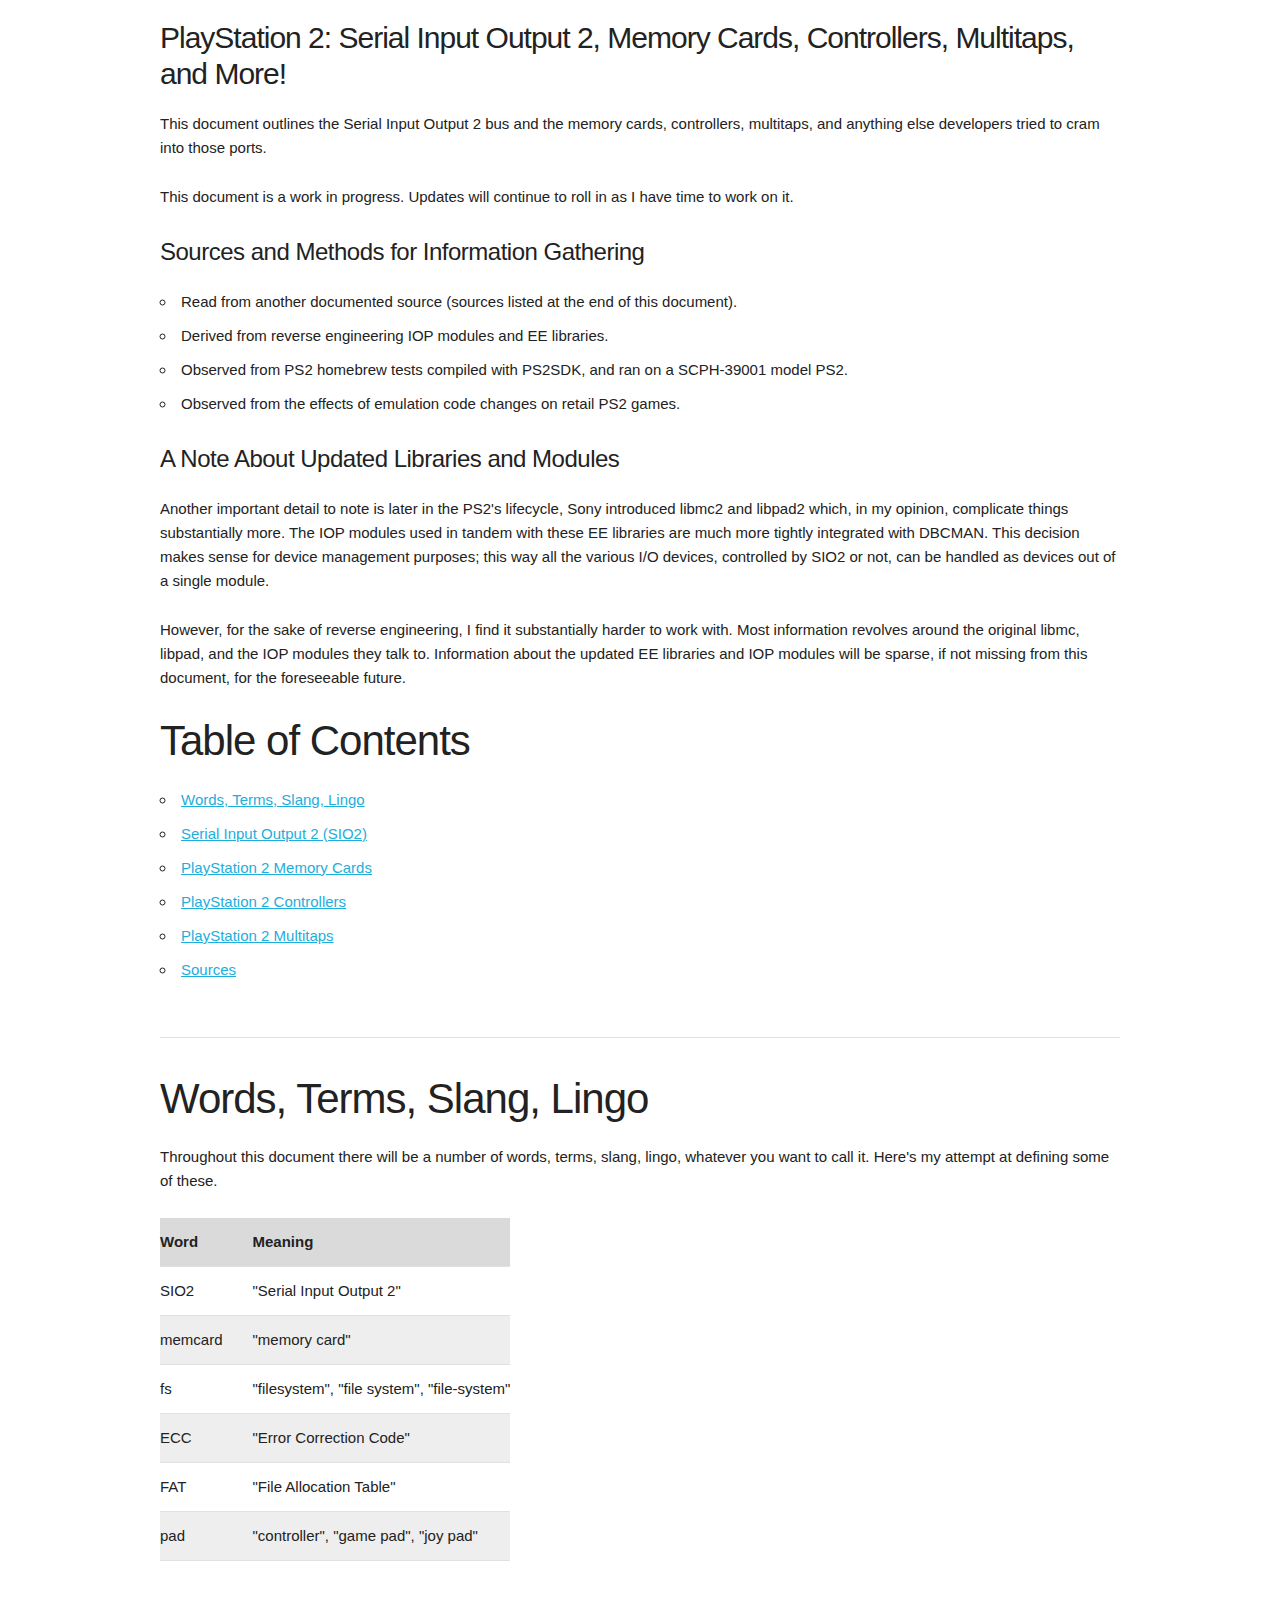
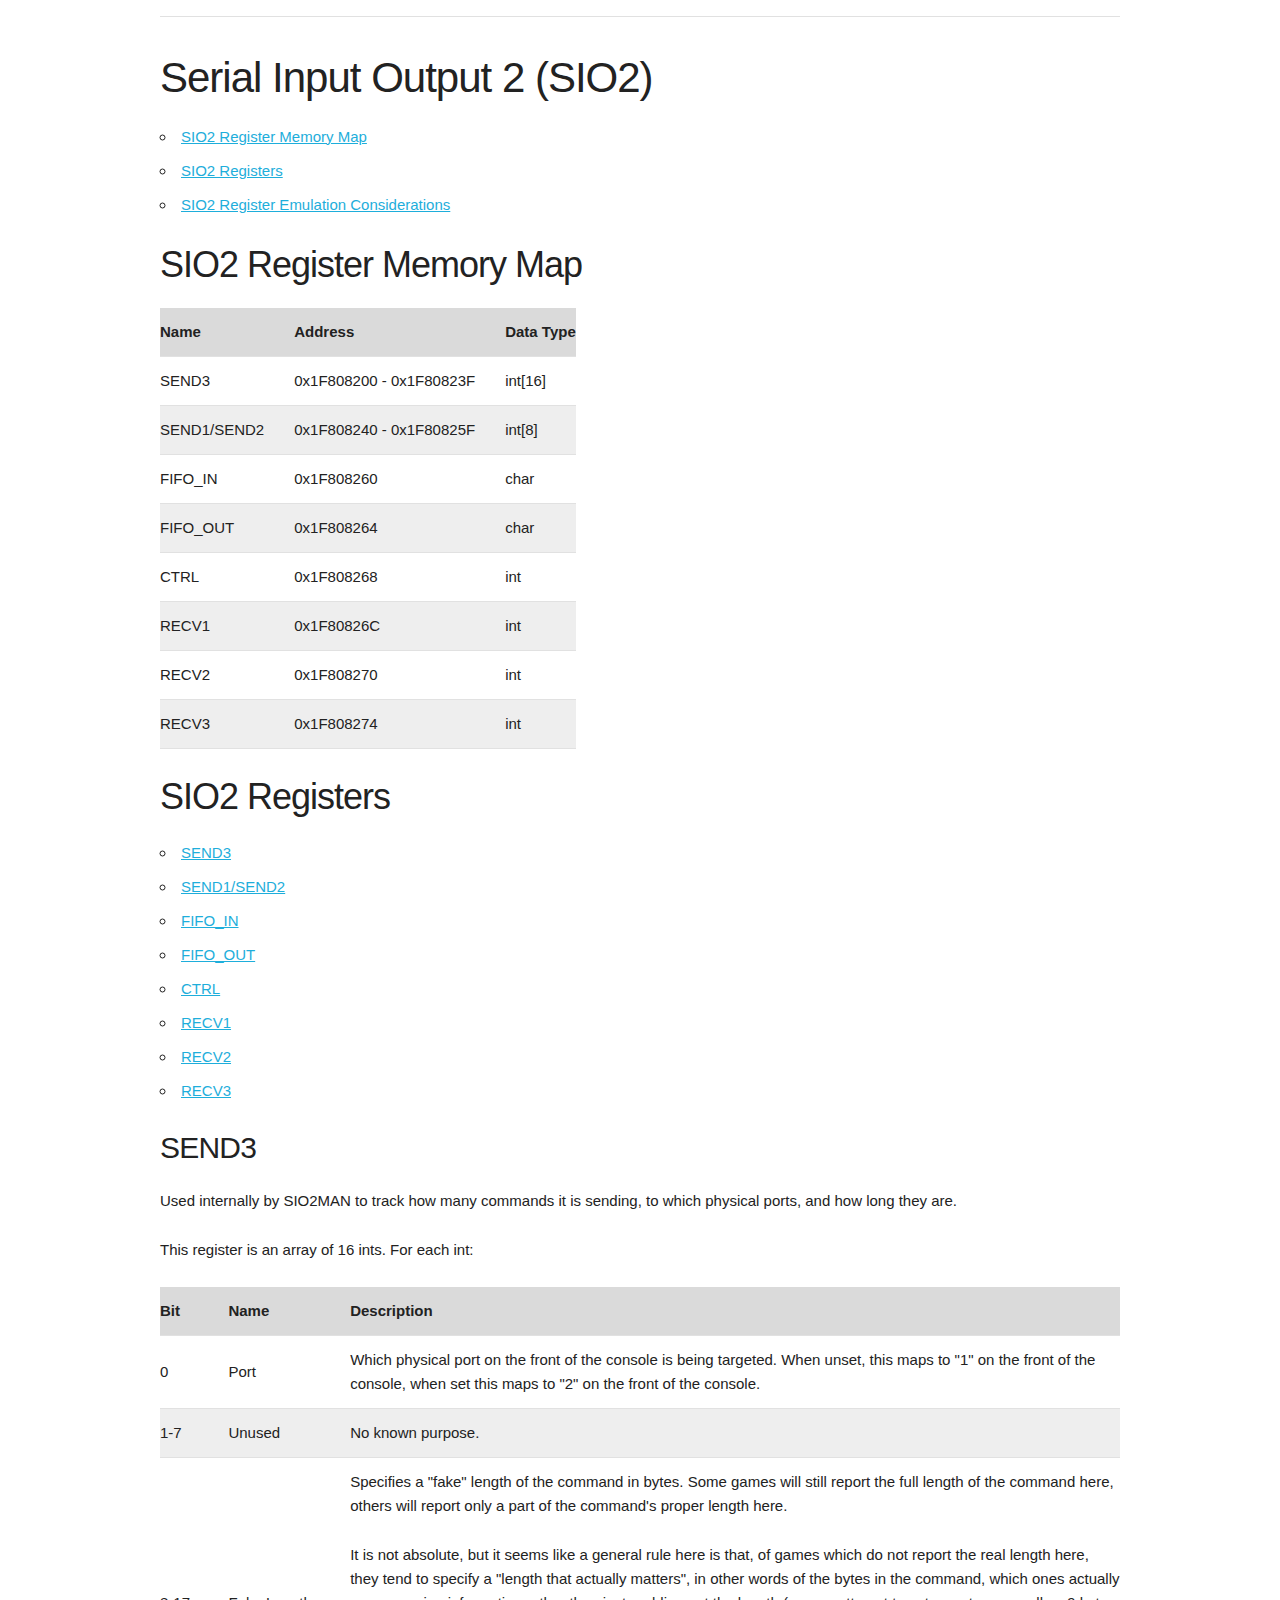
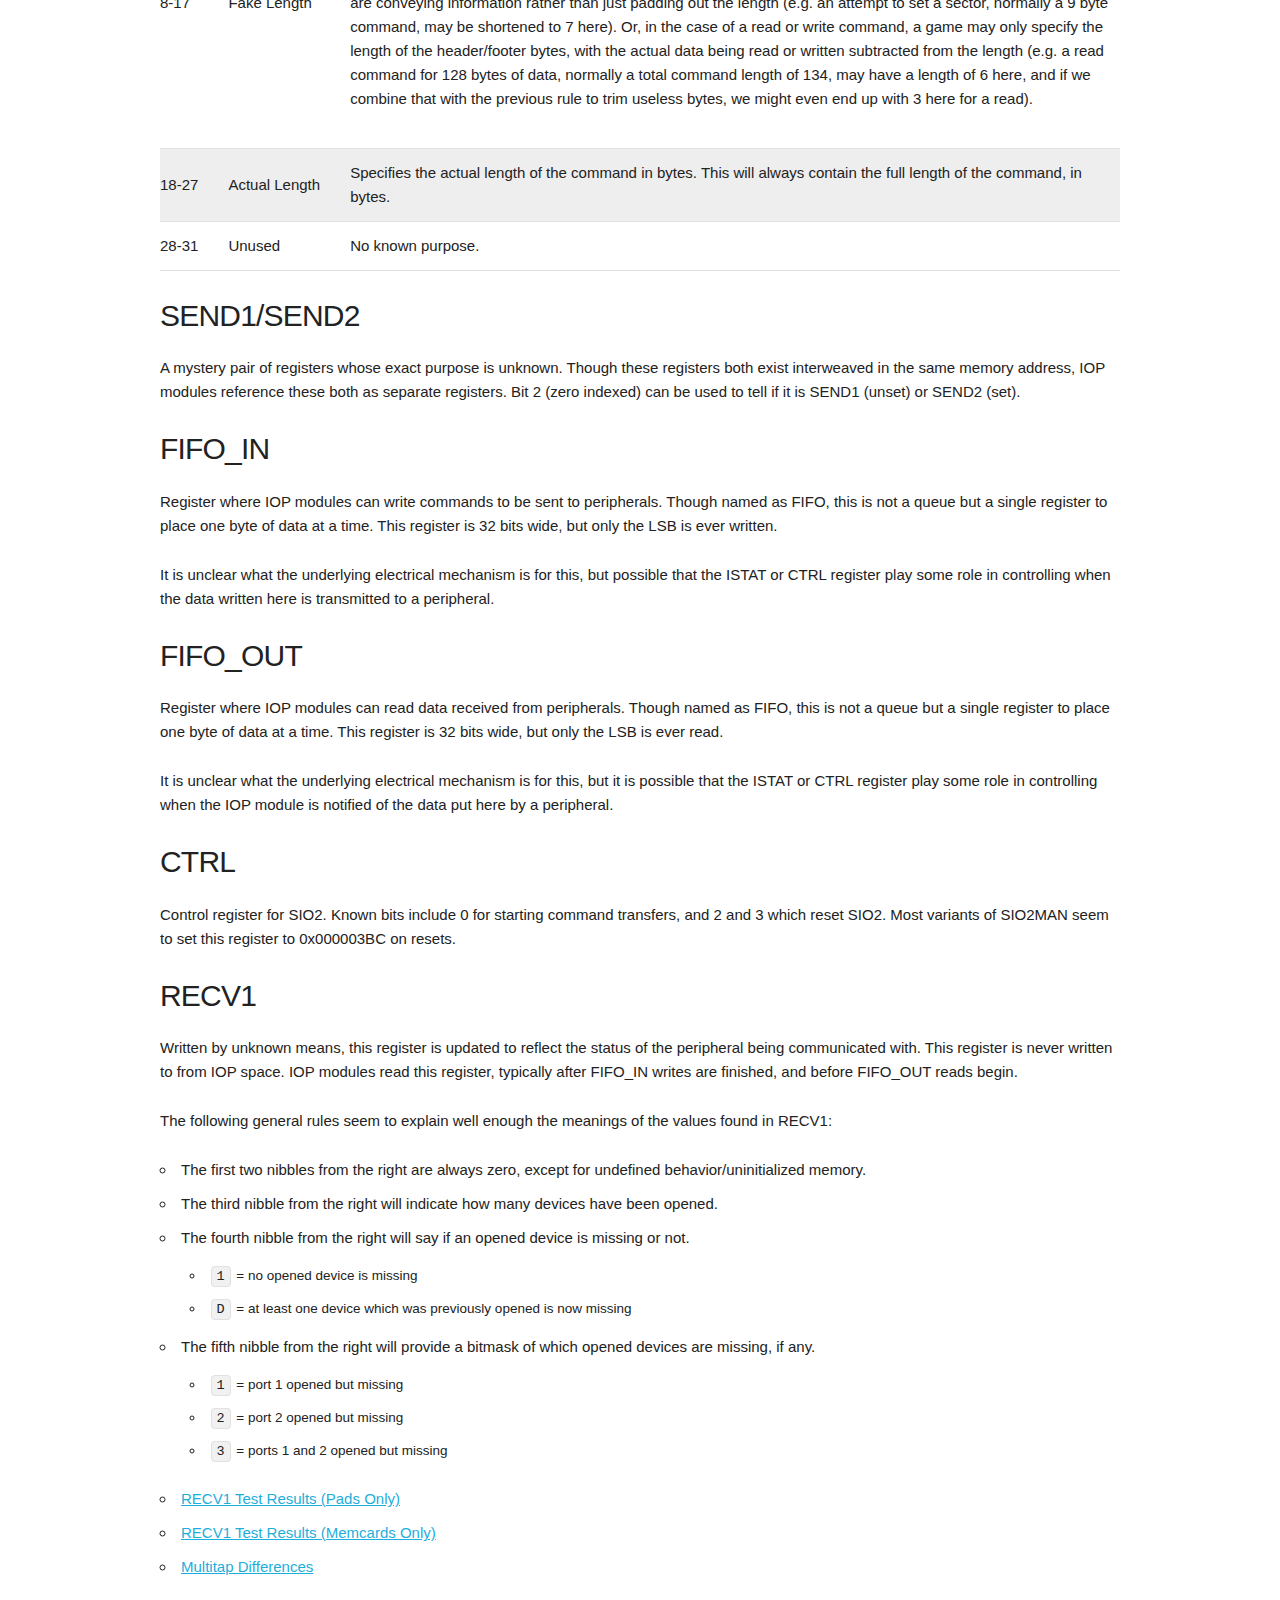
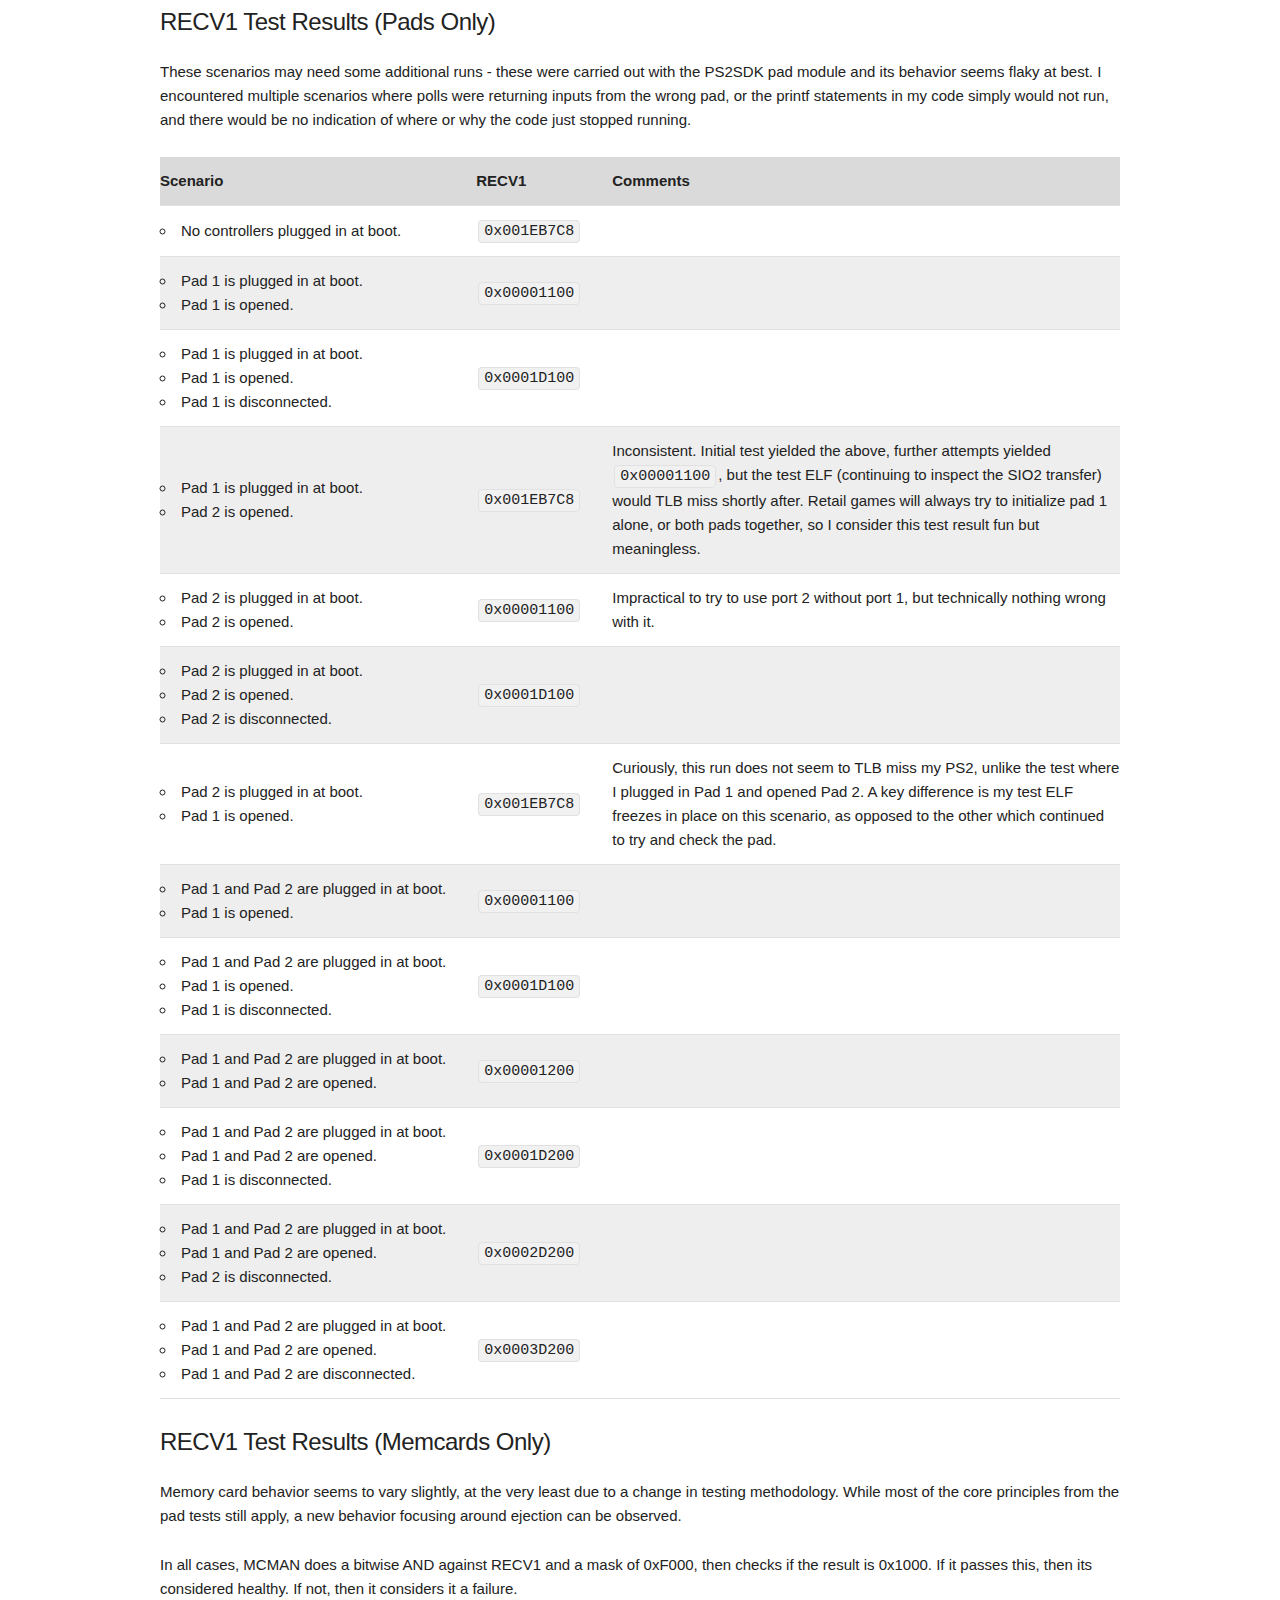
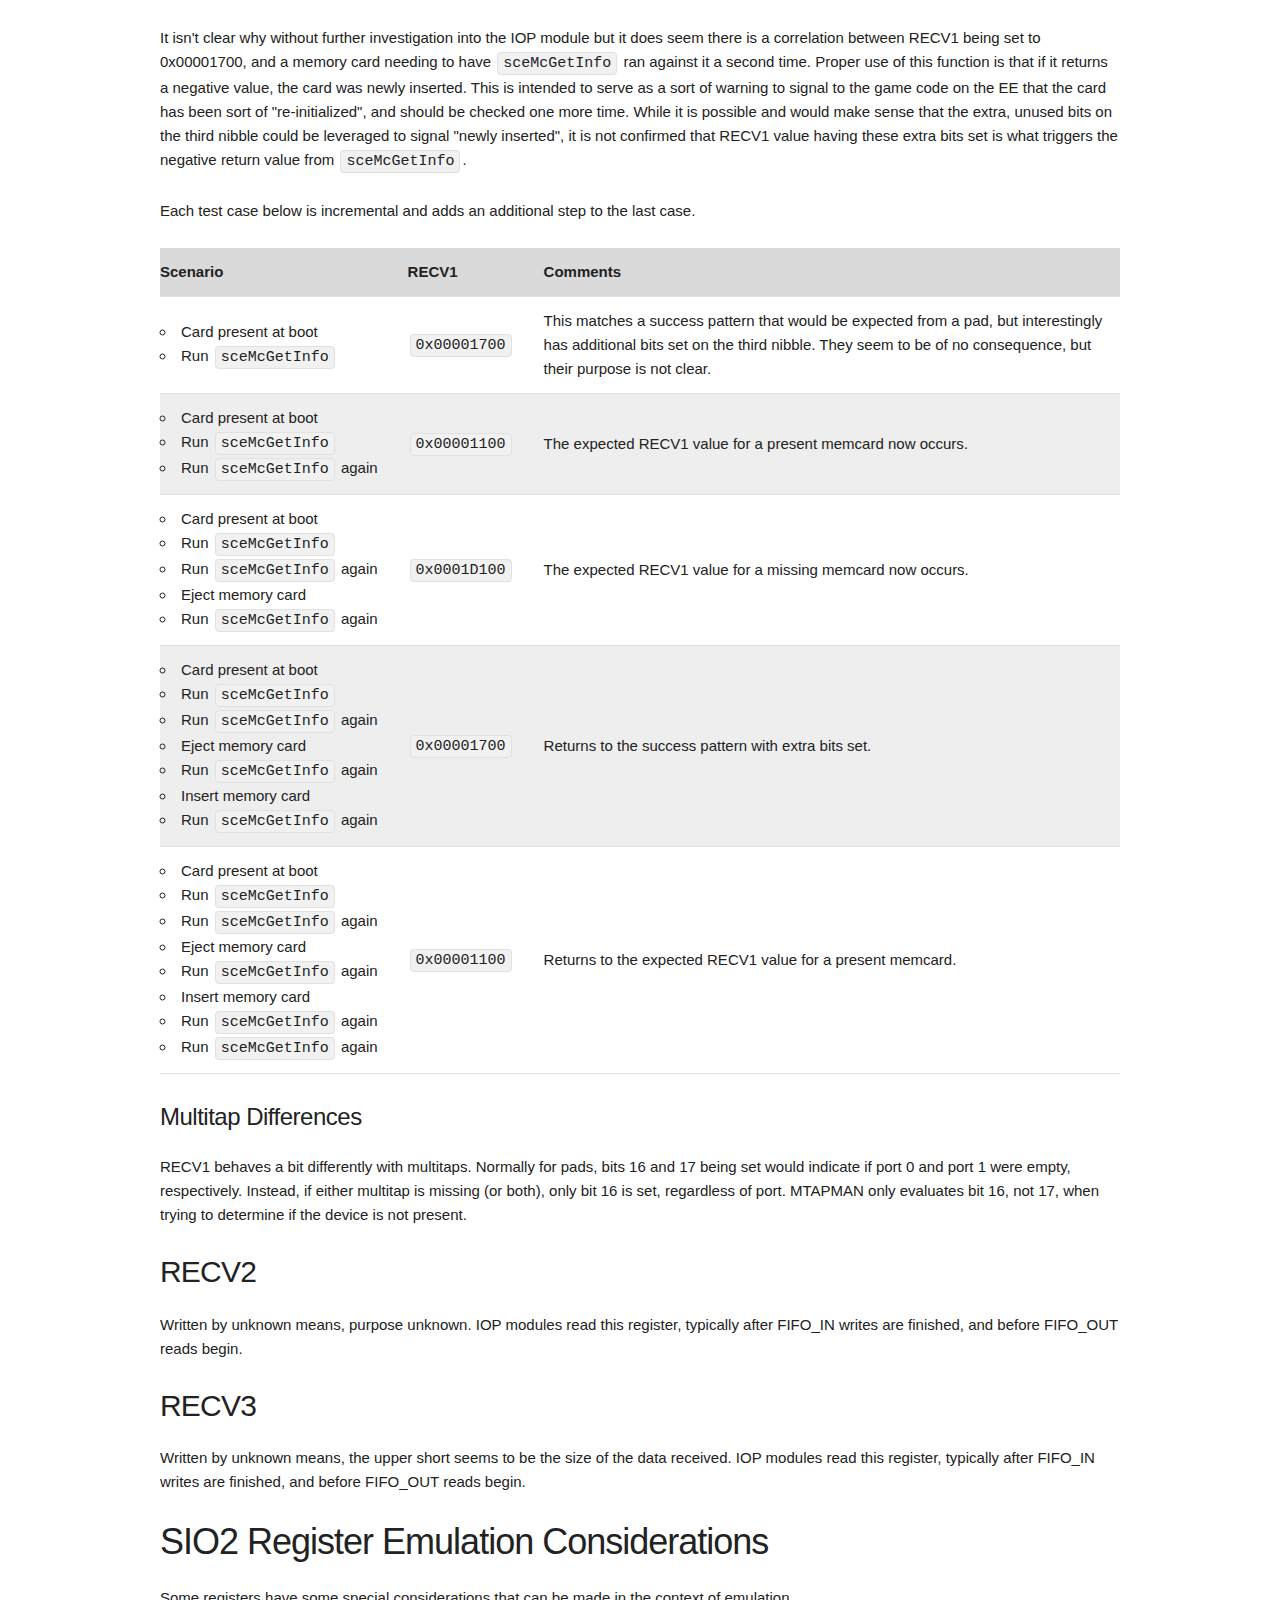
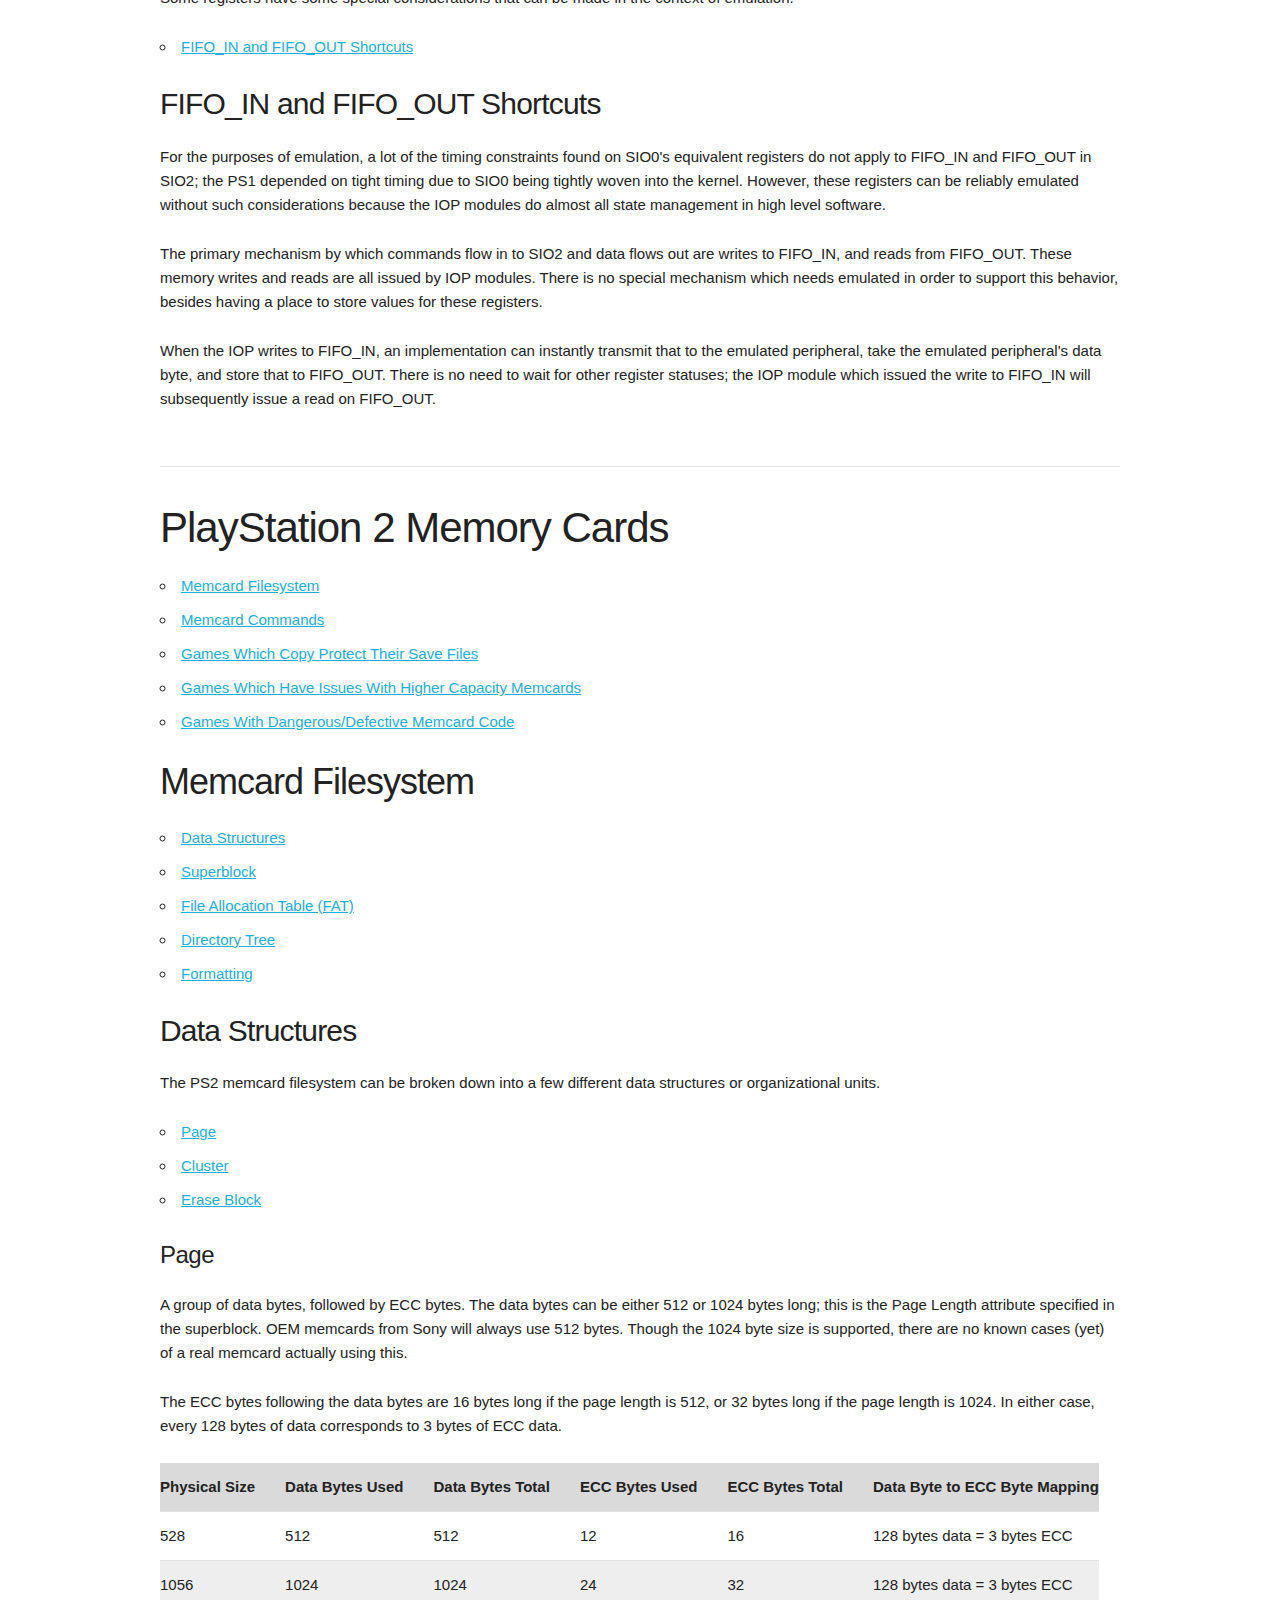
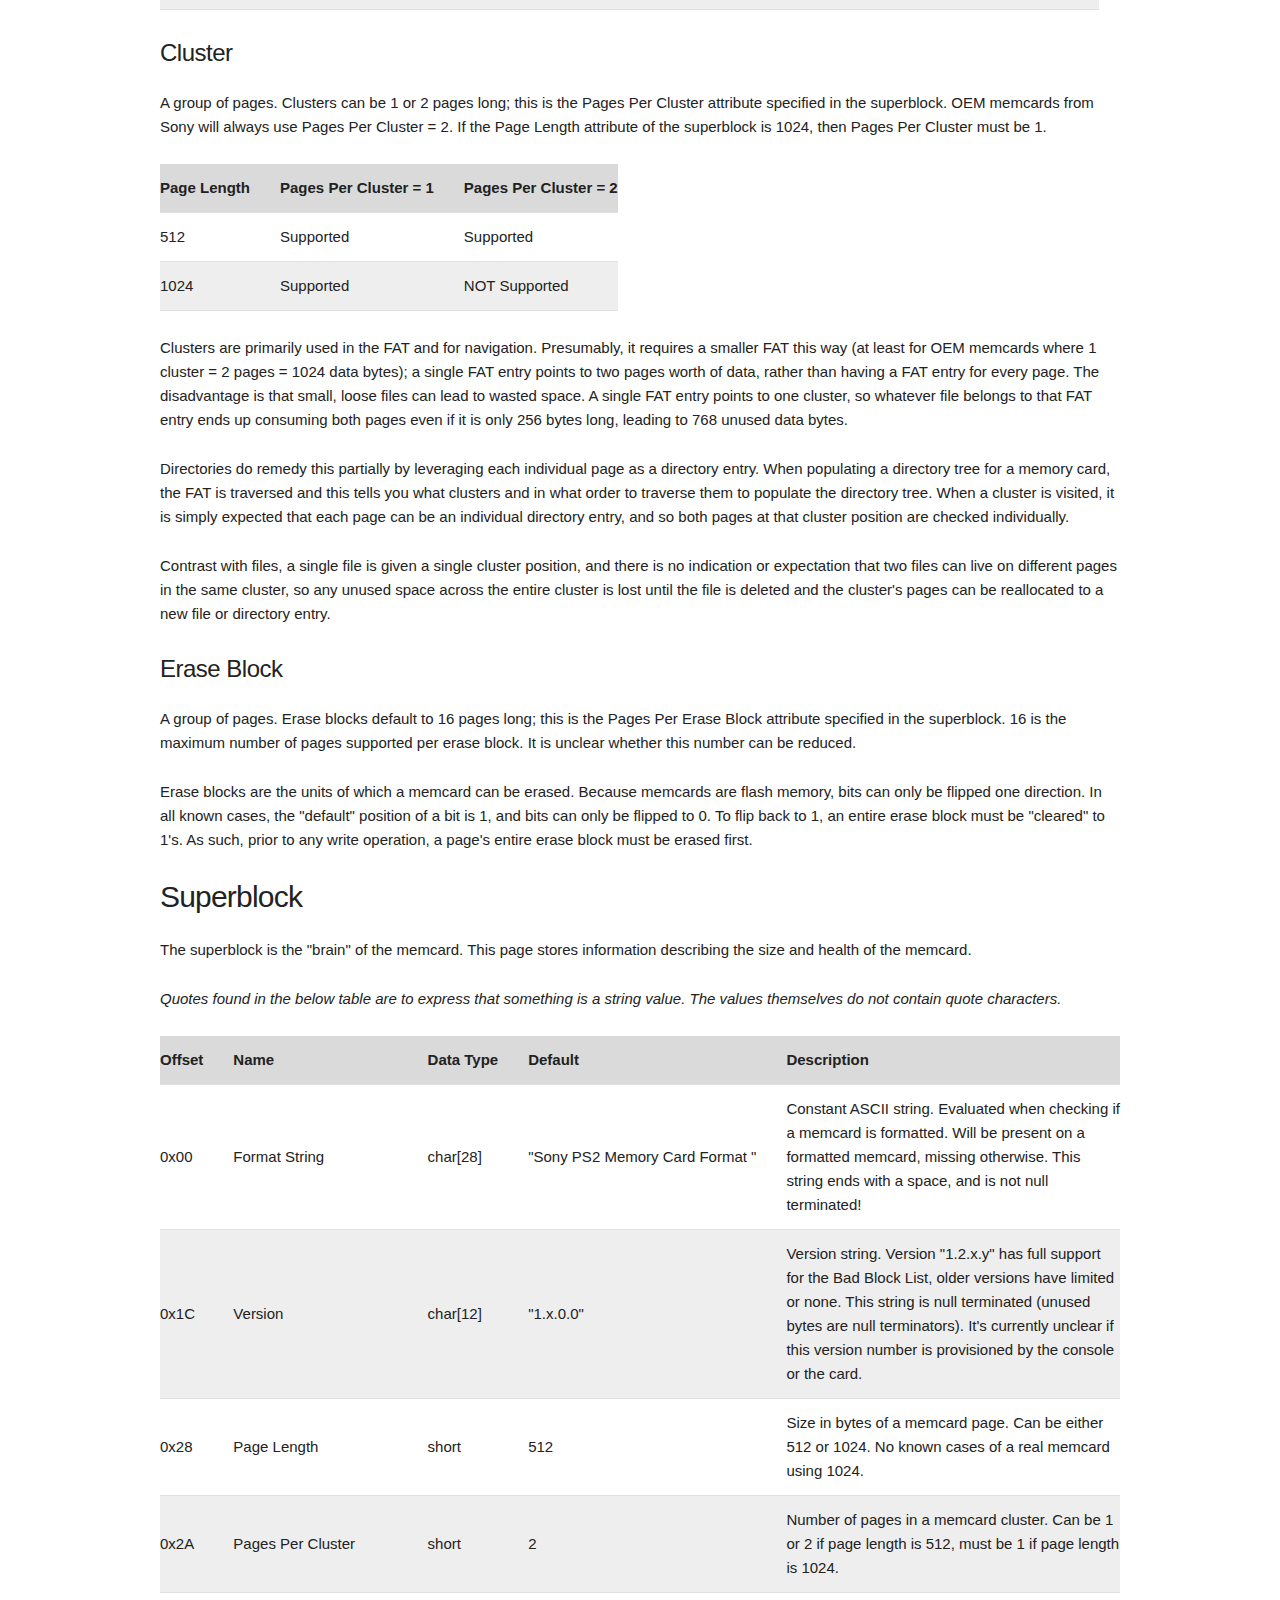
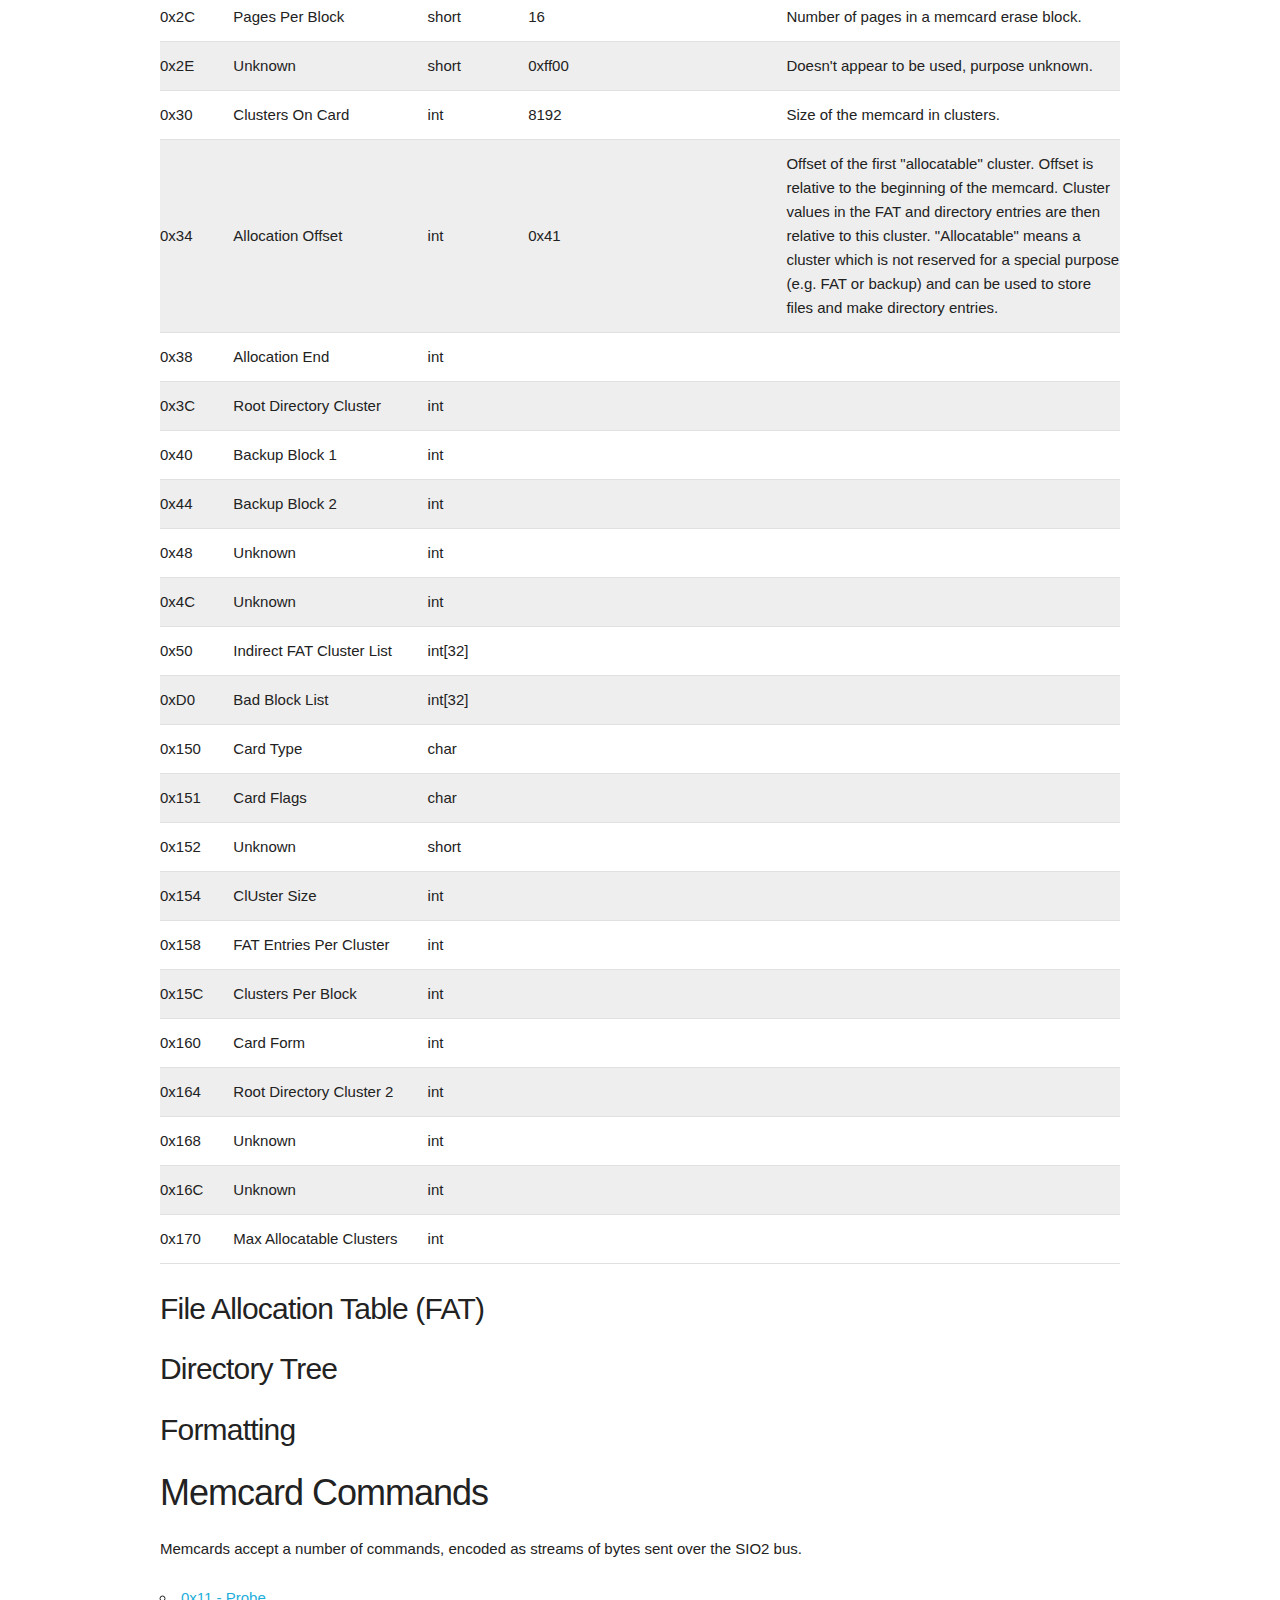
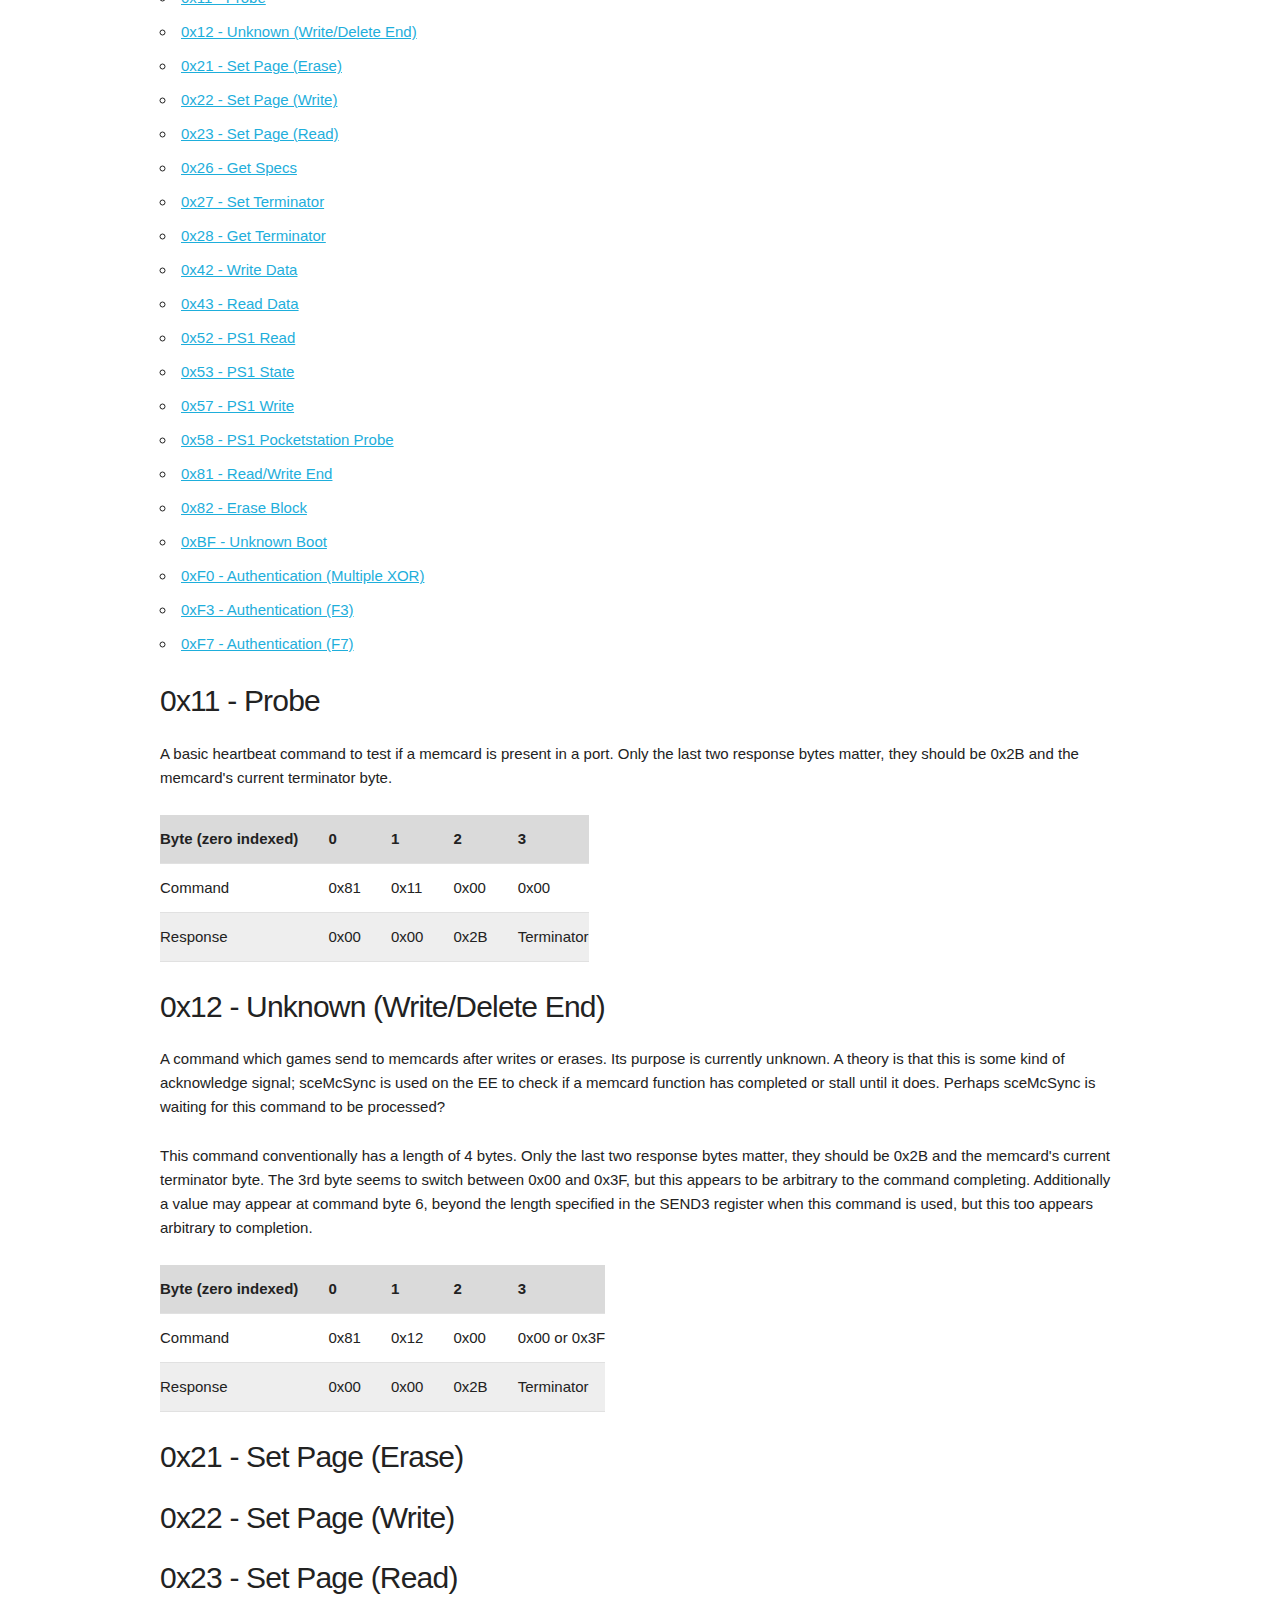
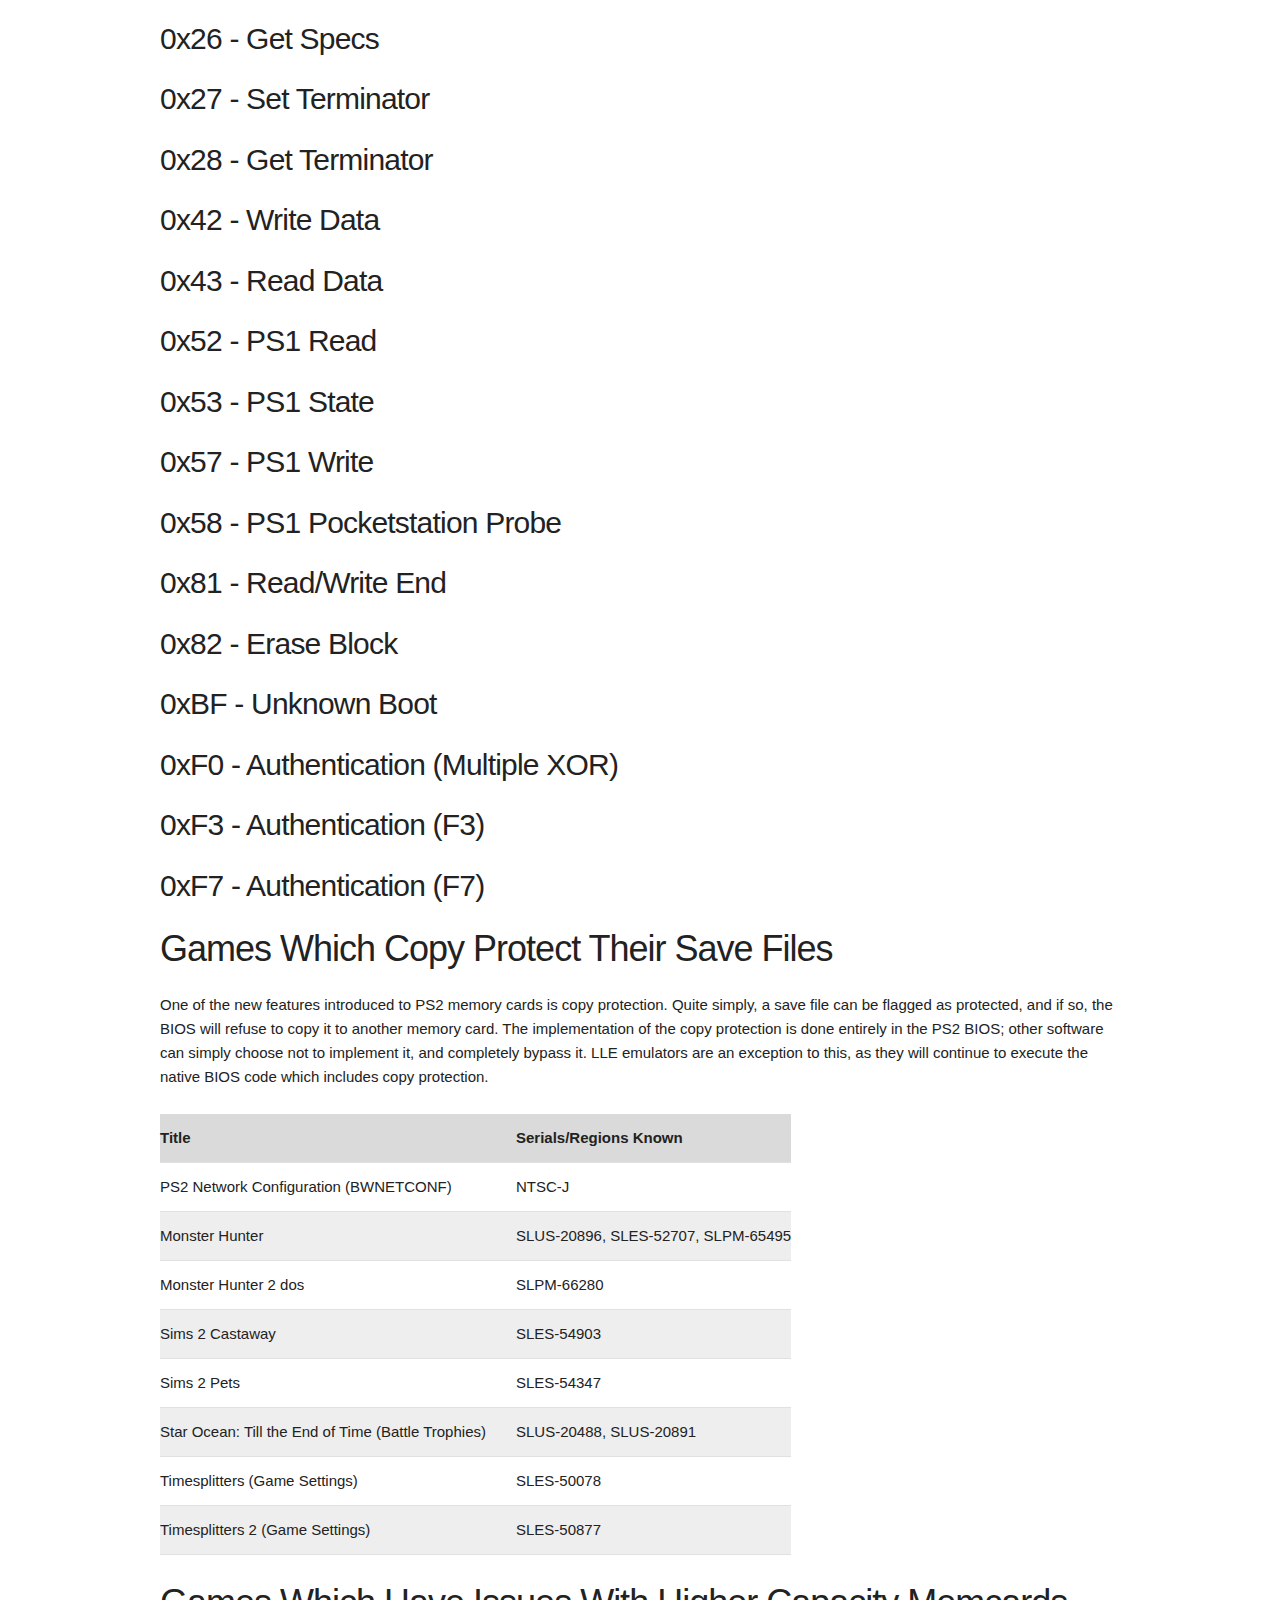
==== ps2-sio2-docs/index.html @ 2c69cf8d "Add analog behavior section" ====
<!DOCTYPE html>
<html lang="en">
    <head>
        <title>PlayStation 2 SIO2 Docs</title>
        <meta charset="utf-8">
        <meta name="viewport" content="width=device-width, initial-scale=1">
        <meta property="og:title" content="PlayStation 2 SIO2 Docs">
        <meta property="og:description" content="This document outlines the Serial Input Output 2 bus and the memory cards and controllers it is used to communicate with">
        <meta property="og:url" content="https://redpanda4552.github.io/ps2-sio2-docs/index.html">
        <meta property="og:image" content="https://redpanda4552.github.io/!assets/favicon.png">
        <meta name="theme-color" content="#006FC5">

        <link rel="stylesheet" href="/!css/main.css">
        <link rel="stylesheet" href="/!css/skeleton.css">
        <link rel="stylesheet" href="/!css/normalize.css">

        <link rel="icon" type="image/png" href="/!assets/favicon.png">
    </head>
    <body>
        <div class="container">
            <div class="row">
                <div class="twelve columns">
                    <h1>PlayStation 2: Serial Input Output 2, Memory Cards, Controllers, Multitaps, and More!</h1>
                    <p>
                        This document outlines the Serial Input Output 2 bus and the memory cards, controllers, multitaps, and anything else developers tried to cram into those ports.
                    </p>
                    <p>
                        This document is a work in progress. Updates will continue to roll in as I have time to work on it.
                    </p>
                    <h5>Sources and Methods for Information Gathering</h5>
                    <ul>
                        <li>Read from another documented source (sources listed at the end of this document).</li>
                        <li>Derived from reverse engineering IOP modules and EE libraries.</li>
                        <li>Observed from PS2 homebrew tests compiled with PS2SDK, and ran on a SCPH-39001 model PS2.</li>
                        <li>Observed from the effects of emulation code changes on retail PS2 games.</li>
                    </ul>
                    <h5>A Note About Updated Libraries and Modules</h5>
                    <p>
                        Another important detail to note is later in the PS2's lifecycle, Sony introduced libmc2 and libpad2 which, in my opinion, complicate things substantially more.
                        The IOP modules used in tandem with these EE libraries are much more tightly integrated with DBCMAN. This decision makes sense for device management purposes;
                        this way all the various I/O devices, controlled by SIO2 or not, can be handled as devices out of a single module.
                    </p>
                    <p>
                        However, for the sake of reverse engineering, I find it substantially harder to work with.
                        Most information revolves around the original libmc, libpad, and the IOP modules they talk to.
                        Information about the updated EE libraries and IOP modules will be sparse, if not missing from this document, for the foreseeable future.
                    </p>
                </div>
            </div>
            <div class="row">
                <div class="twelve columns">
                    <h2>Table of Contents</h2>
                    <ul>
                        <li>
                            <a href="#terms">Words, Terms, Slang, Lingo</a>
                        </li>
                        <li>
                            <a href="#sio2">Serial Input Output 2 (SIO2)</a>
                        </li>
                        <li>
                            <a href="#memcard">PlayStation 2 Memory Cards</a>
                        </li>
                        <li>
                            <a href="#pad">PlayStation 2 Controllers</a>
                        </li>
                        <li>
                            <a href="#multitap">PlayStation 2 Multitaps</a>
                        </li>
                        <li>
                            <a href="#src">Sources</a>
                        </li>
                    </ul>
                </div>
            </div>
            <hr/>
            <div class="row">
                <div class="twelve columns">
                    <h2 id="terms">Words, Terms, Slang, Lingo</h2>
                    <p>Throughout this document there will be a number of words, terms, slang, lingo, whatever you want to call it. Here's my attempt at defining some of these.</p>
                    <table>
                        <thead>
                            <th>Word</th>
                            <th>Meaning</th>
                        </thead>
                        <tbody>
                            <tr>
                                <td>SIO2</td>
                                <td>"Serial Input Output 2"</td>
                            </tr>
                            <tr>
                                <td>memcard</td>
                                <td>"memory card"</td>
                            </tr>
                            <tr>
                                <td>fs</td>
                                <td>"filesystem", "file system", "file-system"</td>
                            </tr>
                            <tr>
                                <td>ECC</td>
                                <td>"Error Correction Code"</td>
                            </tr>
                            <tr>
                                <td>FAT</td>
                                <td>"File Allocation Table"</td>
                            </tr>
                            <tr>
                                <td>pad</td>
                                <td>"controller", "game pad", "joy pad"</td>
                            </tr>
                        </tbody>
                    </table>
                </div>
            </div>
            <hr/>
            <div class="row">
                <div class="twelve columns">
                    <h2 id="sio2">Serial Input Output 2 (SIO2)</h2>
                    <ul>
                        <li>
                            <a href="#sio2regmap">SIO2 Register Memory Map</a>
                        </li>
                        <li>
                            <a href="#sio2regs">SIO2 Registers</a>
                        </li>
                        <li>
                            <a href="#sio2-register-emulation">SIO2 Register Emulation Considerations</a>
                        </li>
                    </ul>
                    <h3 id="sio2regmap">SIO2 Register Memory Map</h3>
                    <table class="shrink-last">
                        <thead>
                            <th>Name</th>
                            <th>Address</th>
                            <th>Data Type</th>
                        </thead>
                        <tbody>
                            <tr>
                                <td>SEND3</td>
                                <td>0x1F808200 - 0x1F80823F</td>
                                <td>int[16]</td>
                            </tr>
                            <tr>
                                <td>SEND1/SEND2</td>
                                <td>0x1F808240 - 0x1F80825F</td>
                                <td>int[8]</td>
                            </tr>
                            <tr>
                                <td>FIFO_IN</td>
                                <td>0x1F808260</td>
                                <td>char</td>
                            </tr>
                            <tr>
                                <td>FIFO_OUT</td>
                                <td>0x1F808264</td>
                                <td>char</td>
                            </tr>
                            <tr>
                                <td>CTRL</td>
                                <td>0x1F808268</td>
                                <td>int</td>
                            </tr>
                            <tr>
                                <td>RECV1</td>
                                <td>0x1F80826C</td>
                                <td>int</td>
                            </tr>
                            <tr>
                                <td>RECV2</td>
                                <td>0x1F808270</td>
                                <td>int</td>
                            </tr>
                            <tr>
                                <td>RECV3</td>
                                <td>0x1F808274</td>
                                <td>int</td>
                            </tr>
                        </tbody>
                    </table>
                    <h3 id="sio2regs">SIO2 Registers</h3>
                    <ul>
                        <li>
                            <a href="#send3">SEND3</a>
                        </li>
                        <li>
                            <a href="#send1send2">SEND1/SEND2</a>
                        </li>
                        <li>
                            <a href="#fifoin">FIFO_IN</a>
                        </li>
                        <li>
                            <a href="#fifoout">FIFO_OUT</a>
                        </li>
                        <li>
                            <a href="#ctrl">CTRL</a>
                        </li>
                        <li>
                            <a href="#recv1">RECV1</a>
                        </li>
                        <li>
                            <a href="#recv2">RECV2</a>
                        </li>
                        <li>
                            <a href="#recv3">RECV3</a>
                        </li>
                    </ul>
                    <h4 id="send3">SEND3</h4>
                    <p>
                        Used internally by SIO2MAN to track how many commands it is sending, to which physical ports, and how long they are.
                    </p>
                    <p>
                        This register is an array of 16 ints. For each int:
                    </p>
                    <table class="shrink-last">
                        <thead>
                            <th>Bit</th>
                            <th>Name</th>
                            <th>Description</th>
                        </thead>
                        <tbody>
                            <tr>
                                <td>0</td>
                                <td>Port</td>
                                <td>Which physical port on the front of the console is being targeted. When unset, this maps to "1" on the front of the console, when set this maps to "2" on the front of the console.</td>
                            </tr>
                            <tr>
                                <td>1-7</td>
                                <td>Unused</td>
                                <td>No known purpose.</td>
                            </tr>
                            <tr>
                                <td>8-17</td>
                                <td>Fake Length</td>
                                <td>
                                    <p>Specifies a "fake" length of the command in bytes. Some games will still report the full length of the command here, others will report only a part of the command's proper length here.</p>
                                    <p>It is not absolute, but it seems like a general rule here is that, of games which do not report the real length here, they tend to specify a "length that actually matters", in other words of the bytes in the command, which ones actually are conveying information rather than just padding out the length (e.g. an attempt to set a sector, normally a 9 byte command, may be shortened to 7 here). Or, in the case of a read or write command, a game may only specify the length of the header/footer bytes, with the actual data being read or written subtracted from the length (e.g. a read command for 128 bytes of data, normally a total command length of 134, may have a length of 6 here, and if we combine that with the previous rule to trim useless bytes, we might even end up with 3 here for a read).</p>
                                </td>
                            </tr>
                            <tr>
                                <td>18-27</td>
                                <td>Actual Length</td>
                                <td>Specifies the actual length of the command in bytes. This will always contain the full length of the command, in bytes.</td>
                            </tr>
                            <tr>
                                <td>28-31</td>
                                <td>Unused</td>
                                <td>No known purpose.</td>
                            </tr>
                        </tbody>
                    </table>
                    <h4 id="send1send2">SEND1/SEND2</h4>
                    <p>
                        A mystery pair of registers whose exact purpose is unknown. Though these registers both exist interweaved in the same memory address, IOP modules reference these both as separate registers.
                        Bit 2 (zero indexed) can be used to tell if it is SEND1 (unset) or SEND2 (set).
                    </p>
                    <h4 id="fifoin">FIFO_IN</h4>
                    <p>
                        Register where IOP modules can write commands to be sent to peripherals. Though named as FIFO, this is not a queue but a single register to place one byte of data at a time.
                        This register is 32 bits wide, but only the LSB is ever written.
                    </p>
                    <p>
                        It is unclear what the underlying electrical mechanism is for this, but possible that the ISTAT or CTRL register play some role in controlling when the data written here is transmitted to a peripheral.
                    </p>
                    <h4 id="fifoout">FIFO_OUT</h4>
                    <p>
                        Register where IOP modules can read data received from peripherals. Though named as FIFO, this is not a queue but a single register to place one byte of data at a time.
                        This register is 32 bits wide, but only the LSB is ever read.
                    </p>
                    <p>
                        It is unclear what the underlying electrical mechanism is for this, but it is possible that the ISTAT or CTRL register play some role in controlling when the IOP module is notified of the data put here by a peripheral.
                    </p>
                    <h4 id="ctrl">CTRL</h4>
                    <p>
                        Control register for SIO2. Known bits include 0 for starting command transfers, and 2 and 3 which reset SIO2. Most variants of SIO2MAN seem to set this register to 0x000003BC on resets.
                    </p>
                    <h4 id="recv1">RECV1</h4>
                    <p>
                        Written by unknown means, this register is updated to reflect the status of the peripheral being communicated with. This register is never written to from IOP space.
                        IOP modules read this register, typically after FIFO_IN writes are finished, and before FIFO_OUT reads begin.
                    </p>
                    <p>
                        The following general rules seem to explain well enough the meanings of the values found in RECV1:
                    </p>
                    <ul>
                        <li>
                            The first two nibbles from the right are always zero, except for undefined behavior/uninitialized memory.
                        </li>
                        <li>
                            The third nibble from the right will indicate how many devices have been opened.
                        </li>
                        <li>
                            The fourth nibble from the right will say if an opened device is missing or not.
                            <ul>
                                <li><code>1</code> = no opened device is missing</li>
                                <li><code>D</code> = at least one device which was previously opened is now missing</li>
                            </ul>
                        </li>
                        <li>
                            The fifth nibble from the right will provide a bitmask of which opened devices are missing, if any.
                            <ul>
                                <li><code>1</code> = port 1 opened but missing</li>
                                <li><code>2</code> = port 2 opened but missing</li>
                                <li><code>3</code> = ports 1 and 2 opened but missing</li>
                            </ul>
                        </li>
                    </ul>
                    <ul>
                        <li>
                            <a href="#recv1-pad-tests">RECV1 Test Results (Pads Only)</a>
                        </li>
                        <li>
                            <a href="#recv1-mc-tests">RECV1 Test Results (Memcards Only)</a>
                        </li>
                        <li>
                            <a href="#recv1-mtap">Multitap Differences</a>
                        </li>
                    </ul>
                    <h5 id="recv1-pad-tests">RECV1 Test Results (Pads Only)</h5>
                    <p>
                        These scenarios may need some additional runs - these were carried out with the PS2SDK pad module and its behavior seems flaky at best. I encountered multiple scenarios where polls were returning inputs from the wrong pad,
                        or the printf statements in my code simply would not run, and there would be no indication of where or why the code just stopped running.
                    </p>
                    <table class="shrink-last">
                        <thead>
                            <th>Scenario</th>
                            <th>RECV1</th>
                            <th>Comments</th>
                        </thead>
                        <tbody>
                            <tr>
                                <td>
                                    <ul>
                                        <li>No controllers plugged in at boot.</li>
                                    </ul>
                                </td>
                                <td><code>0x001EB7C8</code></td>
                                <td></td>
                            </tr>
                            <tr>
                                <td>
                                    <ul>
                                        <li>Pad 1 is plugged in at boot.</li>
                                        <li>Pad 1 is opened.</li>
                                    </ul>
                                </td>
                                <td><code>0x00001100</code></td>
                                <td></td>
                            </tr>
                            <tr>
                                <td>
                                    <ul>
                                        <li>
                                            Pad 1 is plugged in at boot.
                                        </li>
                                        <li>
                                            Pad 1 is opened.
                                        </li>
                                        <li>
                                            Pad 1 is disconnected.
                                        </li>
                                    </ul>
                                </td>
                                <td><code>0x0001D100</code></td>
                                <td></td>
                            </tr>
                            <tr>
                                <td>
                                    <ul>
                                        <li>
                                            Pad 1 is plugged in at boot.
                                        </li>
                                        <li>
                                            Pad 2 is opened.
                                        </li>
                                    </ul>
                                </td>
                                <td><code>0x001EB7C8</code></td>
                                <td>
                                    Inconsistent. Initial test yielded the above, further attempts yielded <code>0x00001100</code>, but the test ELF (continuing to inspect the SIO2 transfer) would TLB miss shortly after. Retail games will always try to initialize pad 1 alone, or both pads together, so I consider this test result fun but meaningless.
                                </td>
                            </tr>
                            <tr>
                                <td>
                                    <ul>
                                        <li>
                                            Pad 2 is plugged in at boot.
                                        </li>
                                        <li>
                                            Pad 2 is opened.
                                        </li>
                                    </ul>
                                </td>
                                <td><code>0x00001100</code></td>
                                <td>Impractical to try to use port 2 without port 1, but technically nothing wrong with it.</td>
                            </tr>
                            <tr>
                                <td>
                                    <ul>
                                        <li>
                                            Pad 2 is plugged in at boot.
                                        </li>
                                        <li>
                                            Pad 2 is opened.
                                        </li>
                                        <li>
                                            Pad 2 is disconnected.
                                        </li>
                                    </ul>
                                </td>
                                <td><code>0x0001D100</code></td>
                                <td></td>
                            </tr>
                            <tr>
                                <td>
                                    <ul>
                                        <li>
                                            Pad 2 is plugged in at boot.
                                        </li>
                                        <li>
                                            Pad 1 is opened.
                                        </li>
                                    </ul>
                                </td>
                                <td><code>0x001EB7C8</code></td>
                                <td>Curiously, this run does not seem to TLB miss my PS2, unlike the test where I plugged in Pad 1 and opened Pad 2. A key difference is my test ELF freezes in place on this scenario, as opposed to the other which continued to try and check the pad.</td>
                            </tr>
                            <tr>
                                <td>
                                    <ul>
                                        <li>
                                            Pad 1 and Pad 2 are plugged in at boot.
                                        </li>
                                        <li>
                                            Pad 1 is opened.
                                        </li>
                                    </ul>
                                </td>
                                <td><code>0x00001100</code></td>
                                <td></td>
                            </tr>
                            <tr>
                                <td>
                                    <ul>
                                        <li>
                                            Pad 1 and Pad 2 are plugged in at boot.
                                        </li>
                                        <li>
                                            Pad 1 is opened.
                                        </li>
                                        <li>
                                            Pad 1 is disconnected.
                                        </li>
                                    </ul>
                                </td>
                                <td><code>0x0001D100</code></td>
                                <td></td>
                            </tr>
                            <tr>
                                <td>
                                    <ul>
                                        <li>
                                            Pad 1 and Pad 2 are plugged in at boot.
                                        </li>
                                        <li>
                                            Pad 1 and Pad 2 are opened.
                                        </li>
                                    </ul>
                                </td>
                                <td><code>0x00001200</code></td>
                                <td></td>
                            </tr>
                            <tr>
                                <td>
                                    <ul>
                                        <li>
                                            Pad 1 and Pad 2 are plugged in at boot.
                                        </li>
                                        <li>
                                            Pad 1 and Pad 2 are opened.
                                        </li>
                                        <li>
                                            Pad 1 is disconnected.
                                        </li>
                                    </ul>
                                </td>
                                <td><code>0x0001D200</code></td>
                                <td></td>
                            </tr>
                            <tr>
                                <td>
                                    <ul>
                                        <li>
                                            Pad 1 and Pad 2 are plugged in at boot.
                                        </li>
                                        <li>
                                            Pad 1 and Pad 2 are opened.
                                        </li>
                                        <li>
                                            Pad 2 is disconnected.
                                        </li>
                                    </ul>
                                </td>
                                <td><code>0x0002D200</code></td>
                                <td></td>
                            </tr>
                            <tr>
                                <td>
                                    <ul>
                                        <li>
                                            Pad 1 and Pad 2 are plugged in at boot.
                                        </li>
                                        <li>
                                            Pad 1 and Pad 2 are opened.
                                        </li>
                                        <li>
                                            Pad 1 and Pad 2 are disconnected.
                                        </li>
                                    </ul>
                                </td>
                                <td><code>0x0003D200</code></td>
                                <td></td>
                            </tr>
                        </tbody>
                    </table>
                    <h5 id="recv1-mc-tests">RECV1 Test Results (Memcards Only)</h5>
                    <p>
                        Memory card behavior seems to vary slightly, at the very least due to a change in testing methodology. While most of the core principles from the pad tests still apply,
                        a new behavior focusing around ejection can be observed.
                    </p>
                    <p>
                        In all cases, MCMAN does a bitwise AND against RECV1 and a mask of 0xF000, then checks if the result is 0x1000. If it passes this, then its considered healthy. If not, then it considers it a failure.
                    </p>
                    <p>
                        It isn't clear why without further investigation into the IOP module but it does seem there is a correlation between RECV1 being set to 0x00001700, and a memory card needing to have <code>sceMcGetInfo</code>
                        ran against it a second time. Proper use of this function is that if it returns a negative value, the card was newly inserted. This is intended to serve as a sort of warning to signal to the game
                        code on the EE that the card has been sort of "re-initialized", and should be checked one more time. While it is possible and would make sense that the extra, unused bits on the third nibble could be leveraged
                        to signal "newly inserted", it is not confirmed that RECV1 value having these extra bits set is what triggers the negative return value from <code>sceMcGetInfo</code>.
                    </p>
                    <p>
                        Each test case below is incremental and adds an additional step to the last case.
                    </p>
                    <table class="shrink-last">
                        <thead>
                            <th>Scenario</th>
                            <th>RECV1</th>
                            <th>Comments</th>
                        </thead>
                        <tbody>
                            <tr>
                                <td>
                                    <ul>
                                        <li>Card present at boot</li>
                                        <li>Run <code>sceMcGetInfo</code></li>
                                    </ul>
                                </td>
                                <td><code>0x00001700</code></td>
                                <td>This matches a success pattern that would be expected from a pad, but interestingly has additional bits set on the third nibble. They seem to be of no consequence, but their purpose is not clear.</td>
                            </tr>
                            <tr>
                                <td>
                                    <ul>
                                        <li>Card present at boot</li>
                                        <li>Run <code>sceMcGetInfo</code></li>
                                        <li>Run <code>sceMcGetInfo</code> again</li>
                                    </ul>
                                </td>
                                <td><code>0x00001100</code></td>
                                <td>The expected RECV1 value for a present memcard now occurs.</td>
                            </tr>
                            <tr>
                                <td>
                                    <ul>
                                        <li>Card present at boot</li>
                                        <li>Run <code>sceMcGetInfo</code></li>
                                        <li>Run <code>sceMcGetInfo</code> again</li>
                                        <li>Eject memory card</li>
                                        <li>Run <code>sceMcGetInfo</code> again</li>
                                    </ul>
                                </td>
                                <td><code>0x0001D100</code></td>
                                <td>The expected RECV1 value for a missing memcard now occurs.</td>
                            </tr>
                            <tr>
                                <td>
                                    <ul>
                                        <li>Card present at boot</li>
                                        <li>Run <code>sceMcGetInfo</code></li>
                                        <li>Run <code>sceMcGetInfo</code> again</li>
                                        <li>Eject memory card</li>
                                        <li>Run <code>sceMcGetInfo</code> again</li>
                                        <li>Insert memory card</li>
                                        <li>Run <code>sceMcGetInfo</code> again</li>
                                    </ul>
                                </td>
                                <td><code>0x00001700</code></td>
                                <td>Returns to the success pattern with extra bits set.</td>
                            </tr>
                            <tr>
                                <td>
                                    <ul>
                                        <li>Card present at boot</li>
                                        <li>Run <code>sceMcGetInfo</code></li>
                                        <li>Run <code>sceMcGetInfo</code> again</li>
                                        <li>Eject memory card</li>
                                        <li>Run <code>sceMcGetInfo</code> again</li>
                                        <li>Insert memory card</li>
                                        <li>Run <code>sceMcGetInfo</code> again</li>
                                        <li>Run <code>sceMcGetInfo</code> again</li>
                                    </ul>
                                </td>
                                <td><code>0x00001100</code></td>
                                <td>Returns to the expected RECV1 value for a present memcard.</td>
                            </tr>
                        </tbody>
                    </table>
                    <h5 id="recv1-mtap">Multitap Differences</h5>
                    <p>
                        RECV1 behaves a bit differently with multitaps. Normally for pads, bits 16 and 17 being set would indicate if port 0 and port 1 were empty, respectively. Instead, if either multitap is missing (or both),
                        only bit 16 is set, regardless of port. MTAPMAN only evaluates bit 16, not 17, when trying to determine if the device is not present. 
                    </p>
                    <h4 id="recv2">RECV2</h4>
                    <p>
                        Written by unknown means, purpose unknown. IOP modules read this register, typically after FIFO_IN writes are finished, and before FIFO_OUT reads begin.
                    </p>
                    <h4 id="recv3">RECV3</h4>
                    <p>
                        Written by unknown means, the upper short seems to be the size of the data received. IOP modules read this register, typically after FIFO_IN writes are finished, and before FIFO_OUT reads begin.
                    </p>
                    <h3 id="sio2-register-emulation">SIO2 Register Emulation Considerations</h3>
                    <p>Some registers have some special considerations that can be made in the context of emulation.</p>
                    <ul>
                        <li>
                            <a href="#sio2-fifo-shortcuts">FIFO_IN and FIFO_OUT Shortcuts</a>
                        </li>
                    </ul>
                    <h4 id="sio2-fifo-shortcuts">FIFO_IN and FIFO_OUT Shortcuts</h4>
                    <p>
                        For the purposes of emulation, a lot of the timing constraints found on SIO0's equivalent registers do not apply to FIFO_IN and FIFO_OUT in SIO2;
                        the PS1 depended on tight timing due to SIO0 being tightly woven into the kernel.
                        However, these registers can be reliably emulated without such considerations because the IOP modules do almost all state management in high level software.
                    </p>
                    <p>
                        The primary mechanism by which commands flow in to SIO2 and data flows out are writes to FIFO_IN, and reads from FIFO_OUT. These memory writes and reads are all issued by IOP modules.
                        There is no special mechanism which needs emulated in order to support this behavior, besides having a place to store values for these registers.
                    </p>
                    <p>
                        When the IOP writes to FIFO_IN, an implementation can instantly transmit that to the emulated peripheral, take the emulated peripheral's data byte, and store that to FIFO_OUT.
                        There is no need to wait for other register statuses; the IOP module which issued the write to FIFO_IN will subsequently issue a read on FIFO_OUT.
                    </p>
                </div>
            </div>
            <hr/>
            <div class="row">
                <div class="twelve columns">
                    <h2 id="memcard">PlayStation 2 Memory Cards</h2>
                    <ul>
                        <li>
                            <a href="#mcfs">Memcard Filesystem</a>
                        </li>
                        <li>
                            <a href="#cmds">Memcard Commands</a>
                        </li>
                        <li>
                            <a href="#copy-protected">Games Which Copy Protect Their Save Files</a>
                        </li>
                        <li>
                            <a href="#capacity-compat">Games Which Have Issues With Higher Capacity Memcards</a>
                        </li>
                        <li>
                            <a href="#defective-games">Games With Dangerous/Defective Memcard Code</a>
                        </li>
                    </ul>
                    <h3 id="mcfs">Memcard Filesystem</h3>
                    <ul>
                        <li>
                            <a href="#structs">Data Structures</a>
                        </li>
                        <li>
                            <a href="#superblock">Superblock</a>
                        </li>
                        <li>
                            <a href="#fat">File Allocation Table (FAT)</a>
                        </li>
                        <li>
                            <a href="#dir">Directory Tree</a>
                        </li>
                        <li>
                            <a href="#format">Formatting</a>
                        </li>
                    </ul>
                    <h4 id="structs">Data Structures</h4>
                    <p>The PS2 memcard filesystem can be broken down into a few different data structures or organizational units.</p>
                    <ul>
                        <li>
                            <a href="#page">Page</a>
                        </li>
                        <li>
                            <a href="#cluster">Cluster</a>
                        </li>
                        <li>
                            <a href="#eraseblock">Erase Block</a>
                        </li>
                    </ul>
                    <h5 id="page">Page</h5>
                    <p>A group of data bytes, followed by ECC bytes. The data bytes can be either 512 or 1024 bytes long; this is the Page Length attribute specified in the superblock. OEM memcards from Sony will always use 512 bytes. Though the 1024 byte size is supported, there are no known cases (yet) of a real memcard actually using this.</p>
                    <p>The ECC bytes following the data bytes are 16 bytes long if the page length is 512, or 32 bytes long if the page length is 1024. In either case, every 128 bytes of data corresponds to 3 bytes of ECC data.</p>
                    <table>
                        <thead>
                            <th>Physical Size</th>
                            <th>Data Bytes Used</th>
                            <th>Data Bytes Total</th>
                            <th>ECC Bytes Used</th>
                            <th>ECC Bytes Total</th>
                            <th>Data Byte to ECC Byte Mapping</th>
                        </thead>
                        <tbody>
                            <tr>
                                <td>528</td>
                                <td>512</td>
                                <td>512</td>
                                <td>12</td>
                                <td>16</td>
                                <td>128 bytes data = 3 bytes ECC</td>
                            </tr>
                            <tr>
                                <td>1056</td>
                                <td>1024</td>
                                <td>1024</td>
                                <td>24</td>
                                <td>32</td>
                                <td>128 bytes data = 3 bytes ECC</td>
                            </tr>
                        </tbody>
                    </table>
                    <h5 id="cluster">Cluster</h5>
                    <p>A group of pages. Clusters can be 1 or 2 pages long; this is the Pages Per Cluster attribute specified in the superblock. OEM memcards from Sony will always use Pages Per Cluster = 2. If the Page Length attribute of the superblock is 1024, then Pages Per Cluster must be 1.</p>
                    <table>
                        <thead>
                            <th>Page Length</th>
                            <th>Pages Per Cluster = 1</th>
                            <th>Pages Per Cluster = 2</th>
                        </thead>
                        <tbody>
                            <tr>
                                <td>512</td>
                                <td>Supported</td>
                                <td>Supported</td>
                            </tr>
                            <tr>
                                <td>1024</td>
                                <td>Supported</td>
                                <td>NOT Supported</td>
                            </tr>
                        </tbody>
                    </table>
                    <p>Clusters are primarily used in the FAT and for navigation. Presumably, it requires a smaller FAT this way (at least for OEM memcards where 1 cluster = 2 pages = 1024 data bytes); a single FAT entry points to two pages worth of data, rather than having a FAT entry for every page. The disadvantage is that small, loose files can lead to wasted space. A single FAT entry points to one cluster, so whatever file belongs to that FAT entry ends up consuming both pages even if it is only 256 bytes long, leading to 768 unused data bytes.</p>
                    <p>Directories do remedy this partially by leveraging each individual page as a directory entry. When populating a directory tree for a memory card, the FAT is traversed and this tells you what clusters and in what order to traverse them to populate the directory tree. When a cluster is visited, it is simply expected that each page can be an individual directory entry, and so both pages at that cluster position are checked individually.</p>
                    <p>Contrast with files, a single file is given a single cluster position, and there is no indication or expectation that two files can live on different pages in the same cluster, so any unused space across the entire cluster is lost until the file is deleted and the cluster's pages can be reallocated to a new file or directory entry.</p>
                    <h5 id="eraseblock">Erase Block</h5>
                    <p>A group of pages. Erase blocks default to 16 pages long; this is the Pages Per Erase Block attribute specified in the superblock. 16 is the maximum number of pages supported per erase block. It is unclear whether this number can be reduced.</p>
                    <p>Erase blocks are the units of which a memcard can be erased. Because memcards are flash memory, bits can only be flipped one direction. In all known cases, the "default" position of a bit is 1, and bits can only be flipped to 0. To flip back to 1, an entire erase block must be "cleared" to 1's. As such, prior to any write operation, a page's entire erase block must be erased first.</p>
                    <h4 id="superblock">Superblock</h4>
                    <p>The superblock is the "brain" of the memcard. This page stores information describing the size and health of the memcard.</p>
                    <p>
                        <i>Quotes found in the below table are to express that something is a string value. The values themselves do not contain quote characters.</i>
                    </p>
                    <table class="shrink-last">
                        <thead>
                            <th>Offset</th>
                            <th>Name</th>
                            <th>Data Type</th>
                            <th>Default</th>
                            <th>Description</th>
                        </thead>
                        <tbody>
                            <tr>
                                <td>0x00</td>
                                <td>Format String</td>
                                <td>char[28]</td>
                                <td>"Sony PS2 Memory Card Format "</td>
                                <td>Constant ASCII string. Evaluated when checking if a memcard is formatted. Will be present on a formatted memcard, missing otherwise. This string ends with a space, and is not null terminated!</td>
                            </tr>
                            <tr>
                                <td>0x1C</td>
                                <td>Version</td>
                                <td>char[12]</td>
                                <td>"1.x.0.0"</td>
                                <td>Version string. Version "1.2.x.y" has full support for the Bad Block List, older versions have limited or none. This string is null terminated (unused bytes are null terminators). It's currently unclear if this version number is provisioned by the console or the card.</td>
                            </tr>
                            <tr>
                                <td>0x28</td>
                                <td>Page Length</td>
                                <td>short</td>
                                <td>512</td>
                                <td>Size in bytes of a memcard page. Can be either 512 or 1024. No known cases of a real memcard using 1024.</td>
                            </tr>
                            <tr>
                                <td>0x2A</td>
                                <td>Pages Per Cluster</td>
                                <td>short</td>
                                <td>2</td>
                                <td>Number of pages in a memcard cluster. Can be 1 or 2 if page length is 512, must be 1 if page length is 1024.</td>
                            </tr>
                            <tr>
                                <td>0x2C</td>
                                <td>Pages Per Block</td>
                                <td>short</td>
                                <td>16</td>
                                <td>Number of pages in a memcard erase block. </td>
                            </tr>
                            <tr>
                                <td>0x2E</td>
                                <td>Unknown</td>
                                <td>short</td>
                                <td>0xff00</td>
                                <td>Doesn't appear to be used, purpose unknown.</td>
                            </tr>
                            <tr>
                                <td>0x30</td>
                                <td>Clusters On Card</td>
                                <td>int</td>
                                <td>8192</td>
                                <td>Size of the memcard in clusters.</td>
                            </tr>
                            <tr>
                                <td>0x34</td>
                                <td>Allocation Offset</td>
                                <td>int</td>
                                <td>0x41</td>
                                <td>Offset of the first "allocatable" cluster. Offset is relative to the beginning of the memcard. Cluster values in the FAT and directory entries are then relative to this cluster. "Allocatable" means a cluster which is not reserved for a special purpose (e.g. FAT or backup) and can be used to store files and make directory entries.</td>
                            </tr>
                            <tr>
                                <td>0x38</td>
                                <td>Allocation End</td>
                                <td>int</td>
                                <td></td>
                                <td></td>
                            </tr>
                            <tr>
                                <td>0x3C</td>
                                <td>Root Directory Cluster</td>
                                <td>int</td>
                                <td></td>
                                <td></td>
                            </tr>
                            <tr>
                                <td>0x40</td>
                                <td>Backup Block 1</td>
                                <td>int</td>
                                <td></td>
                                <td></td>
                            </tr>
                            <tr>
                                <td>0x44</td>
                                <td>Backup Block 2</td>
                                <td>int</td>
                                <td></td>
                                <td></td>
                            </tr>
                            <tr>
                                <td>0x48</td>
                                <td>Unknown</td>
                                <td>int</td>
                                <td></td>
                                <td></td>
                            </tr>
                            <tr>
                                <td>0x4C</td>
                                <td>Unknown</td>
                                <td>int</td>
                                <td></td>
                                <td></td>
                            </tr>
                            <tr>
                                <td>0x50</td>
                                <td>Indirect FAT Cluster List</td>
                                <td>int[32]</td>
                                <td></td>
                                <td></td>
                            </tr>
                            <tr>
                                <td>0xD0</td>
                                <td>Bad Block List</td>
                                <td>int[32]</td>
                                <td></td>
                                <td></td>
                            </tr>
                            <tr>
                                <td>0x150</td>
                                <td>Card Type</td>
                                <td>char</td>
                                <td></td>
                                <td></td>
                            </tr>
                            <tr>
                                <td>0x151</td>
                                <td>Card Flags</td>
                                <td>char</td>
                                <td></td>
                                <td></td>
                            </tr>
                            <tr>
                                <td>0x152</td>
                                <td>Unknown</td>
                                <td>short</td>
                                <td></td>
                                <td></td>
                            </tr>
                            <tr>
                                <td>0x154</td>
                                <td>ClUster Size</td>
                                <td>int</td>
                                <td></td>
                                <td></td>
                            </tr>
                            <tr>
                                <td>0x158</td>
                                <td>FAT Entries Per Cluster</td>
                                <td>int</td>
                                <td></td>
                                <td></td>
                            </tr>
                            <tr>
                                <td>0x15C</td>
                                <td>Clusters Per Block</td>
                                <td>int</td>
                                <td></td>
                                <td></td>
                            </tr>
                            <tr>
                                <td>0x160</td>
                                <td>Card Form</td>
                                <td>int</td>
                                <td></td>
                                <td></td>
                            </tr>
                            <tr>
                                <td>0x164</td>
                                <td>Root Directory Cluster 2</td>
                                <td>int</td>
                                <td></td>
                                <td></td>
                            </tr>
                            <tr>
                                <td>0x168</td>
                                <td>Unknown</td>
                                <td>int</td>
                                <td></td>
                                <td></td>
                            </tr>
                            <tr>
                                <td>0x16C</td>
                                <td>Unknown</td>
                                <td>int</td>
                                <td></td>
                                <td></td>
                            </tr>
                            <tr>
                                <td>0x170</td>
                                <td>Max Allocatable Clusters</td>
                                <td>int</td>
                                <td></td>
                                <td></td>
                            </tr>
                        </tbody>
                    </table>
                    <h4 id="fat">File Allocation Table (FAT)</h4>
                    <h4 id="dir">Directory Tree</h4>
                    <h4 id="format">Formatting</h4>
                    <h3 id="cmds">Memcard Commands</h3>
                    <p>Memcards accept a number of commands, encoded as streams of bytes sent over the SIO2 bus.</p>
                    <ul>
                        <li>
                            <a href="#probe">0x11 - Probe</a>
                        </li>
                        <li>
                            <a href="#unkwritedel">0x12 - Unknown (Write/Delete End)</a>
                        </li>
                        <li>
                            <a href="#setpageerase">0x21 - Set Page (Erase)</a>
                        </li>
                        <li>
                            <a href="#setpagewrite">0x22 - Set Page (Write)</a>
                        </li>
                        <li>
                            <a href="#setpageread">0x23 -  Set Page (Read)</a>
                        </li>
                        <li>
                            <a href="#getspecs">0x26 - Get Specs</a>
                        </li>
                        <li>
                            <a href="#setterminator">0x27 - Set Terminator</a>
                        </li>
                        <li>
                            <a href="#getterminator">0x28 - Get Terminator</a>
                        </li>
                        <li>
                            <a href="#writedata">0x42 - Write Data</a>
                        </li>
                        <li>
                            <a href="#readdata">0x43 - Read Data</a>
                        </li>
                        <li>
                            <a href="#ps1read">0x52 - PS1 Read</a>
                        </li>
                        <li>
                            <a href="#ps1state">0x53 - PS1 State</a>
                        </li>
                        <li>
                            <a href="#ps1write">0x57 - PS1 Write</a>
                        </li>
                        <li>
                            <a href="#ps1pocketstationprobe">0x58 - PS1 Pocketstation Probe</a>
                        </li>
                        <li>
                            <a href="#readwriteend">0x81 - Read/Write End</a>
                        </li>
                        <li>
                            <a href="#eraseblock">0x82 - Erase Block</a>
                        </li>
                        <li>
                            <a href="#unkboot">0xBF - Unknown Boot</a>
                        </li>
                        <li>
                            <a href="#authenticationxor">0xF0 - Authentication (Multiple XOR)</a>
                        </li>
                        <li>
                            <a href="#authenticationf3">0xF3 - Authentication (F3)</a>
                        </li>
                        <li>
                            <a href="#authenticationf7">0xF7 - Authentication (F7)</a>
                        </li>
                    </ul>
                    <h4 id="probe">0x11 - Probe</h4>
                    <p>A basic heartbeat command to test if a memcard is present in a port. Only the last two response bytes matter, they should be 0x2B and the memcard's current terminator byte.</p>
                    <table>
                        <thead>
                            <th>Byte (zero indexed)</th>
                            <th>0</th>
                            <th>1</th>
                            <th>2</th>
                            <th>3</th>
                        </thead>
                        <tbody>
                            <tr>
                                <td>Command</td>
                                <td>0x81</td>
                                <td>0x11</td>
                                <td>0x00</td>
                                <td>0x00</td>
                            </tr>
                            <tr>
                                <td>Response</td>
                                <td>0x00</td>
                                <td>0x00</td>
                                <td>0x2B</td>
                                <td>Terminator</td>
                            </tr>
                        </tbody>
                    </table>
                    <h4 id="unkwritedel">0x12 - Unknown (Write/Delete End)</h4>
                    <p>A command which games send to memcards after writes or erases. Its purpose is currently unknown. A theory is that this is some kind of acknowledge signal; sceMcSync is used on the EE to check if a memcard function has completed or stall until it does. Perhaps sceMcSync is waiting for this command to be processed?</p>
                    <p>This command conventionally has a length of 4 bytes. Only the last two response bytes matter, they should be 0x2B and the memcard's current terminator byte. The 3rd byte seems to switch between 0x00 and 0x3F, but this appears to be arbitrary to the command completing. Additionally a value may appear at command byte 6, beyond the length specified in the SEND3 register when this command is used, but this too appears arbitrary to completion.</p>
                    <table>
                        <thead>
                            <th>Byte (zero indexed)</th>
                            <th>0</th>
                            <th>1</th>
                            <th>2</th>
                            <th>3</th>
                        </thead>
                        <tbody>
                            <tr>
                                <td>Command</td>
                                <td>0x81</td>
                                <td>0x12</td>
                                <td>0x00</td>
                                <td>0x00 or 0x3F</td>
                            </tr>
                            <tr>
                                <td>Response</td>
                                <td>0x00</td>
                                <td>0x00</td>
                                <td>0x2B</td>
                                <td>Terminator</td>
                            </tr>
                        </tbody>
                    </table>
                    <h4 id="setpageerase">0x21 - Set Page (Erase)</h4>
                    <h4 id="setpagewrite">0x22 - Set Page (Write)</h4>
                    <h4 id="setpageread">0x23 - Set Page (Read)</h4>
                    <h4 id="getspecs">0x26 - Get Specs</h4>
                    <h4 id="setterminator">0x27 - Set Terminator</h4>
                    <h4 id="getterminator">0x28 - Get Terminator</h4>
                    <h4 id="writedata">0x42 - Write Data</h4>
                    <h4 id="readdata">0x43 - Read Data</h4>
                    <h4 id="ps1read">0x52 - PS1 Read</h4>
                    <h4 id="ps1state">0x53 - PS1 State</h4>
                    <h4 id="ps1write">0x57 - PS1 Write</h4>
                    <h4 id="ps1pocketstationprobe">0x58 - PS1 Pocketstation Probe</h4>
                    <h4 id="readwriteend">0x81 - Read/Write End</h4>
                    <h4 id="eraseblock">0x82 - Erase Block</h4>
                    <h4 id="unkboot">0xBF - Unknown Boot</h4>
                    <h4 id="authenticationxor">0xF0 - Authentication (Multiple XOR)</h4>
                    <h4 id="authenticationf3">0xF3 - Authentication (F3)</h4>
                    <h4 id="authenticationf7">0xF7 - Authentication (F7)</h4>
                    <h3 id="copy-protected">Games Which Copy Protect Their Save Files</h3>
                    <p>
                        One of the new features introduced to PS2 memory cards is copy protection. Quite simply, a save file can be flagged as protected, and if so, the BIOS will refuse to copy it to another memory card.
                        The implementation of the copy protection is done entirely in the PS2 BIOS; other software can simply choose not to implement it, and completely bypass it. LLE emulators are an exception to this,
                        as they will continue to execute the native BIOS code which includes copy protection.
                    </p>
                    <table>
                        <thead>
                            <th>Title</th>
                            <th>Serials/Regions Known</th>
                        </thead>
                        <tbody>
                            <tr>
                                <td>PS2 Network Configuration (BWNETCONF)</td>
                                <td>NTSC-J</td>
                            </tr>
                            <tr>
                                <td>Monster Hunter</td>
                                <td>SLUS-20896, SLES-52707, SLPM-65495</td>
                            </tr>
                            <tr>
                                <td>Monster Hunter 2 dos</td>
                                <td>SLPM-66280</td>
                            </tr>
                            <tr>
                                <td>Sims 2 Castaway</td>
                                <td>SLES-54903</td>
                            </tr>
                            <tr>
                                <td>Sims 2 Pets</td>
                                <td>SLES-54347</td>
                            </tr>
                            <tr>
                                <td>Star Ocean: Till the End of Time (Battle Trophies)</td>
                                <td>SLUS-20488, SLUS-20891</td>
                            </tr>
                            <tr>
                                <td>Timesplitters (Game Settings)</td>
                                <td>SLES-50078</td>
                            </tr>
                            <tr>
                                <td>Timesplitters 2 (Game Settings)</td>
                                <td>SLES-50877</td>
                            </tr>
                        </tbody>
                    </table>
                    <h3 id="capacity-compat">Games Which Have Issues With Higher Capacity Memcards</h3>
                    <p>
                        Some games are incompatible with higher capacity cards. While theoretically there is a 2 GB ceiling on memcard capacity,
                        most third party memcards were at most 64 MB. If test results can be produced for higher capacities, they will be listed.
                        Otherwise, only sizes 64 MB and under will be included.
                    </p>
                    <table>
                        <thead>
                            <th>Title</th>
                            <th>Serials/Regions Known</th>
                            <th>Known Good Capacities</th>
                            <th>Known Bad Capacities</th>
                            <th>Untested</th>
                        </thead>
                        <tbody>
                            <tr>
                                <td>Call of Duty: World at War - Final Fronts</td>
                                <td>SLUS-21746</td>
                                <td>8 MB</td>
                                <td>32 MB</td>
                                <td>16 MB, 64 MB</td>
                            </tr>
                            <tr>
                                <td>Quake III: Revolution</td>
                                <td>SLUS-20167</td>
                                <td>8 MB</td>
                                <td>32 MB</td>
                                <td>16 MB, 64 MB</td>
                            </tr>
                            <tr>
                                <td>Sonic Riders</td>
                                <td></td>
                                <td>8 MB, 16 MB, 32 MB</td>
                                <td>64 MB</td>
                                <td></td>
                            </tr>
                            <tr>
                                <td>The Punisher</td>
                                <td>SLUS-20864</td>
                                <td>8 MB</td>
                                <td>32 MB</td>
                                <td>16 MB, 64 MB</td>
                            </tr>
                        </tbody>
                    </table>
                    <h3 id="defective-games">Games With Defective/Dangerous Memcard Code</h3>
                    <p>A number of games have been found over the years to contain behavior which is dangerous to memcards.</p>
                    <ul>
                        <li>
                            <a href="#jak-x">Jak X Combat Racing</a>
                        </li>
                        <li>
                            <a href="#soul-calibur-3">Soul Calibur III</a>
                        </li>
                        <li>
                            <a href="#playstation-underground">PlayStation Underground Holiday 2004 Demo Disc</a>
                        </li>
                    </ul>
                    <h4 id="jak-x">Jak X Combat Racing</h4>
                    <p>
                        Jak X Combat Racing has a bug where the game will soft lock while saving. After waiting a decent amount of time, it does seem like it becomes safe to reset the PS2, and that save data is actually being fully committed to the memcard.
                        However, according to user reports this does not always seem to be the case, so it is best to try and work around this bug whenever possible. This bug affects all regions (NTSC/PAL alike) and occurs on all PS2 models.
                        There may be a higher likelihood to encounter this issue on a slim PS2, however it is not exclusive to slims nor can this be conclusively verified.
                    </p>
                    <p>
                        The bug is best worked around by ejecting the memory card prior to any save operations. Let the game detect that the card is missing, then reinsert it and let the game save.
                        Be sure not to ever eject a memory card during a save or load operation.
                    </p>
                    <p>
                        Naughty Dog allegedly patched this issue in the Greated Hits release of the game. For PAL regions, this would be the "Platinum" version, if one exists.
                    </p>
                    <h4 id="soul-calibur-3">Soul Calibur 3</h4>
                    <p>Soul Calibur 3 has an issue where any data written to a memcard prior to its own save file being placed on the card must not be modified. Any kind of change to the size of a file written to the card before Soul Calibur 3's save file was added, will result in Soul Calibur 3 no longer recognizing its own save file and instead saying it is corrupt. This issue is known to affect all versions (NTSC/PAL alike).</p>
                    <p>This issue is best worked around by plain and simply giving this game its own memory card.</p>
                    <p>It is highly likely the developers chose to do some kind of nonstandard practice revolving around the FAT on the memcard. However, it is not exactly clear what this would entail; the most likely explanation is that they are doing something bizarre to the FAT. That raises additional questions however, as the FAT is only accessible from the IOP module, suggesting modifications may have been made to MCMAN. The standard memory card functions are invoked from the EE and behave extremely similarly to stdio, using file descriptors and paths rather than page manipulation.</p>
                    <h4 id="playstation-underground">PlayStation Underground Holiday 2004 Demo Disc</h4>
                    <p>The PlayStation Underground Holiday 2004 Demo Disc ended up being a nightmare for many gamers alike and a liability for all who took part in its release. It was directly responsible for many save files being irreversibly destroyed.</p>
                    <p>While simply booting the demo disc is fine, as are most games on the disc, the disc contains a demo for Viewtiful Joe 2. This demo has code in it which issues multiple memory card format commands, as well as multiple memory card write commands. The formats will wipe out the FAT and return the card to a "fresh" state. The write commands will then overwrite seemingly random areas of the card with garbage. It is worth noting most of the writes end up being out of bounds, and/or misaligned. All data on the memcard is lost at this point.</p>
                    <p>Running the format function on a memory card is a very deliberate action for a game to take. As is writing data to a memory card. To suggest that this is truly a bug, and not malicious action taken by a rogue developer seems to be a gross mischaracterization of the amount of deliberance and effort taken to ensure this release made it on to this demo disc. Even during development, having the boot sequence of your game run the memory card format function multiple times is not something you would do. Having the boot sequence of your game run memory card writes to random, misaligned addresses, is not something you would do. Having your game run memory card writes targeted to addresses in the first place, is not something you can do from the SDK. You need to modify an IOP module to make that happen.</p>
                    <p>Either they had a really, really, REALLY bad time with some unfortunate undefined behavior that no one noticed before this demo made it out the door. Or, someone made sure that this demo had a little bit of a different startup sequence in it, and managed to make sure no one found out about it until the first poor sap ran this demo.</p>
                </div>
            </div>
            <hr/>
            <div class="row">
                <div class="twelve columns">
                    <h2 id="pad">PlayStation 2 Controllers</h2>
                    <ul>
                        <li>
                            <a href="#pad-commands">Pad Commands</a>
                        </li>
                        <li>
                            <a href="#pad-digital-buttons">Digital Button Mapping</a>
                        </li>
                        <li>
                            <a href="#pad-identity-handshake">Pad Identification/Handshake Commands and Responses</a>
                        </li>
                        <li>
                            <a href="#pad-ds2-vibration-motors">DualShock 2 Vibration Motors</a>
                        </li>
                        <li>
                            <a href="#pad-analog-game-behavior">Games With Notable Analog Behavior</a>
                        </li>
                    </ul>
                    <h3 id="pad-commands">Pad Commands</h3>
                    <ul>
                        <li>
                            <a href="#pad-command-mystery">Mystery</a>
                        </li>
                        <li>
                            <a href="#pad-command-button-query">Button Query</a>
                        </li>
                        <li>
                            <a href="#pad-command-poll">Poll</a>
                        </li>
                    </ul>
                    <h4 id="pad-command-mystery">Mystery</h4>
                    <h4 id="pad-command-button-query">Button Query</h4>
                    <h4 id="pad-command-poll">Poll</h4>
                    <h3 id="pad-digital-buttons">Digital Button Mapping</h3>
                    <p>All controllers will use two bytes in positions 3 and 4 (zero indexed) of their poll commands to store all of the digital button states. The table below shows which bits correspond to which buttons.</p>
                    <p>Byte 3:</p>
                    <table>
                        <thead>
                            <tr>
                                <th>Bit 7 (MSB)</th>
                                <th>Bit 6</th>
                                <th>Bit 5</th>
                                <th>Bit 4</th>
                                <th>Bit 3</th>
                                <th>Bit 2</th>
                                <th>Bit 1</th>
                                <th>Bit 0 (LSB)</th>
                            </tr>
                        </thead>
                        <tbody>
                            <tr>
                                <td>Left</td>
                                <td>Down</td>
                                <td>Right</td>
                                <td>Up</td>
                                <td>Start</td>
                                <td>R3</td>
                                <td>L3</td>
                                <td>Select</td>
                            </tr>
                        </tbody>
                    </table>
                    <p>Byte 4:</p>
                    <table>
                        <thead>
                            <tr>
                                <th>Bit 7 (MSB)</th>
                                <th>Bit 6</th>
                                <th>Bit 5</th>
                                <th>Bit 4</th>
                                <th>Bit 3</th>
                                <th>Bit 2</th>
                                <th>Bit 1</th>
                                <th>Bit 0 (LSB)</th>
                            </tr>
                        </thead>
                        <tbody>
                            <tr>
                                <td>Square</td>
                                <td>Cross</td>
                                <td>Circle</td>
                                <td>Triangle</td>
                                <td>R1</td>
                                <td>L1</td>
                                <td>R2</td>
                                <td>L2</td>
                            </tr>
                        </tbody>
                    </table>
                    <h3 id="pad-identity-handshake">Pad Identification/Handshake Commands and Responses</h3>
                    <p>Most pads, with the exception of the PS1 digital pad, can be issued configuration commands by the PS2 to change their operating mode and identify their capabilities to the PS2.</p>
                    <p>While there are some specific commands which are situational and will have specific details explained, many of these commands are static, predictable responses simply aimed to tell the PS2 what type of pad it is or how many of some thing the pad has.</p>
                    <h4>PS1 Digital Pad</h4>
                    <p>The most basic pad to ever grace the Playstation ecosystem. 14 face buttons, all digital on/off values with no analog sticks or pressure capability.</p>
                    <p>This controller does not support any configuration commands, including the command to enter/exit config mode itself.</p>
                    <ul>
                        <li>
                            <a href="#pad-digital-poll">Poll</a>
                        </li>
                        <li>
                            <a href="#pad-digital-config">Config</a>
                        </li>
                    </ul>
                    <h5 id="pad-digital-poll">Poll</h5>
                    <p>Get all inputs on the controller. Plain and simple. Bytes 3 and 4 are the digital mappings.</p>
                    <table>
                        <tr>
                            <th>Byte (Zero Indexed)</td>
                            <td>0</td>
                            <td>1</td>
                            <td>2</td>
                            <td>3</td>
                            <td>4</td>
                        </tr>
                        <tr>
                            <th>Command</th>
                            <td>0x01</td>
                            <td>0x42</td>
                            <td>0x00</td>
                            <td>0x00</td>
                            <td>0x00</td>
                        </tr>
                        <tr>
                            <th>Data</th>
                            <td>0xFF</td>
                            <td>0x41</td>
                            <td>0x5A</td>
                            <td>0xFF</td>
                            <td>0xFF</td>
                        </tr>
                    </table>
                    <h5 id="pad-digital-config">Config</h5>
                    <p>
                        Ask the controller to enter or exit config mode. Digital pads may receive this command from the PS2 as it first doesn't know if the pad is truly digital only. The pad will respond that it has no idea what the command is,
                        and that tells the PS2 it is a digital pad.
                    </p>
                    <p>Interesting note - the RECV1 value on this command with only one digital pad inserted in particular is <code>0x0001D100</code>, as opposed to <code>0x00001100</code> as expected for a normal poll.</p>
                    <table>
                        <tr>
                            <th>Byte (Zero Indexed)</td>
                            <td>0</td>
                            <td>1</td>
                            <td>2</td>
                            <td>3</td>
                            <td>4</td>
                        </tr>
                        <tr>
                            <th>Command</th>
                            <td>0x01</td>
                            <td>0x43</td>
                            <td>0x00</td>
                            <td>0x01</td>
                            <td>0x00</td>
                        </tr>
                        <tr>
                            <th>Data</th>
                            <td>0xFF</td>
                            <td>0x41</td>
                            <td>0xFF</td>
                            <td>0xFF</td>
                            <td>0xFF</td>
                        </tr>
                    </table>
                    <h3 id="pad-ds2-vibration-motors">DualShock 2 Vibration Motors</h3>
                    <ul>
                        <li>
                            <a href="#pad-ds2-motor-setup">Motor Setup</a>
                        </li>
                        <li>
                            <a href="#pad-ds2-motor-power">Motor Power</a>
                        </li>
                    </ul>
                    <h4 id="pad-ds2-motor-setup">Motor Setup</h4>
                    <p>
                        Starting with the PS1 analog pad and continuing on to the DualShock 2, controllers have two vibration motors, small and large.
                        When games poll the controller, they include up to two bytes which tell the controller how much power to send to each motor.
                        They are controlled by the 3rd and 4th (zero indexed) command bytes of a pad poll.
                    </p>
                    <p>
                        The mapping command itself is already described earlier in this document as part of the command list;
                        this section will review how that affects pad polls.
                    </p>
                    <h5 id="pad-ds2-motor-setup-normal">Normal Mapping</h5>
                    <p>
                        Take the following pad poll command for a PS1 analog pad:
                    </p>
                    <table>
                        <tr>
                            <th>Byte (Zero Indexed)</td>
                            <td>0</td>
                            <td>1</td>
                            <td>2</td>
                            <td>3</td>
                            <td>4</td>
                            <td>5</td>
                            <td>6</td>
                            <td>7</td>
                            <td>8</td>
                        </tr>
                        <tr>
                            <th>Command</th>
                            <td>0x01</td>
                            <td>0x42</td>
                            <td>0x00</td>
                            <td>0x01</td>
                            <td>0xFF</td>
                            <td>0x00</td>
                            <td>0x00</td>
                            <td>0x00</td>
                            <td>0x00</td>
                        </tr>
                        <tr>
                            <th>Data</th>
                            <td>0xFF</td>
                            <td>0x41</td>
                            <td>0x5A</td>
                            <td>0xFF</td>
                            <td>0xFF</td>
                            <td>0x7F</td>
                            <td>0x7F</td>
                            <td>0x7F</td>
                            <td>0x7F</td>
                        </tr>
                    </table>
                    <p>
                        Under normal circumstances, the small motor is controlled by the 3rd byte, and large motor by the 4th. This particular example would turn on the small motor with power level 0x01,
                        and turn on the large motor with power level 0xFF. However, the pad protocol supports remapping these.
                    </p>
                    <p>
                        The vibration config command's 3rd and 4th (zero indexed) bytes correspond to small and large motor.
                        Whichever values are supplied in these positions of the console's command then determines which byte of a pad poll that motor will get its power level from.
                    </p>
                    <p>
                        The normal thing to do would be for the 3rd byte to be 0x00, and the 4th byte to be 0x01.
                        In other words, the small motor will look at the first vibration value (the 3rd byte of the poll), and the large motor will look at the second vibration value (the 4th byte of the poll).
                    </p>
                    <table>
                        <caption>Normal Vibration Motor Mapping</caption>
                        <tr>
                            <th>Byte (Zero Indexed)</td>
                            <td>0</td>
                            <td>1</td>
                            <td>2</td>
                            <td>3</td>
                            <td>4</td>
                        </tr>
                        <tr>
                            <th>Command</th>
                            <td>0x01</td>
                            <td>0x42</td>
                            <td>0x00</td>
                            <td>0x00</td>
                            <td>0x01</td>
                        </tr>
                        <tr>
                            <th>Data</th>
                            <td>0xFF</td>
                            <td>0x41</td>
                            <td>0x5A</td>
                            <td>0xFF</td>
                            <td>0xFF</td>
                        </tr>
                    </table>
                    <p>
                        It is uncommon, but some games such as FFX do rearrange the motors. Take the example of a vibration config command where the 3rd byte is 0x01, and the 4th byte is 0x00;
                        this would set small motor to the second vibration value (the 4th byte of the poll), and large motor to the first vibration value (the 3rd byte of the poll).
                        In such a case, if you then wanted to turn on both motors to full power, your pad poll would now look like:
                    </p>
                    <table>
                        <caption>Reversed Vibration Motor Mapping</caption>
                        <tr>
                            <th>Byte (Zero Indexed)</td>
                            <td>0</td>
                            <td>1</td>
                            <td>2</td>
                            <td>3</td>
                            <td>4</td>
                        </tr>
                        <tr>
                            <th>Command</th>
                            <td>0x01</td>
                            <td>0x42</td>
                            <td>0x00</td>
                            <td>0x01</td>
                            <td>0x00</td>
                        </tr>
                        <tr>
                            <th>Data</th>
                            <td>0xFF</td>
                            <td>0x41</td>
                            <td>0x5A</td>
                            <td>0xFF</td>
                            <td>0xFF</td>
                        </tr>
                    </table>
                    <p>
                        While reversing the vibration bytes is in-spec, the utility of this is questionable.
                        A good analogy would be to think of a pipeline between vibration commands being sent as parameters using SDK functions on the EE, and the actual vibration motors electrically kicking on.
                        Think of everything between them as a black box for now.
                    </p>
                    <p>
                        You could describe this as a set of parallel lines. Left line for small motor, right line for large motor.
                        Suppose the mapping is reversed like above, effectively all that has changed is that instead of a set of parallel lines, you now have a double-helix like the shape of DNA.
                        The lines are now curved over each other twice, but both still arrive at the same destination with the same values as before.
                        The game twists the lines over to the wrong side, and then the controller untwists them back to the right side again.
                        Another way to phrase it would be that the game says to the controller "I am going to send them backwards", and the controller replies "Okay, I will read them backwards".
                    </p>
                    <p>
                        The most likely guess for why this is a feature at all is in the event that a developer only wants to use one of the two motors, they can accomplish that by disabling one of them in the mapping.
                        This is done by passing 0xFF in to the respective motor in the vibration config command.
                    </p>
                    <h4 id="pad-ds2-motor-power">Motor Power</h4>
                    <p>Power delivery to the motors is handled directly in software. Both the small motor and large motor are set using an unsigned char value.</p>
                    <p>The small motor is binary and only considers the LSB of the unsigned char. In other words, if it is an odd number, the small motor will turn on. If an even number, it will turn off.</p>
                    <p>The large motor considers the full range of the unsigned char and will power on accordingly. However, due to either a hardware cutoff, the motor's physical weight being to high, or some combination of both, the motor will only start actually spinning at a certain power level.</p>
                    <p>On my DS2, the first perceivable large motor vibration was felt at 0x40, but it was barely able to work, and simply shaking the controller a little was enough for the weight of the motor to overcome the power delivered to it.</p>
                    <h3 id="pad-analog-game-behavior">Games With Notable Analog Behavior</h3>
                    <p>
                        The choice to use analog sticks at all or at specific times on the PS2 is left entirely to the game to decide. There are many games which may choose to not enable analog sticks at all,
                        and others which enabled them but may for example ignore them on certain menus.
                    </p>
                    <p>
                        The following table tracks the following:
                    </p>
                    <ul>
                        <li>Label: Whether or not the game case has the label for Analog Control specified.</li>
                        <li>Used: Whether or not the game actually uses analog inputs</li>
                        <li>Toggle: Whether or not the game allows use of the analog button on the controller to toggle the sticks on and off</li>
                        <li>Notes: Any special exceptions, such as a game ignoring analog sticks at certain times</li>
                    </ul>
                    <table>
                        <thead>
                            <th>Title</th>
                            <th>Serials/Regions Known</th>
                            <th>Label</th>
                            <th>Used</th>
                            <th>Toggle</th>
                            <th>Notes</th>
                        </thead>
                        <tbody>
                            <tr>
                                <td>PS2 BIOS</td>
                                <td>All Revisions</td>
                                <td>N/A</td>
                                <td>No</td>
                                <td>No</td>
                                <td></td>
                            </tr>
                            <tr>
                                <td>Armored Core 2</td>
                                <td></td>
                                <td>No</td>
                                <td>No</td>
                                <td>No</td>
                                <td></td>
                            </tr>
                            <tr>
                                <td>Armored Core 3</td>
                                <td></td>
                                <td>No</td>
                                <td>No</td>
                                <td>No</td>
                                <td></td>
                            </tr>
                            <tr>
                                <td>Bloody Roar 4</td>
                                <td></td>
                                <td>No</td>
                                <td>No</td>
                                <td>No</td>
                                <td></td>
                            </tr>
                            <tr>
                                <td>Dragonball Z: Budokai Tenkaichi 3</td>
                                <td></td>
                                <td>Yes</td>
                                <td>Yes</td>
                                <td>No</td>
                                <td>Ignores analogs in menus</td>
                            </tr>
                            <tr>
                                <td>Guilty Gear XX Accent Core Plus</td>
                                <td></td>
                                <td>No</td>
                                <td>Yes</td>
                                <td>No</td>
                                <td>In-game option to enable analog, default off</td>
                            </tr>
                            <tr>
                                <td>Mortal Kombat: Deadly Alliance</td>
                                <td></td>
                                <td>No</td>
                                <td>No</td>
                                <td>No</td>
                                <td></td>
                            </tr>
                            <tr>
                                <td>Onimusha: Warlords</td>
                                <td></td>
                                <td>No</td>
                                <td>No</td>
                                <td>No</td>
                                <td></td>
                            </tr>
                            <tr>
                                <td>Street Fighter EX3</td>
                                <td></td>
                                <td>Yes</td>
                                <td>No</td>
                                <td>No</td>
                                <td>Game manual states both sticks are not used.</td>
                            </tr>
                            <tr>
                                <td>Tekken 4</td>
                                <td>SLUS-20328</td>
                                <td>No</td>
                                <td>No</td>
                                <td>No</td>
                                <td></td>
                            </tr>
                            <tr>
                                <td>Virtua Fighter 4</td>
                                <td></td>
                                <td>Yes</td>
                                <td>No</td>
                                <td>No</td>
                                <td></td>
                            </tr>
                            <tr>
                                <td>Virtua Fighter 4 Evolution</td>
                                <td></td>
                                <td>Yes</td>
                                <td>No</td>
                                <td>No</td>
                                <td></td>
                            </tr>
                        </tbody>
                    </table>
                </div>
            </div>
            <hr/>
            <div class="row">
                <div class="twelve columns">
                    <h2 id="multitap">PlayStation 2 Multitaps</h2>
                    <p>The multitap is a peripheral which plugs in to both a memory card and pad port at the same time. It expands each of these ports into four slots. Two multitaps can be plugged in for a total of eight slots.</p>
                    <p>Internally, each of the two ports gets four slots assigned to it and these map predictably to the letters shown on the multitap. Slot A = 0, Slot B = 1, Slot C = 2, Slot D = 3.</p>
                    <p>
                        Pad and memcard functions almost always take port and slot parameters. The port refers to the two physical port on the front of the PS2, and slot refers to the four multitap slots.
                        If the software has no intent to use the multitaps, the slot is always 0.
                    </p>
                    <p>Multitaps are effectively switches or routing devices. It is assumed that, after being plugged in, if they do not receive any commands to change the routing target, they default to just forward all commands to slot A.</p>
                    <ul>
                        <li>
                            <a href="#mtap-fmcb">FreeMCBoot Compatibility</a>
                        </li>
                        <li>
                            <a href="#mtap-bizarre-games">Games With Bizarre Multitap Behavior</a>
                        </li>
                    </ul>
                    <h3 id="mtap-fmcb">FreeMCBoot Compatibility</h3>
                    <p>
                        FreeMCBoot memcards can only be successfully used in multitap slot A. Inserting a FreeMCBoot memcard into any other slot will have no effect and the system will boot normally.
                    </p>
                    <h3 id="mtap-bizarre-games">Games With Bizarre Multitap Behavior</h3>
                    <p>
                        There are some general conventions that, while not enforced or really even recommended, were just generally "the thing to do". With multitaps, one of those is making a sort of
                        abstraction layer where the game can reasonably work out which controller should map to which player in the game. Even here there's probably plenty of different ways developers
                        could and would implement this in their games. But some games took a bit of an unusual approach.
                    </p>
                    <ul>
                        <li>
                            <a href="#mtap-digimon">Digimon Rumble Arena 2</a>
                        </li>
                        <li>
                            <a href="#mtap-downhill">Downhill Domination</a>
                        </li>
                        <li>
                            <a href="#mtap-wwe-pain">WWE SmackDown! Here Comes the Pain</a>
                        </li>
                        <li>
                            <a href="#mtap-donald-duck">Donald Duck: Goin' Quackers + Donald Duck: Quack Attack (?)</a>
                        </li>
                    </ul>
                    <h4 id="mtap-digimon">Digimon Rumble Arena 2</h4>
                    <p>
                        Digimon Rumble Arena 2 chose to simplify its controller handling by requiring you to use your multitap in port 2. The game will always expect to find a pad in port 1 with no multitap.
                        Perhaps they thought "people will always want a pad in their first port, it's the second one which may or may not be used; so lets only check for multitaps there". Or, they got lazy and
                        only wanted to run multitap checks against port 2. The latter seems a little more likely - rather than run some kind of abstraction layer where "the Xth pad to connect takes the Xth player slot in-game",
                        the multitap slots are literally hard coded to the player slots in-game.
                    </p>
                    <p>
                        If you have a multitap in port 1, slot A continues to work in the multitap's "default" state, none of the other slots work. Port 2 still works normally.
                    </p>
                    <p>
                        If you have a multitap in port 2, port 1 = player 1, slot 2-A = player 2, slot 2-B = player 3, slot 2-C = player 4, slot 2-D is not useable. That's right. 2-A, 2-B, 2-C get hard coded to the in-game players,
                        and you are not allowed to scramble that at all.
                    </p>
                    <p>
                        What's worse, the manual tells you to put your multitap into port 1! The one that doesn't work!
                    </p>
                    <h4 id="mtap-downhill">Downhill Domination</h4>
                    <p>
                        Downhill Domination is incredibly literal minded with its multitap implementation. The game only accepts a multitap in port 1. Attempting to use a multitap in port 2 results in the same "default behavior"
                        as any other game - slot 2-A is treated the same as literal port 2, the rest of the slots are dead.
                    </p>
                    <p>
                        When a multitap is inserted to port 1, the game no longer considers port 2 valid. All controllers must be connected through the multitap. For the game to detect X controllers, the controllers must all be connected
                        sequentially. Any empty slot in the multitap results in the game thinking that slot plus any others after it are empty.
                    </p>
                    <p>
                        Even if you are trying to play two player, the multitap gets in the way! Using slot 1-A and port 2 together, the game will not detect the second controller.
                    </p>
                    <h4 id="mtap-wwe-pain">WWE SmackDown! Here Comes the Pain</h4>
                    <p>
                        WWE SmackDown! Here Comes the Pain requires multitap slots to be filled sequentially. Port 1 must be multitapped first. If port 2 is multitapped without multitapping port 1, slot 2-A is treated the same as
                        literal port 2, the rest of the slots are dead.
                    </p>
                    <p>
                        With a port 1 multitap, port 2 is ignored until all slots on the multitap are occupied, at which point it becomes available for player 5. For the game to detect X controllers, the controllers must all be
                        connected sequentially. Any empty slot in the multitap results in the game thinking that slot plus any others after it are empty.
                    </p>
                    <p>
                        With both ports multitapped, slots must still be occupied sequentially; port 1's multitap filled first, then the rest in the port 2 multitap.
                    </p>
                    <h4 id="mtap-donald-duck">Donald Duck: Goin' Quackers + Donald Duck: Quack Attack (?)</h4>
                    <p>
                        Donald Duck: Goin' Quackers rejects all multitaps. The port does not matter, the populated slots do not matter. If a multitap is present, then the game will hang on boot.
                    </p>
                    <p>
                        It is certain the game is initializing libmtap; without it, a multitap plugged in to the system is essentially a forwarding agent which blindly sends all incoming traffic to slot A, until it is
                        told by the PS2 to switch its slot. A game which does not initialize libmtap cannot actually see that a multitap is present.
                    </p>
                    <p>
                        Intentions are unclear though. It would be easy to attribute this to deliberate developer checks, but developers taking deliberate action to hang the game with no warnings or feedback would be a serious QA failure.
                        Probably the more likely answer is that this is an issue implementing libpad and libmtap, leading into some serious undefined behavior. The game also hangs on boot if any non-DS2 controller is present,
                        or if port 1 is empty. Both of these details hint towards some kind of implementation issue rather than purposeful action on the developer.
                    </p>
                    <p>
                        Reports suggest the same is also true of Donald Duck: Quack Attack, however this has not been hardware tested to confirm.
                    </p>
                </div>
            </div>
            <hr/>
            <div class="row">
                <div class="twelve columns">
                    <h2 id="src">Sources</h2>
                    <ul>
                        <li>
                            <a href="#ross">Ross Ridge's "PlayStation 2 Memory Card File System" Document</a>
                        </li>
                        <li>
                            <a href="#ps2tek">PSI's "ps2tek" Document</a>
                        </li>
                        <li>
                            <a href="#faqs">Campaign4Games' File Corruption Document for Soul Calibur III on GameFAQs</a>
                        </li>
                        <li>
                            <a href="#inventor">Curious Inventor's Documentation on PS2 Controllers</a>
                        </li>
                    </ul>
                    <h3 id="ross">Ross Ridge's "PlayStation 2 Memory Card File System" Document</h3>
                    <p>Provides information on the entire PS2 memcard filesystem.</p>
                    <h4>Links</h4>
                    <ul>
                        <li>
                            <a href="http://www.csclub.uwaterloo.ca:11068/mymc/ps2mcfs.html">
                                Original document
                            </a>
                        </li>
                        <li>
                            <a href="https://web.archive.org/web/20220501172129/http://www.csclub.uwaterloo.ca:11068/mymc/ps2mcfs.html">
                                A snapshot on the Wayback Machine (2022-05-01)
                            </a>
                        </li>
                    </ul>
                    <h3 id="ps2tek">PSI's "ps2tek" Document</h3>
                    <p>Absolutely critical in making heads or tails of the PS2's IOP modules for SIO2, memcards, and pads.</p>
                    <h4>Links</h4>
                    <ul>
                        <li>
                            <a href="https://psi-rockin.github.io/ps2tek/">Original document</a>
                        </li>
                        <li>
                            <a href="https://web.archive.org/web/20220903190800/https://psi-rockin.github.io/ps2tek/">A snapshot on the Wayback Machine (2022-09-03)</a>
                        </li>
                    </ul>
                    <h3 id="faqs">Campaign4Games' File Corruption Document for Soul Calibur III on GameFAQs</h3>
                    <p>Provides a full user-level breakdown of Soul Calibur III's issues with save files.</p>
                    <h4>Links</h4>
                    <ul>
                        <li>
                            <a href="https://gamefaqs.gamespot.com/ps2/927089-soulcalibur-iii/faqs/40424">Original document</a>
                        </li>
                        <li>
                            <a href="https://web.archive.org/web/20230427210917/https://gamefaqs.gamespot.com/ps2/927089-soulcalibur-iii/faqs/40424">A snapshot on the Wayback Machine (2023-04-27)</a>
                        </li>
                    </ul>
                    <h3 id="inventor">Curious Inventor's Documentation on PS2 Controllers</h3>
                    <p>
                        Provides both hardware level and protocol information on PS2 controllers. There are inaccuracies around the protocol details;
                        make sure to cross reference this document with others.
                    </p>
                    <h4>Links</h4>
                    <ul>
                        <li>
                            <a href="https://store.curiousinventor.com/guides/PS2">Original document</a>
                        </li>
                        <li>
                            <a href="https://web.archive.org/web/20240808073346/https://store.curiousinventor.com/guides/PS2">A snapshot on the Wayback Machine (2024-08-08)</a>
                        </li>
                    </ul>
                </div>
            </div>
        </div>
    </body>
    <script>
        let tableBodies = document.getElementsByTagName("tbody");

        for (let tbody of tableBodies)
        {
            let rows = tbody.getElementsByTagName("tr");
            console.log(JSON.stringify(rows));
            let rowCount = 0;
            
            for (let row of rows)
            {
                if (rowCount % 2 == 0)
                {
                    row.style.backgroundColor = '#FFF';
                }
                else
                {
                    row.style.backgroundColor = '#EEE';
                }

                rowCount += 1;
            }
        }

        let cells = document.getElementsByTagName("td");
        
        for (let cell of cells)
        {
            if (cell.innerText == 'Yes')
            {
                cell.style.backgroundColor = '#BFB';
            }
            else if (cell.innerText == 'No')
            {
                cell.style.backgroundColor = '#FBB';
            }
        }
    </script>
</html>
---- !css/main.css ----
/* Table headers should never wrap */
th
{
    white-space: nowrap;   
}

/* Don't do margin below <ul> or <li> tags if in a table. */
table tbody td ul, table tbody td ul li
{
    margin-bottom: 0px;
}

/* Tables with class shrink-last will force no wrapping on all data cells except the very last */
table.shrink-last td
{
    white-space: nowrap;
}

table.shrink-last td:last-child
{
    white-space: normal;
}

table thead
{
    background-color: #DADADA;
}
---- !css/skeleton.css ----
/*
* Skeleton V2.0.4
* Copyright 2014, Dave Gamache
* www.getskeleton.com
* Free to use under the MIT license.
* http://www.opensource.org/licenses/mit-license.php
* 12/29/2014
*/


/* Table of contents
––––––––––––––––––––––––––––––––––––––––––––––––––
- Grid
- Base Styles
- Typography
- Links
- Buttons
- Forms
- Lists
- Code
- Tables
- Spacing
- Utilities
- Clearing
- Media Queries
*/


/* Grid
–––––––––––––––––––––––––––––––––––––––––––––––––– */
.container {
  position: relative;
  width: 100%;
  max-width: 960px;
  margin: 0 auto;
  padding: 0 20px;
  box-sizing: border-box; }
.column,
.columns {
  width: 100%;
  float: left;
  box-sizing: border-box; }

/* For devices larger than 400px */
@media (min-width: 400px) {
  .container {
    width: 85%;
    padding: 0; }
}

/* For devices larger than 550px */
@media (min-width: 550px) {
  .container {
    width: 80%; }
  .column,
  .columns {
    margin-left: 4%; }
  .column:first-child,
  .columns:first-child {
    margin-left: 0; }

  .one.column,
  .one.columns                    { width: 4.66666666667%; }
  .two.columns                    { width: 13.3333333333%; }
  .three.columns                  { width: 22%;            }
  .four.columns                   { width: 30.6666666667%; }
  .five.columns                   { width: 39.3333333333%; }
  .six.columns                    { width: 48%;            }
  .seven.columns                  { width: 56.6666666667%; }
  .eight.columns                  { width: 65.3333333333%; }
  .nine.columns                   { width: 74.0%;          }
  .ten.columns                    { width: 82.6666666667%; }
  .eleven.columns                 { width: 91.3333333333%; }
  .twelve.columns                 { width: 100%; margin-left: 0; }

  .one-third.column               { width: 30.6666666667%; }
  .two-thirds.column              { width: 65.3333333333%; }

  .one-half.column                { width: 48%; }

  /* Offsets */
  .offset-by-one.column,
  .offset-by-one.columns          { margin-left: 8.66666666667%; }
  .offset-by-two.column,
  .offset-by-two.columns          { margin-left: 17.3333333333%; }
  .offset-by-three.column,
  .offset-by-three.columns        { margin-left: 26%;            }
  .offset-by-four.column,
  .offset-by-four.columns         { margin-left: 34.6666666667%; }
  .offset-by-five.column,
  .offset-by-five.columns         { margin-left: 43.3333333333%; }
  .offset-by-six.column,
  .offset-by-six.columns          { margin-left: 52%;            }
  .offset-by-seven.column,
  .offset-by-seven.columns        { margin-left: 60.6666666667%; }
  .offset-by-eight.column,
  .offset-by-eight.columns        { margin-left: 69.3333333333%; }
  .offset-by-nine.column,
  .offset-by-nine.columns         { margin-left: 78.0%;          }
  .offset-by-ten.column,
  .offset-by-ten.columns          { margin-left: 86.6666666667%; }
  .offset-by-eleven.column,
  .offset-by-eleven.columns       { margin-left: 95.3333333333%; }

  .offset-by-one-third.column,
  .offset-by-one-third.columns    { margin-left: 34.6666666667%; }
  .offset-by-two-thirds.column,
  .offset-by-two-thirds.columns   { margin-left: 69.3333333333%; }

  .offset-by-one-half.column,
  .offset-by-one-half.columns     { margin-left: 52%; }

}


/* Base Styles
–––––––––––––––––––––––––––––––––––––––––––––––––– */
/* NOTE
html is set to 62.5% so that all the REM measurements throughout Skeleton
are based on 10px sizing. So basically 1.5rem = 15px :) */
html {
  font-size: 62.5%; }
body {
  font-size: 1.5em; /* currently ems cause chrome bug misinterpreting rems on body element */
  line-height: 1.6;
  font-weight: 400;
  font-family: "Raleway", "HelveticaNeue", "Helvetica Neue", Helvetica, Arial, sans-serif;
  color: #222; }


/* Typography
–––––––––––––––––––––––––––––––––––––––––––––––––– */
h1, h2, h3, h4, h5, h6 {
  margin-top: 0;
  margin-bottom: 2rem;
  font-weight: 300; }
h1 { font-size: 4.0rem; line-height: 1.2;  letter-spacing: -.1rem;}
h2 { font-size: 3.6rem; line-height: 1.25; letter-spacing: -.1rem; }
h3 { font-size: 3.0rem; line-height: 1.3;  letter-spacing: -.1rem; }
h4 { font-size: 2.4rem; line-height: 1.35; letter-spacing: -.08rem; }
h5 { font-size: 1.8rem; line-height: 1.5;  letter-spacing: -.05rem; }
h6 { font-size: 1.5rem; line-height: 1.6;  letter-spacing: 0; }

/* Larger than phablet */
@media (min-width: 550px) {
  h1 { font-size: 5.0rem; }
  h2 { font-size: 4.2rem; }
  h3 { font-size: 3.6rem; }
  h4 { font-size: 3.0rem; }
  h5 { font-size: 2.4rem; }
  h6 { font-size: 1.5rem; }
}

p {
  margin-top: 0; }


/* Links
–––––––––––––––––––––––––––––––––––––––––––––––––– */
a {
  color: #1EAEDB; }
a:hover {
  color: #0FA0CE; }


/* Buttons
–––––––––––––––––––––––––––––––––––––––––––––––––– */
.button,
button,
input[type="submit"],
input[type="reset"],
input[type="button"] {
  display: inline-block;
  height: 38px;
  padding: 0 30px;
  color: #555;
  text-align: center;
  font-size: 11px;
  font-weight: 600;
  line-height: 38px;
  letter-spacing: .1rem;
  text-transform: uppercase;
  text-decoration: none;
  white-space: nowrap;
  background-color: transparent;
  border-radius: 4px;
  border: 1px solid #bbb;
  cursor: pointer;
  box-sizing: border-box; }
.button:hover,
button:hover,
input[type="submit"]:hover,
input[type="reset"]:hover,
input[type="button"]:hover,
.button:focus,
button:focus,
input[type="submit"]:focus,
input[type="reset"]:focus,
input[type="button"]:focus {
  color: #333;
  border-color: #888;
  outline: 0; }
.button.button-primary,
button.button-primary,
input[type="submit"].button-primary,
input[type="reset"].button-primary,
input[type="button"].button-primary {
  color: #FFF;
  background-color: #33C3F0;
  border-color: #33C3F0; }
.button.button-primary:hover,
button.button-primary:hover,
input[type="submit"].button-primary:hover,
input[type="reset"].button-primary:hover,
input[type="button"].button-primary:hover,
.button.button-primary:focus,
button.button-primary:focus,
input[type="submit"].button-primary:focus,
input[type="reset"].button-primary:focus,
input[type="button"].button-primary:focus {
  color: #FFF;
  background-color: #1EAEDB;
  border-color: #1EAEDB; }


/* Forms
–––––––––––––––––––––––––––––––––––––––––––––––––– */
input[type="email"],
input[type="number"],
input[type="search"],
input[type="text"],
input[type="tel"],
input[type="url"],
input[type="password"],
textarea,
select {
  height: 38px;
  padding: 6px 10px; /* The 6px vertically centers text on FF, ignored by Webkit */
  background-color: #fff;
  border: 1px solid #D1D1D1;
  border-radius: 4px;
  box-shadow: none;
  box-sizing: border-box; }
/* Removes awkward default styles on some inputs for iOS */
input[type="email"],
input[type="number"],
input[type="search"],
input[type="text"],
input[type="tel"],
input[type="url"],
input[type="password"],
textarea {
  -webkit-appearance: none;
     -moz-appearance: none;
          appearance: none; }
textarea {
  min-height: 65px;
  padding-top: 6px;
  padding-bottom: 6px; }
input[type="email"]:focus,
input[type="number"]:focus,
input[type="search"]:focus,
input[type="text"]:focus,
input[type="tel"]:focus,
input[type="url"]:focus,
input[type="password"]:focus,
textarea:focus,
select:focus {
  border: 1px solid #33C3F0;
  outline: 0; }
label,
legend {
  display: block;
  margin-bottom: .5rem;
  font-weight: 600; }
fieldset {
  padding: 0;
  border-width: 0; }
input[type="checkbox"],
input[type="radio"] {
  display: inline; }
label > .label-body {
  display: inline-block;
  margin-left: .5rem;
  font-weight: normal; }


/* Lists
–––––––––––––––––––––––––––––––––––––––––––––––––– */
ul {
  list-style: circle inside; }
ol {
  list-style: decimal inside; }
ol, ul {
  padding-left: 0;
  margin-top: 0; }
ul ul,
ul ol,
ol ol,
ol ul {
  margin: 1.5rem 0 1.5rem 3rem;
  font-size: 90%; }
li {
  margin-bottom: 1rem; }


/* Code
–––––––––––––––––––––––––––––––––––––––––––––––––– */
code {
  padding: .2rem .5rem;
  margin: 0 .2rem;
  font-size: 90%;
  white-space: nowrap;
  background: #F1F1F1;
  border: 1px solid #E1E1E1;
  border-radius: 4px; }
pre > code {
  display: block;
  padding: 1rem 1.5rem;
  white-space: pre; }


/* Tables
–––––––––––––––––––––––––––––––––––––––––––––––––– */
th,
td {
  padding: 12px 15px;
  text-align: left;
  border-bottom: 1px solid #E1E1E1; }
th:first-child,
td:first-child {
  padding-left: 0; }
th:last-child,
td:last-child {
  padding-right: 0; }


/* Spacing
–––––––––––––––––––––––––––––––––––––––––––––––––– */
button,
.button {
  margin-bottom: 1rem; }
input,
textarea,
select,
fieldset {
  margin-bottom: 1.5rem; }
pre,
blockquote,
dl,
figure,
table,
p,
ul,
ol,
form {
  margin-bottom: 2.5rem; }


/* Utilities
–––––––––––––––––––––––––––––––––––––––––––––––––– */
.u-full-width {
  width: 100%;
  box-sizing: border-box; }
.u-max-full-width {
  max-width: 100%;
  box-sizing: border-box; }
.u-pull-right {
  float: right; }
.u-pull-left {
  float: left; }


/* Misc
–––––––––––––––––––––––––––––––––––––––––––––––––– */
hr {
  margin-top: 3rem;
  margin-bottom: 3.5rem;
  border-width: 0;
  border-top: 1px solid #E1E1E1; }


/* Clearing
–––––––––––––––––––––––––––––––––––––––––––––––––– */

/* Self Clearing Goodness */
.container:after,
.row:after,
.u-cf {
  content: "";
  display: table;
  clear: both; }


/* Media Queries
–––––––––––––––––––––––––––––––––––––––––––––––––– */
/*
Note: The best way to structure the use of media queries is to create the queries
near the relevant code. For example, if you wanted to change the styles for buttons
on small devices, paste the mobile query code up in the buttons section and style it
there.
*/


/* Larger than mobile */
@media (min-width: 400px) {}

/* Larger than phablet (also point when grid becomes active) */
@media (min-width: 550px) {}

/* Larger than tablet */
@media (min-width: 750px) {}

/* Larger than desktop */
@media (min-width: 1000px) {}

/* Larger than Desktop HD */
@media (min-width: 1200px) {}
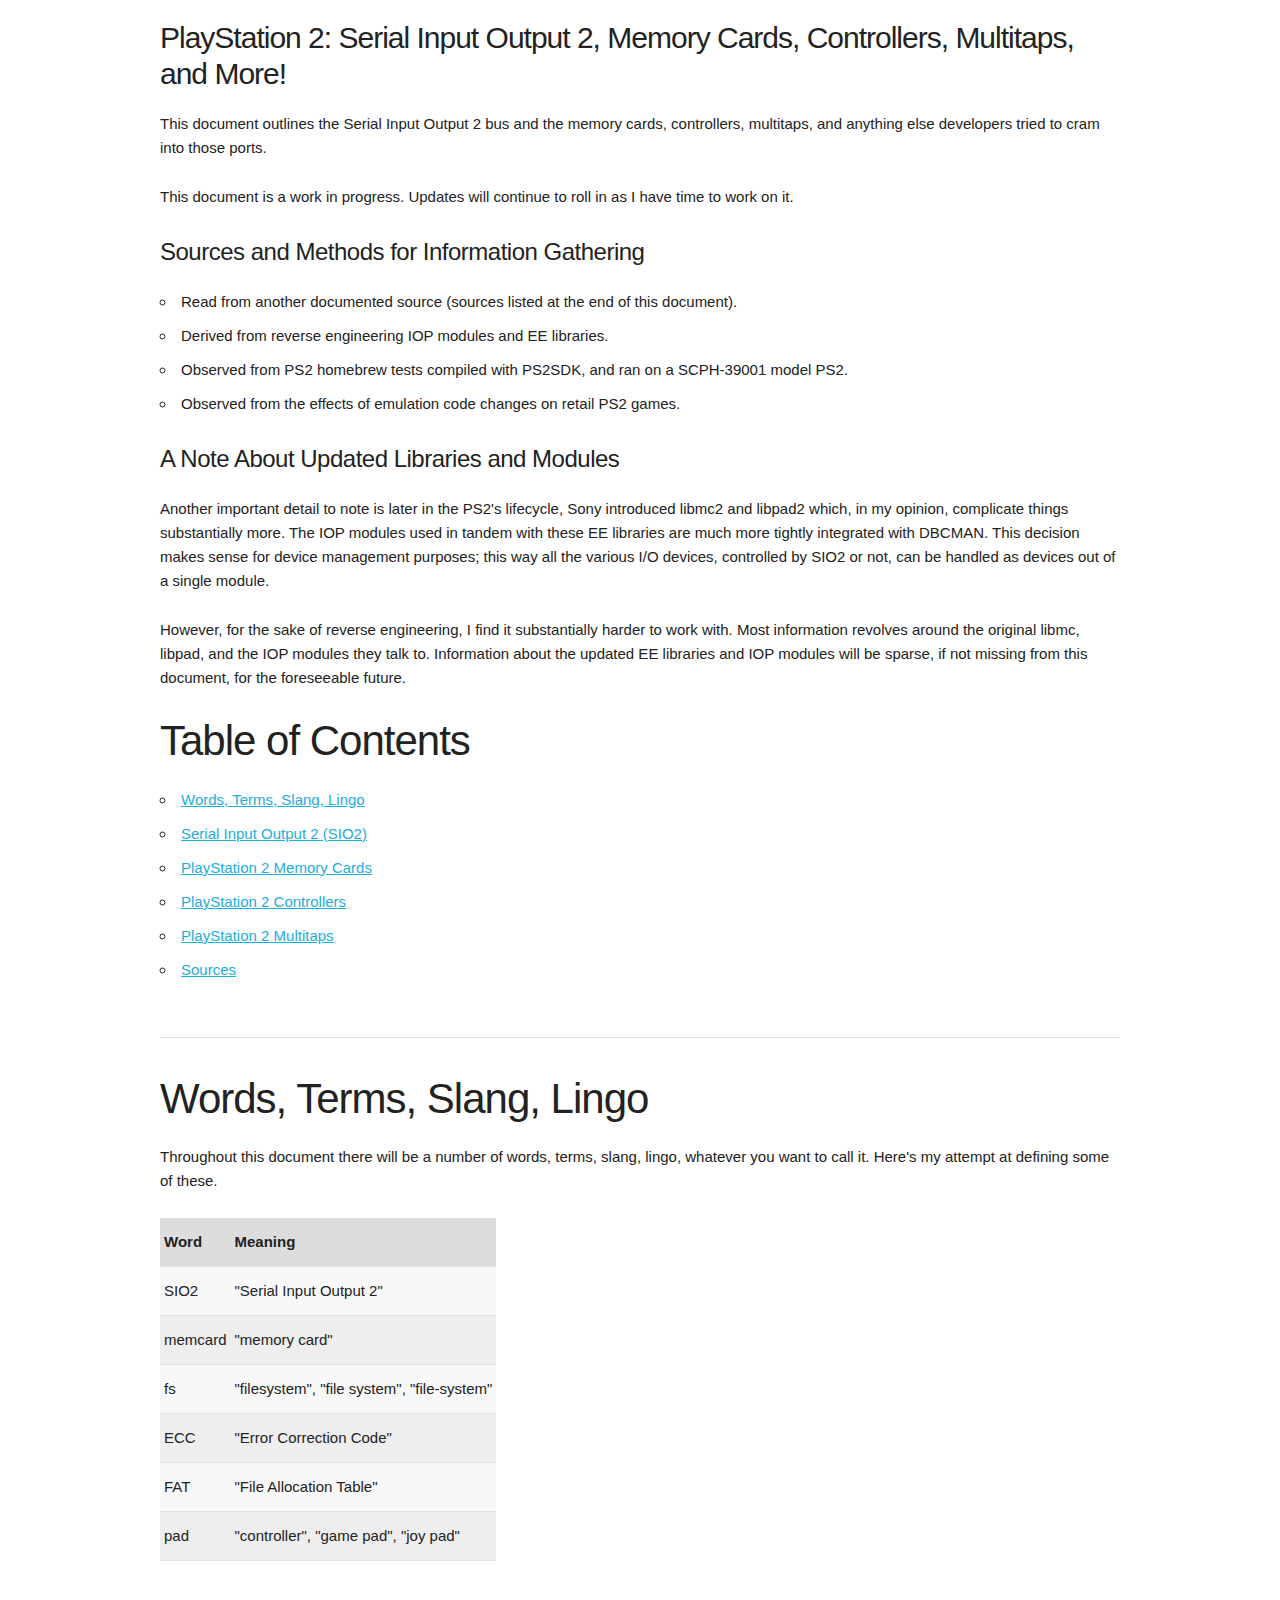
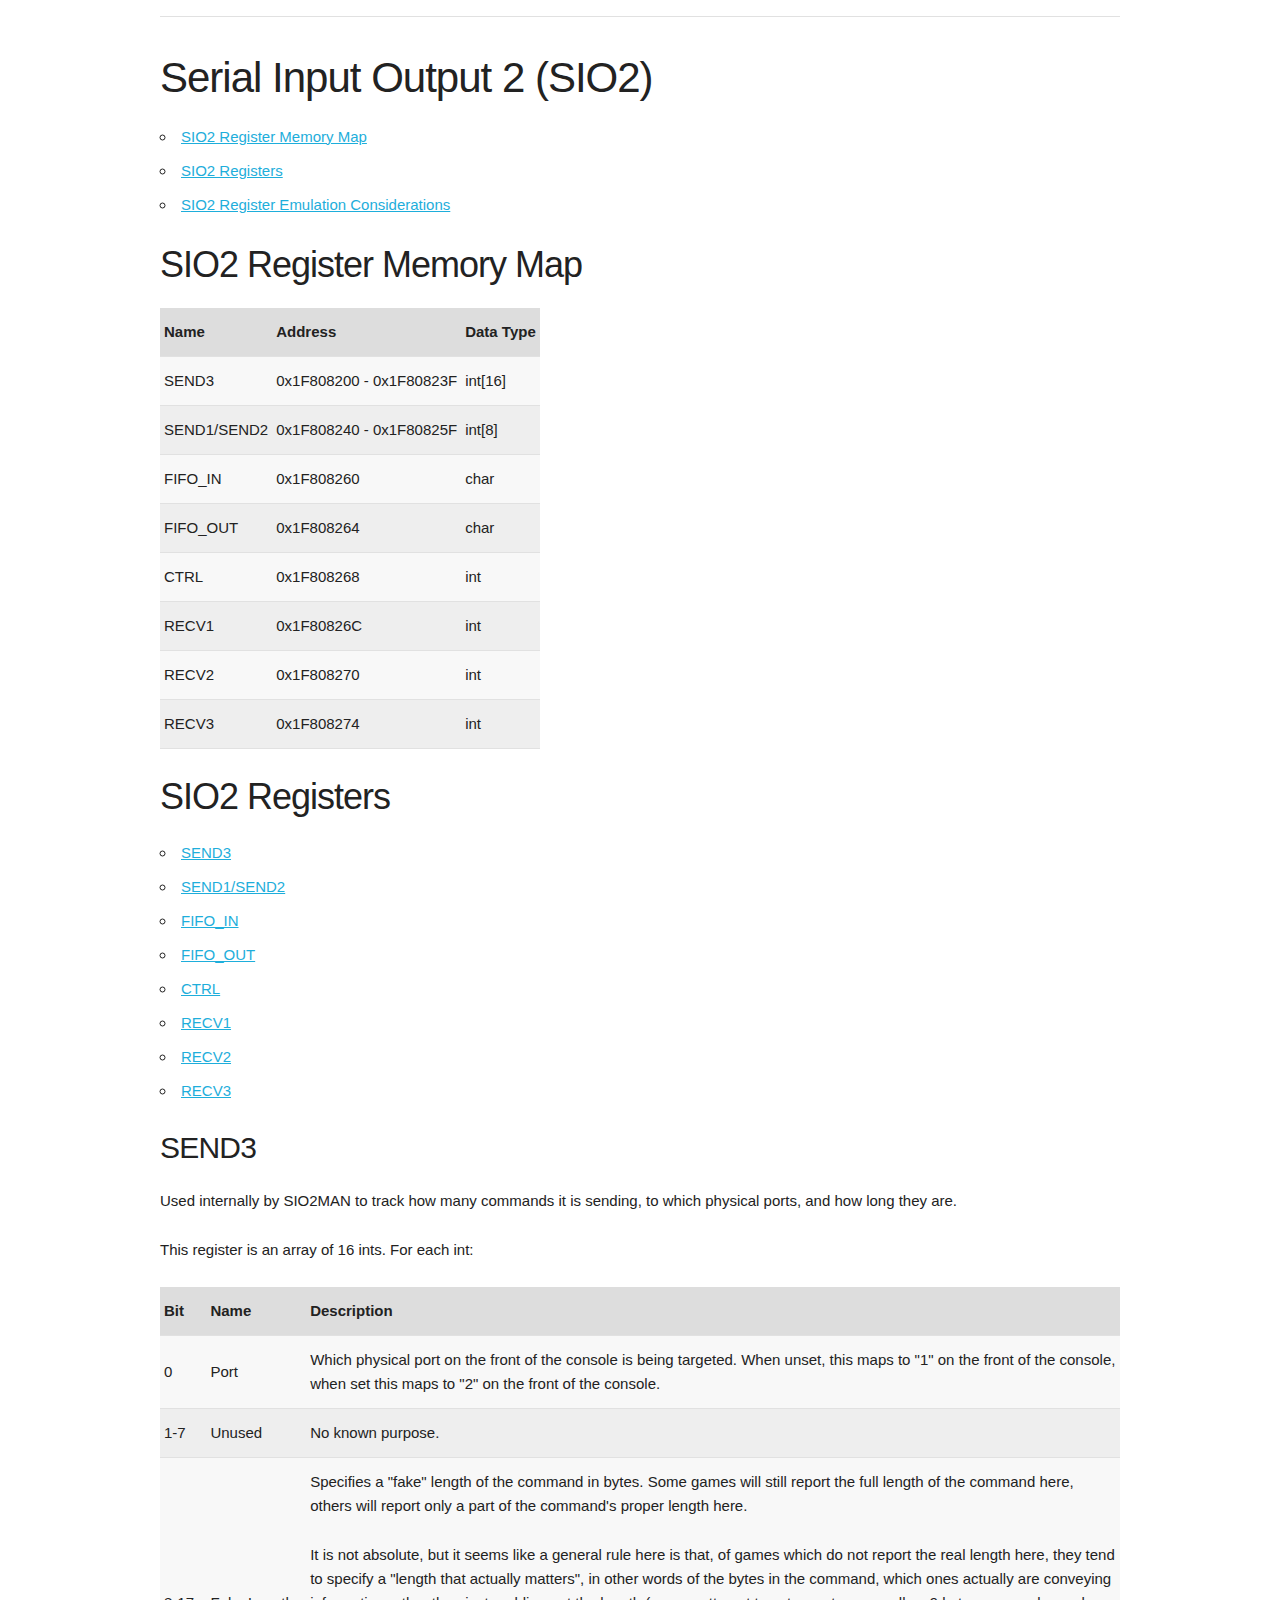
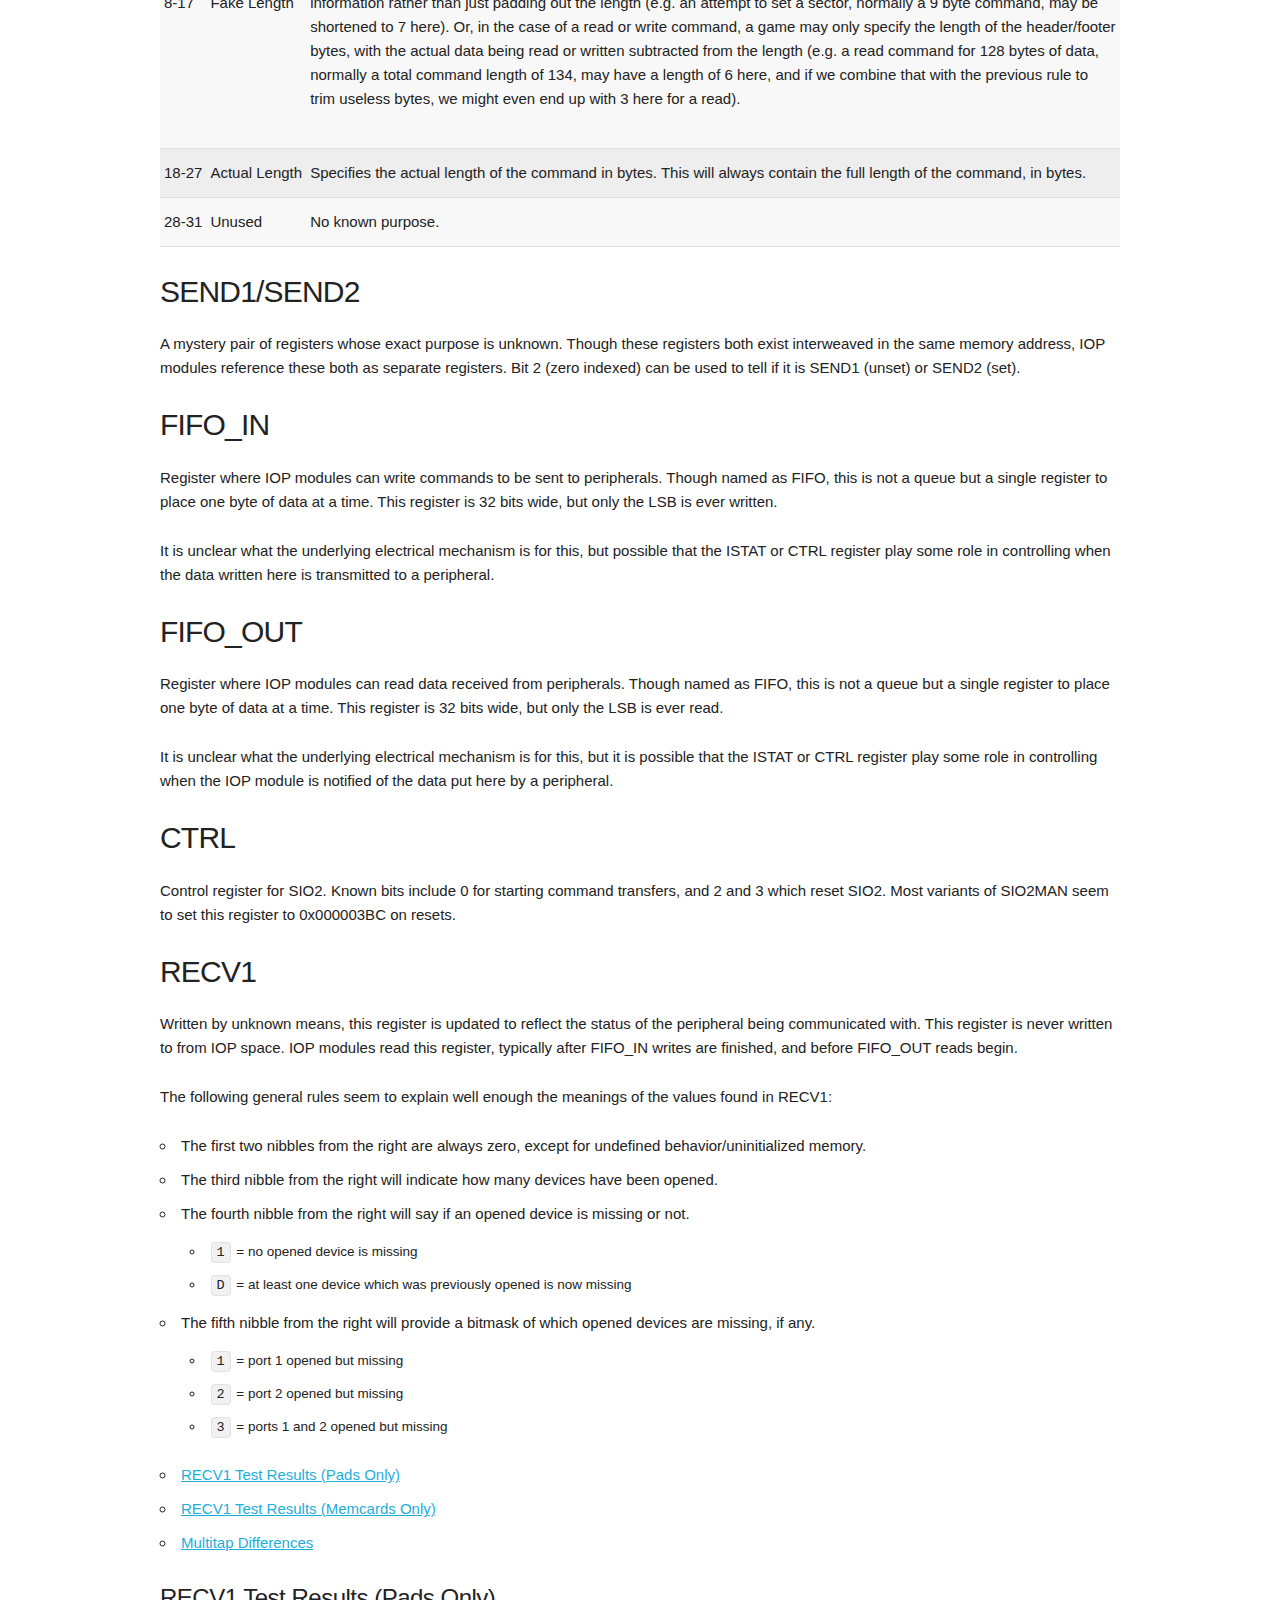
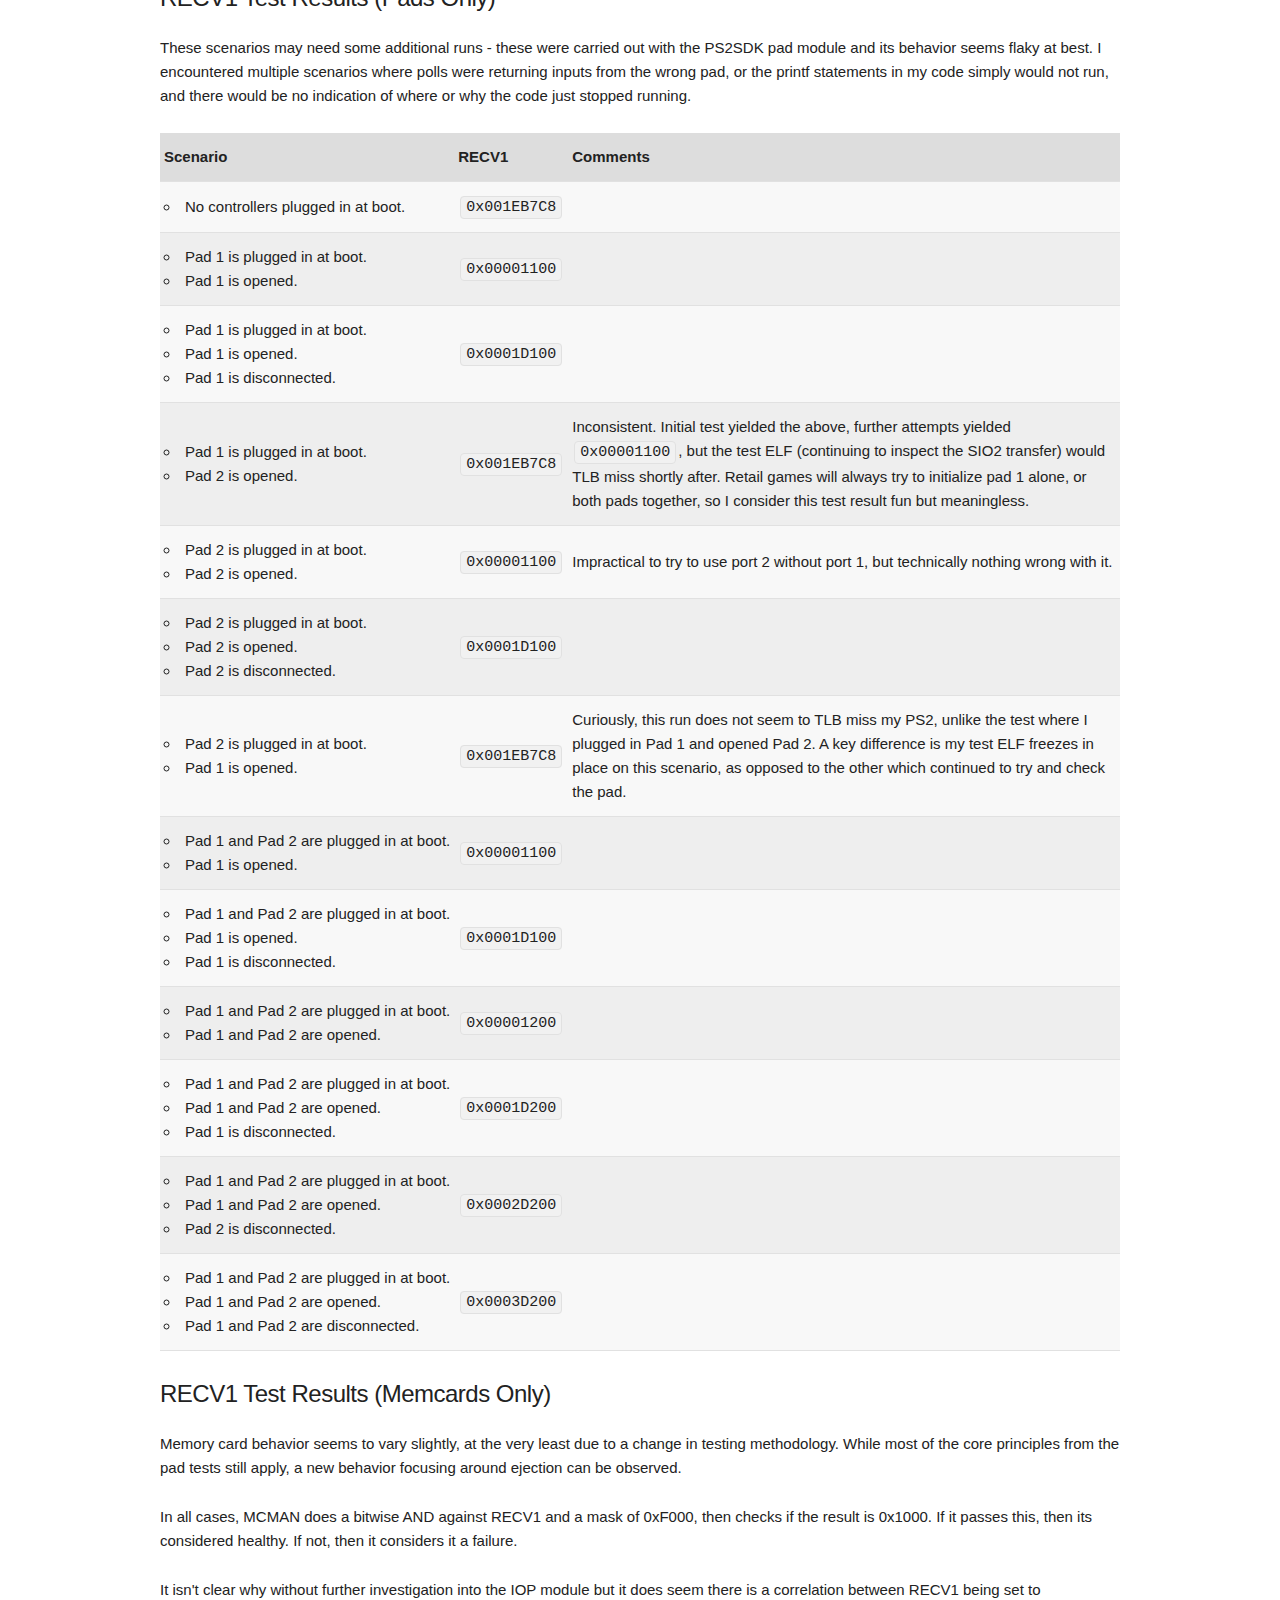
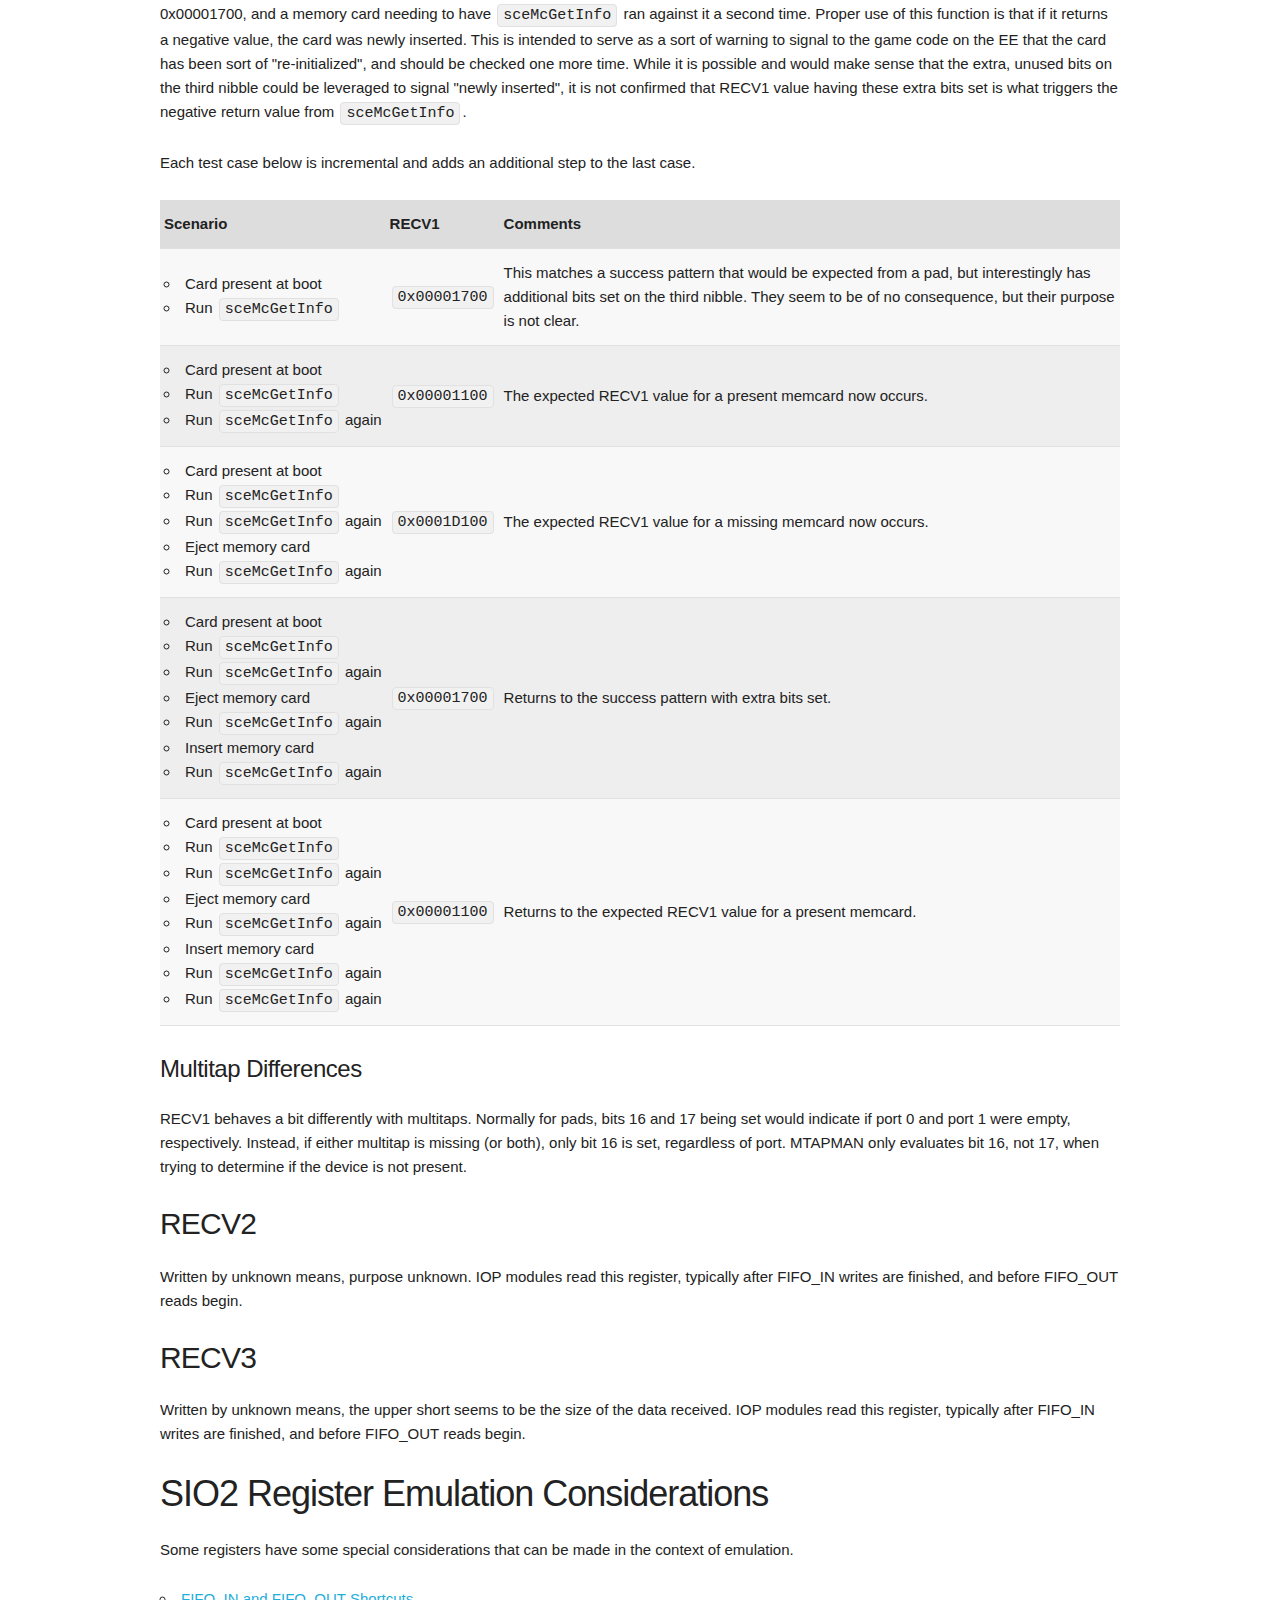
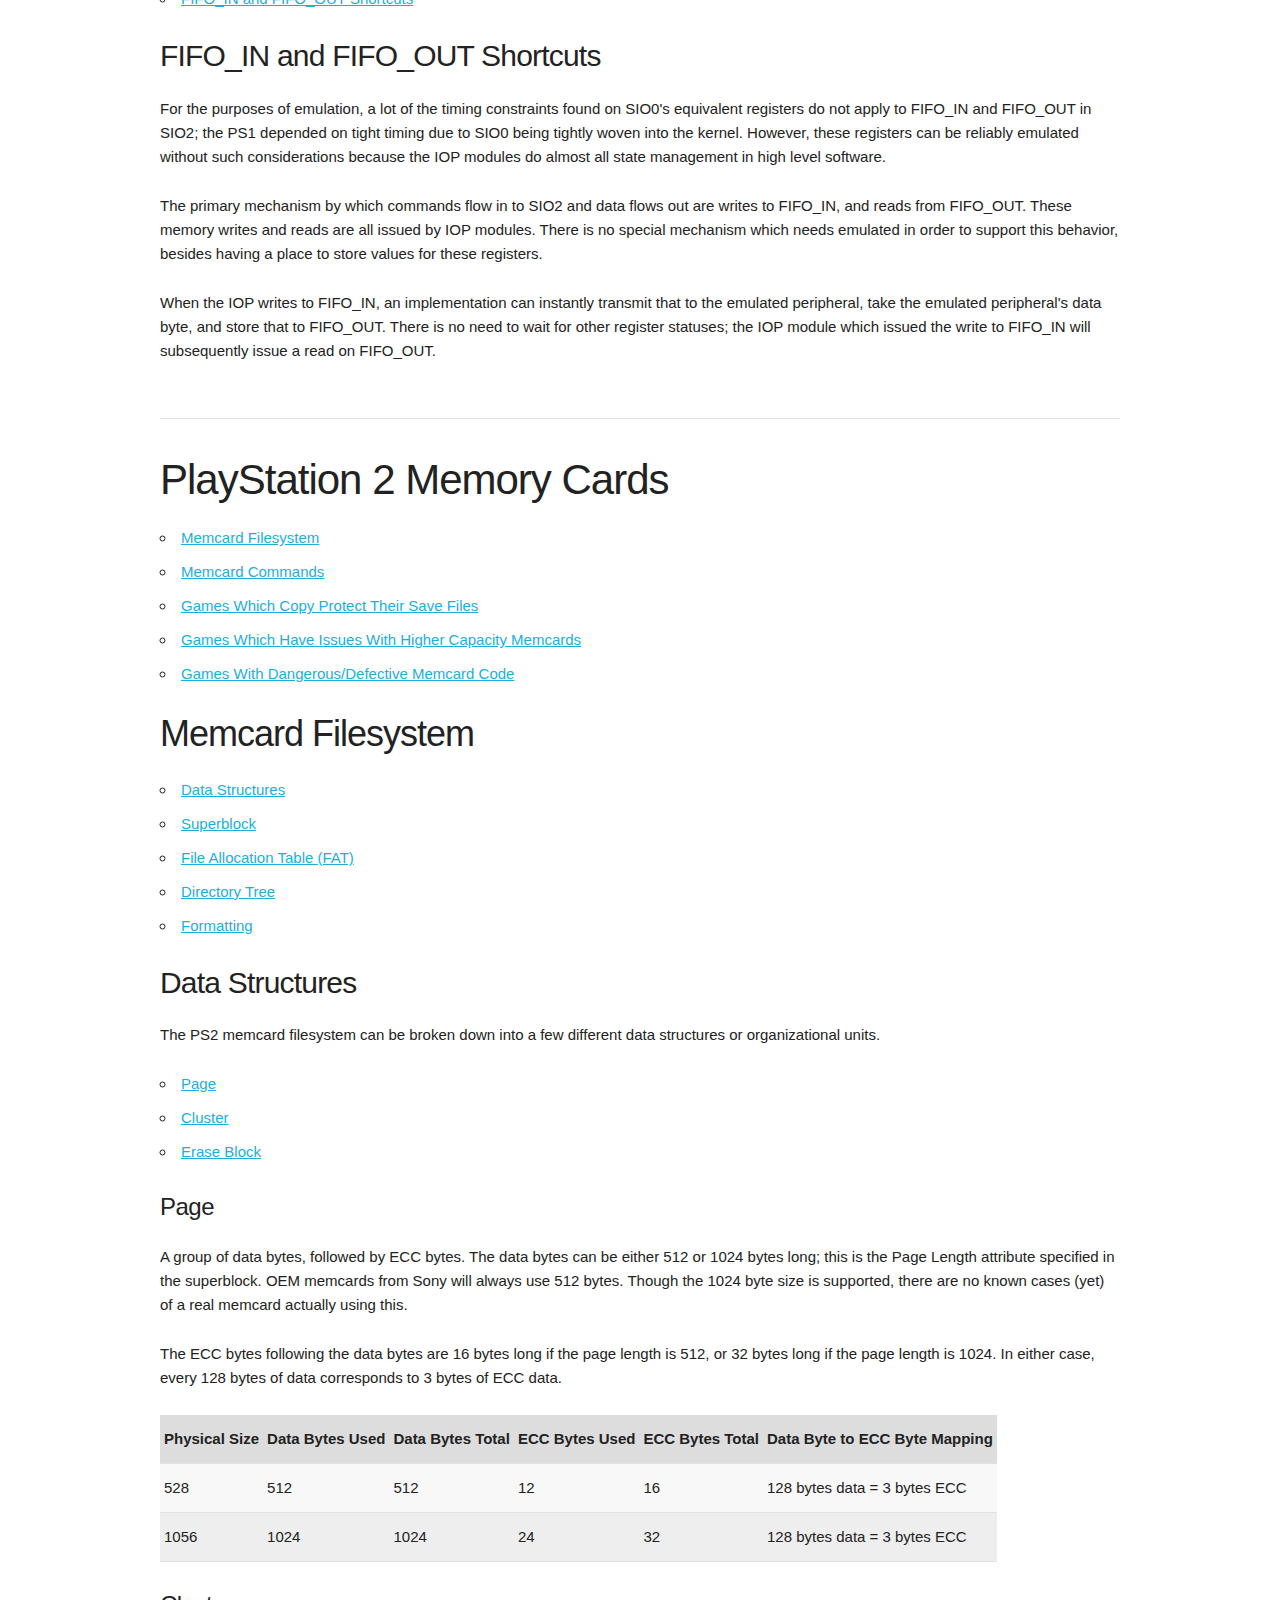
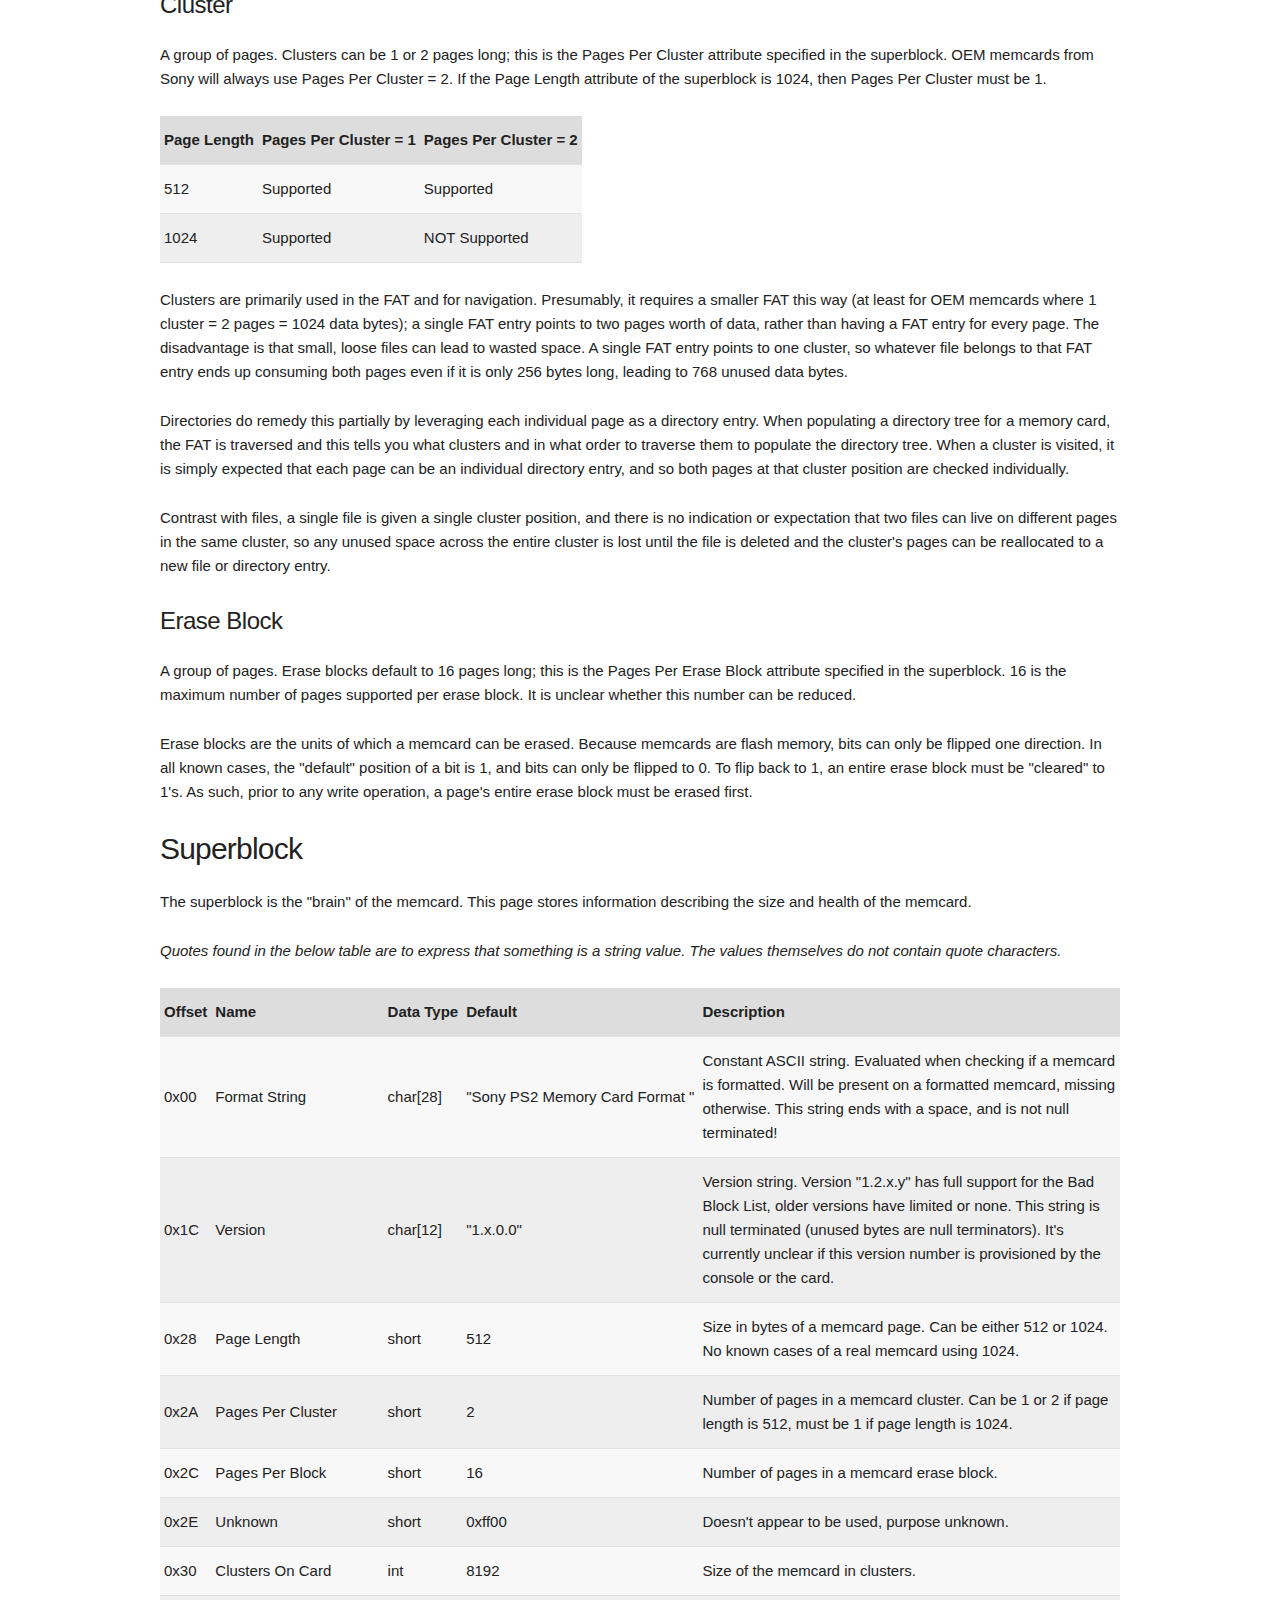
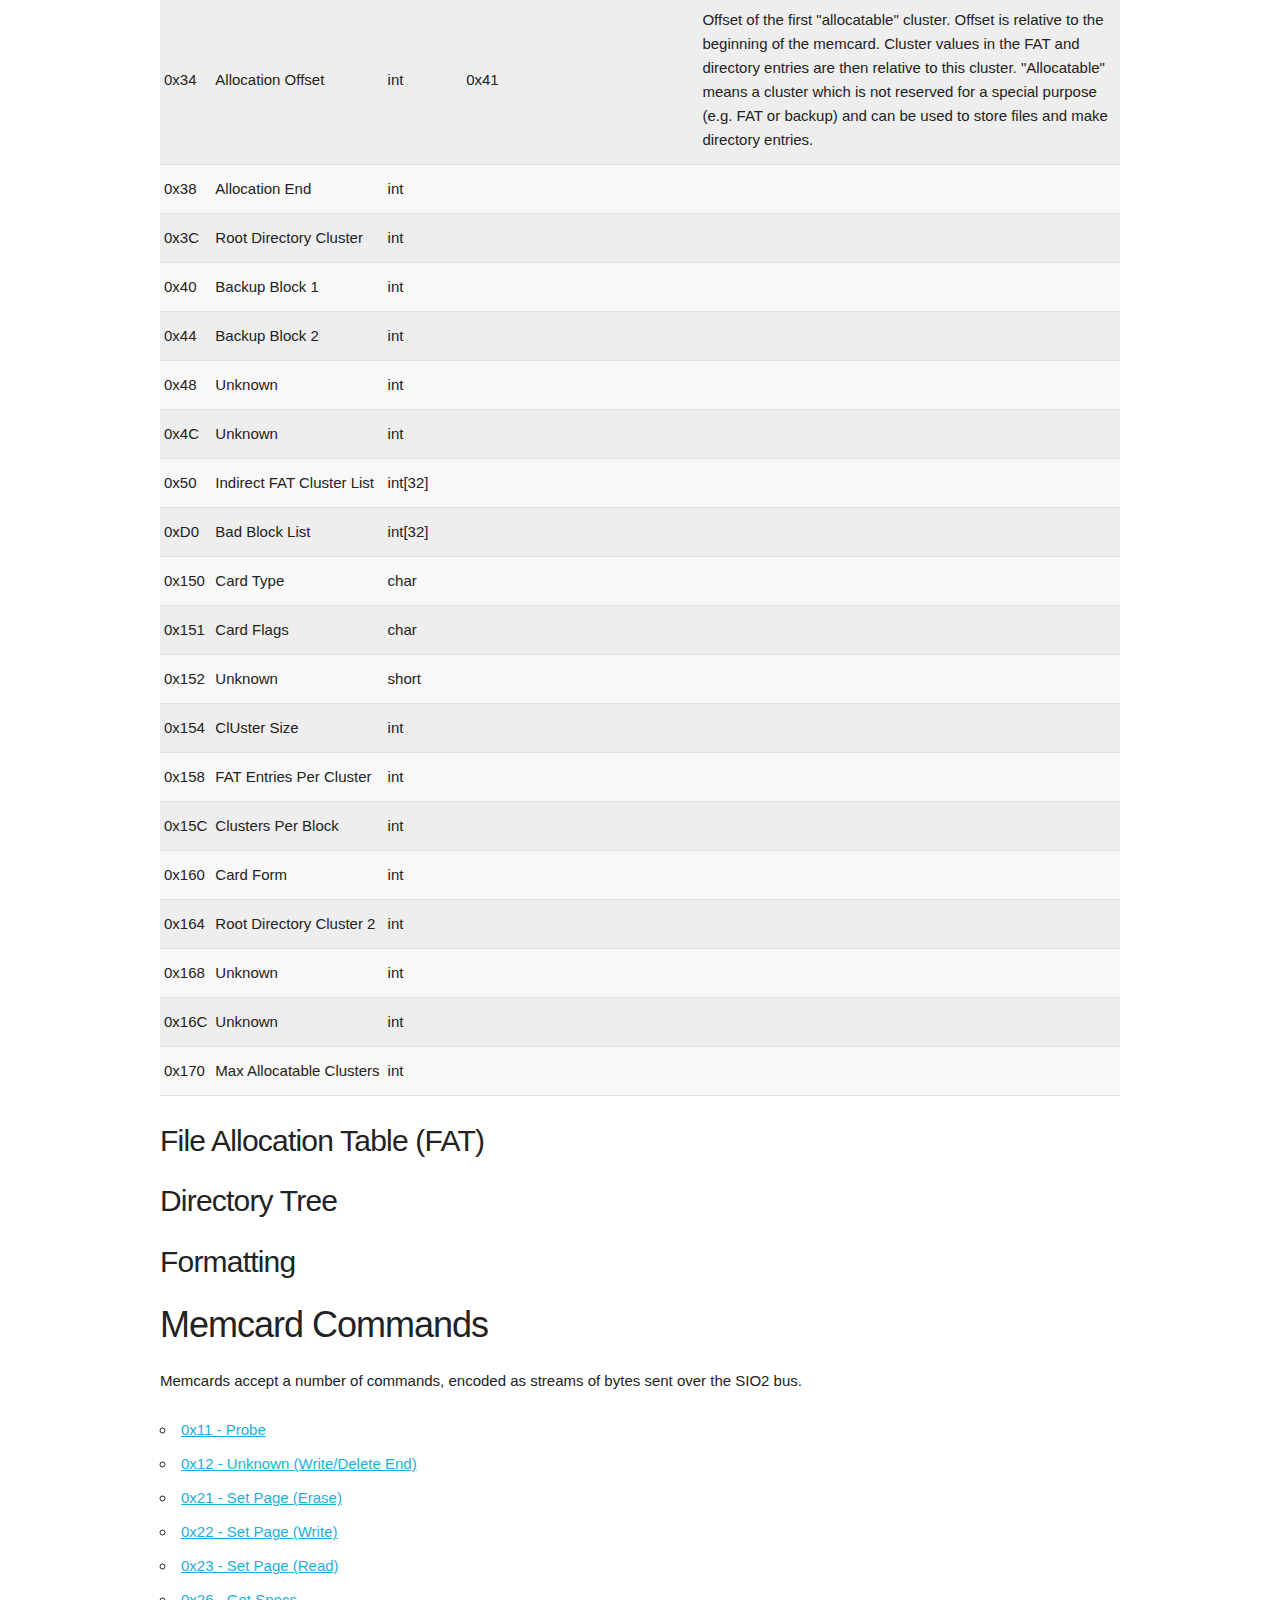
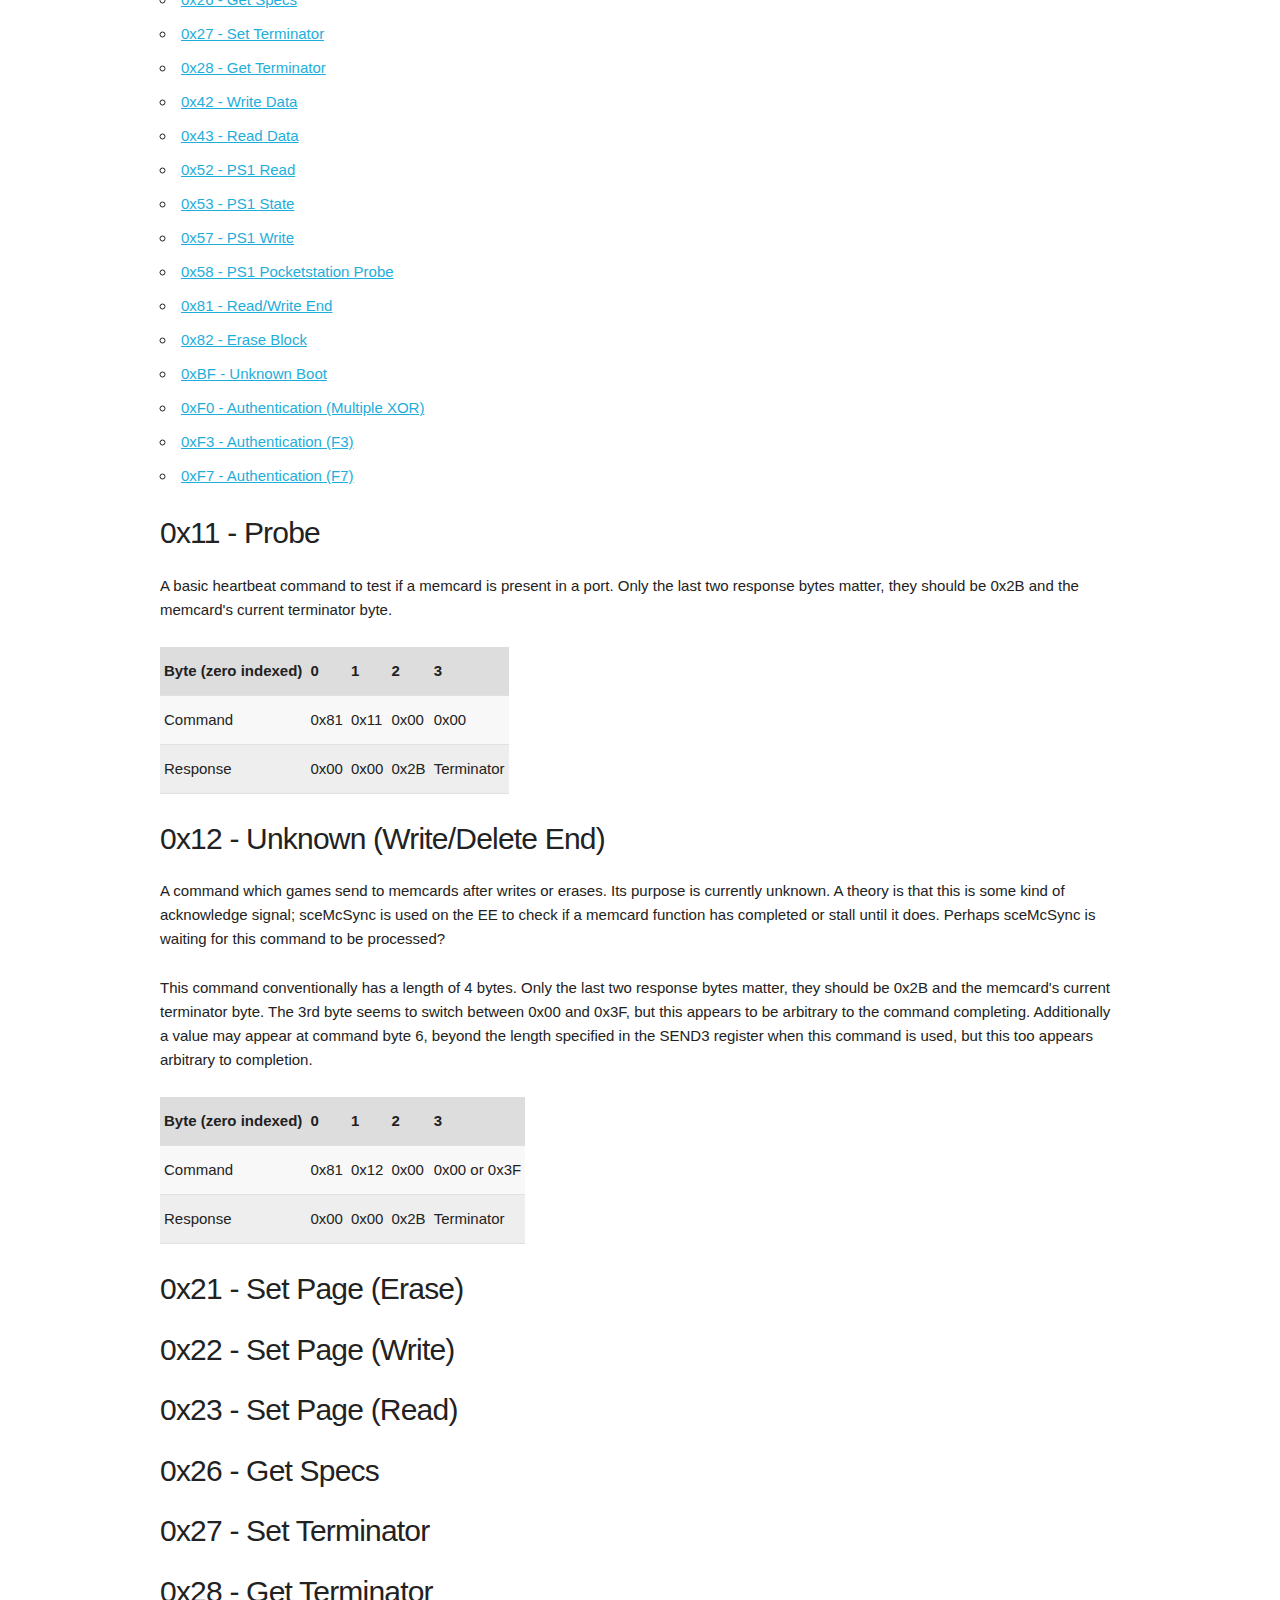
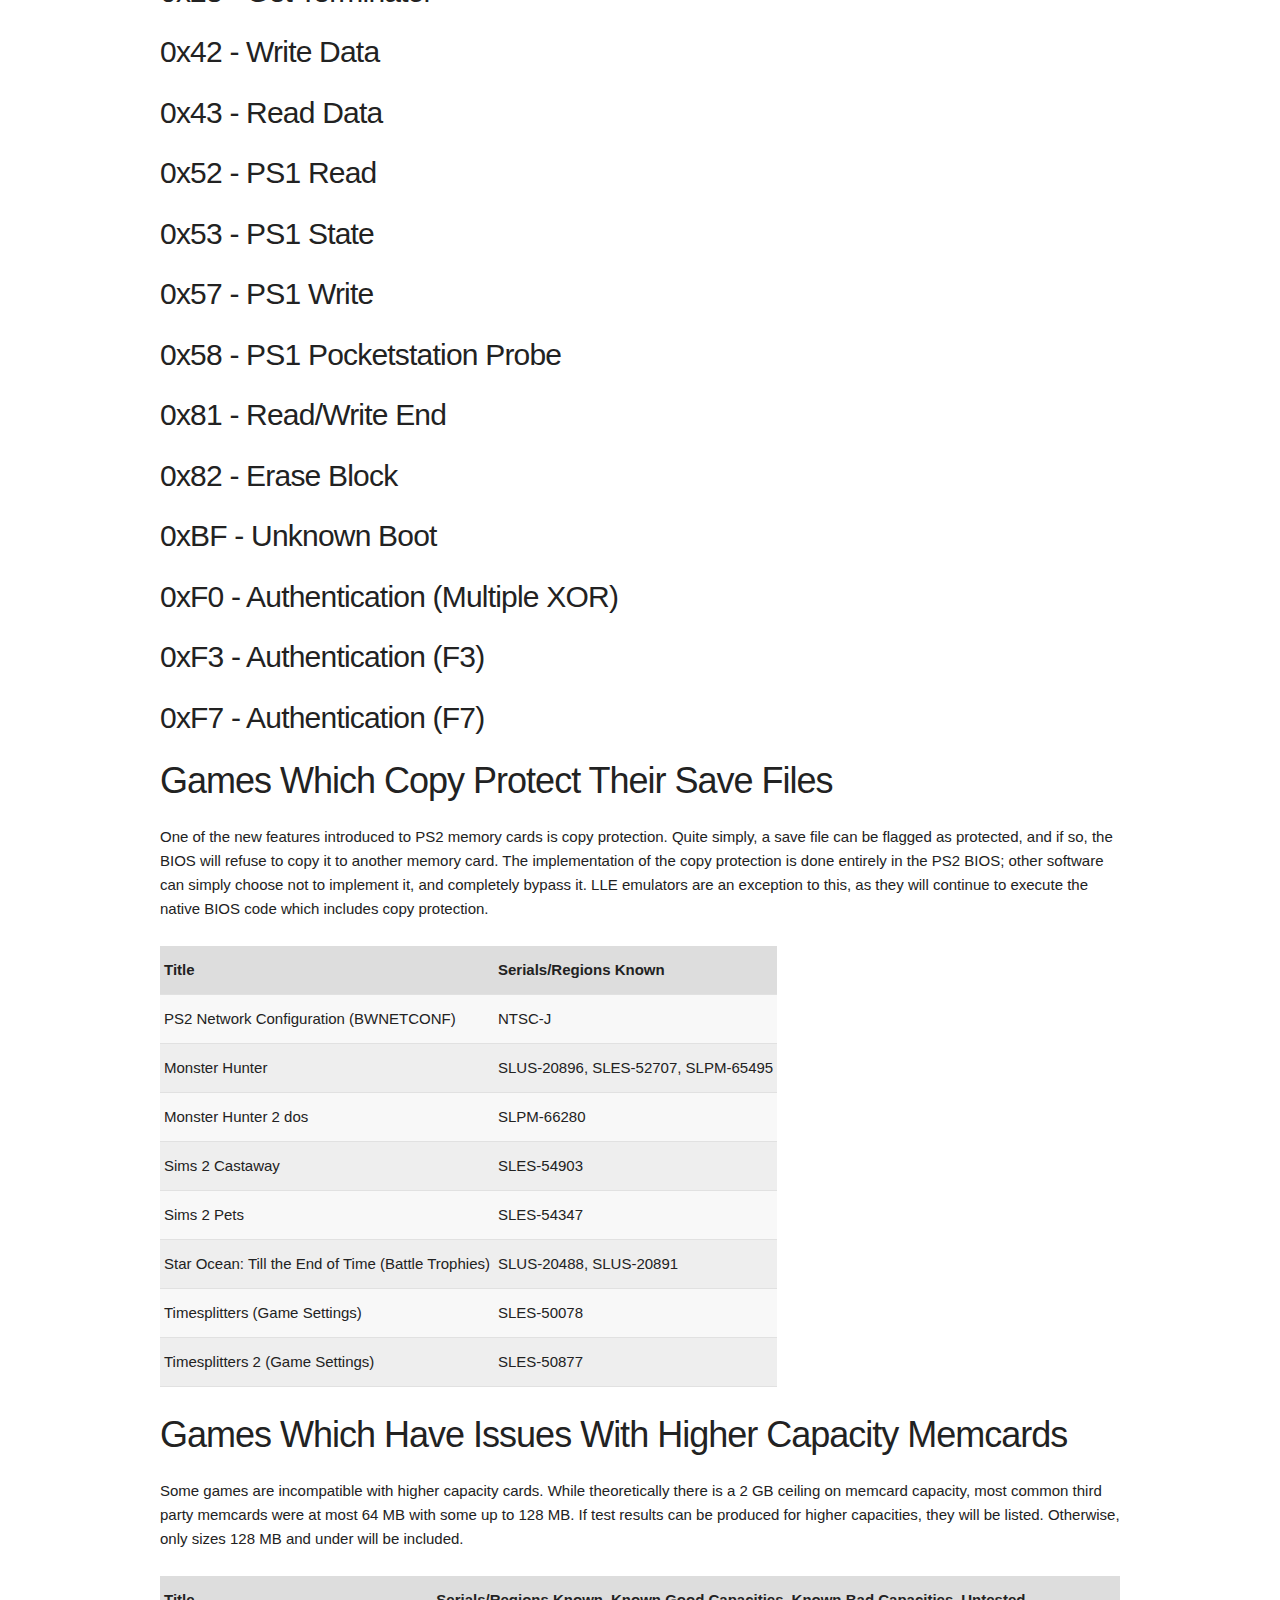
==== commit 4f48ff59: "Improve table readability" ====
--- a/ps2-sio2-docs/index.html
+++ b/ps2-sio2-docs/index.html
@@ -1152,8 +1152,8 @@
                     <h3 id="capacity-compat">Games Which Have Issues With Higher Capacity Memcards</h3>
                     <p>
                         Some games are incompatible with higher capacity cards. While theoretically there is a 2 GB ceiling on memcard capacity,
-                        most third party memcards were at most 64 MB. If test results can be produced for higher capacities, they will be listed.
-                        Otherwise, only sizes 64 MB and under will be included.
+                        most common third party memcards were at most 64 MB with some up to 128 MB. If test results can be produced for higher capacities, they will be listed.
+                        Otherwise, only sizes 128 MB and under will be included.
                     </p>
                     <table>
                         <thead>
@@ -1168,7 +1168,7 @@
                                 <td>Call of Duty: World at War - Final Fronts</td>
                                 <td>SLUS-21746</td>
                                 <td>8 MB</td>
-                                <td>32 MB</td>
+                                <td>32 MB, 128 MB</td>
                                 <td>16 MB, 64 MB</td>
                             </tr>
                             <tr>
@@ -1176,21 +1176,21 @@
                                 <td>SLUS-20167</td>
                                 <td>8 MB</td>
                                 <td>32 MB</td>
-                                <td>16 MB, 64 MB</td>
+                                <td>16 MB, 64 MB, 128 MB</td>
                             </tr>
                             <tr>
                                 <td>Sonic Riders</td>
                                 <td></td>
                                 <td>8 MB, 16 MB, 32 MB</td>
                                 <td>64 MB</td>
-                                <td></td>
+                                <td>128 MB</td>
                             </tr>
                             <tr>
                                 <td>The Punisher</td>
                                 <td>SLUS-20864</td>
                                 <td>8 MB</td>
                                 <td>32 MB</td>
-                                <td>16 MB, 64 MB</td>
+                                <td>16 MB, 64 MB, 128 MB</td>
                             </tr>
                         </tbody>
                     </table>
@@ -1615,6 +1615,14 @@
                                 <td>Ignores analogs in menus</td>
                             </tr>
                             <tr>
+                                <td>Gran Turismo 4</td>
+                                <td></td>
+                                <td>Yes</td>
+                                <td>Yes</td>
+                                <td>No</td>
+                                <td>If a USB wheel is connected to the PS2, the game will stop accepting analog stick input during events. Sticks will continue to work in menus.</td>
+                            </tr>
+                            <tr>
                                 <td>Guilty Gear XX Accent Core Plus</td>
                                 <td></td>
                                 <td>No</td>
@@ -1666,6 +1674,14 @@
                                 <td>Virtua Fighter 4 Evolution</td>
                                 <td></td>
                                 <td>Yes</td>
+                                <td>No</td>
+                                <td>No</td>
+                                <td></td>
+                            </tr>
+                            <tr>
+                                <td>WWF Smackdown: Just Bring It</td>
+                                <td></td>
+                                <td>No</td>
                                 <td>No</td>
                                 <td>No</td>
                                 <td></td>
@@ -1862,7 +1878,7 @@
             {
                 if (rowCount % 2 == 0)
                 {
-                    row.style.backgroundColor = '#FFF';
+                    row.style.backgroundColor = '#F8F8F8';
                 }
                 else
                 {
--- a/!css/main.css
+++ b/!css/main.css
@@ -23,5 +23,17 @@
 
 table thead
 {
-    background-color: #DADADA;
+    background-color: #DDD;
 }
+
+table thead th 
+{
+    padding-left: 4px !important;
+    padding-right: 4px !important;
+}
+
+table tbody td
+{
+    padding-left: 4px !important;
+    padding-right: 4px !important;
+}
